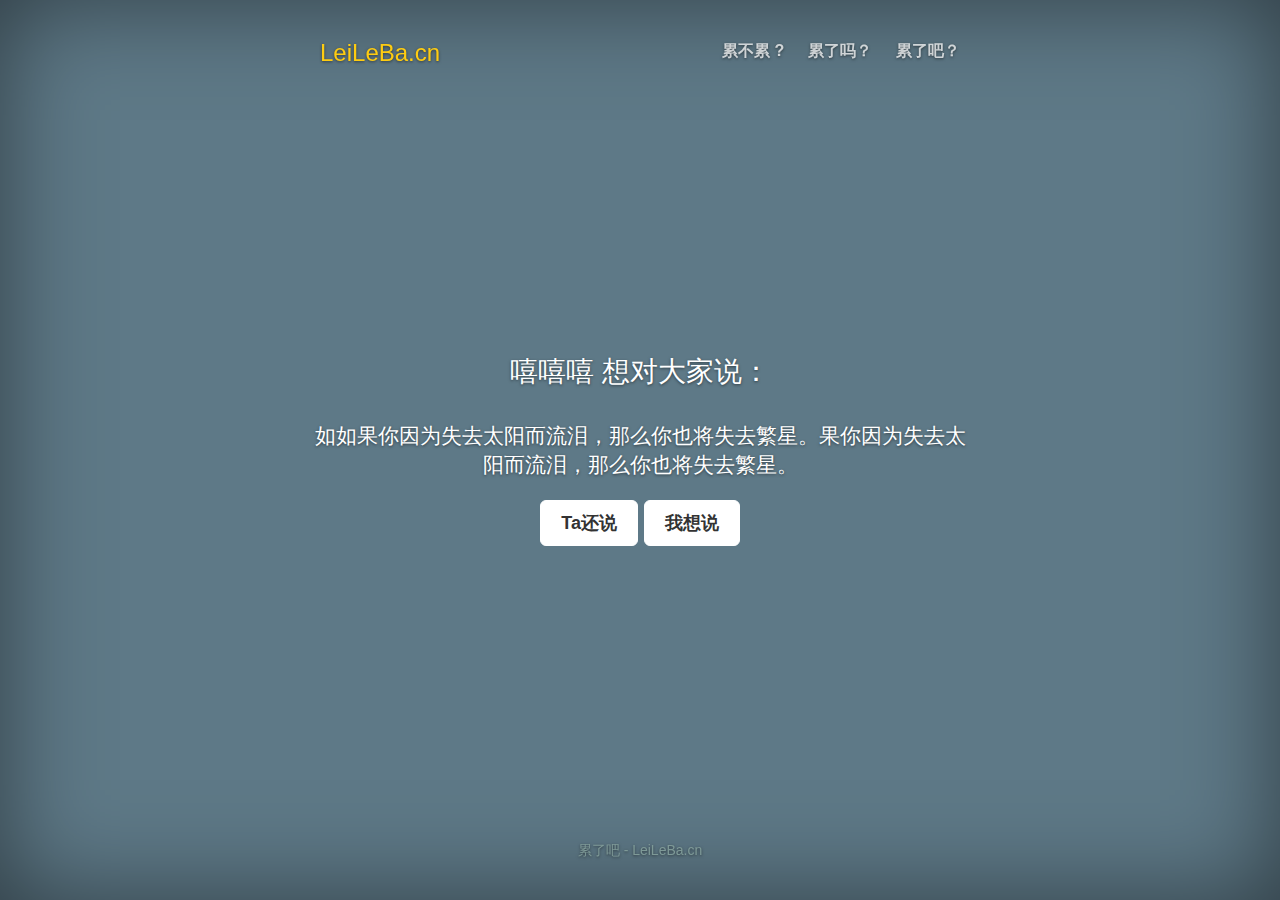
==== index.html @ f42c7fb3 "up" ====
<!doctype html>
<html lang="en">
  <head>
    <meta charset="utf-8">
    <meta http-equiv="X-UA-Compatible" content="IE=edge">
    <meta name="viewport" content="width=device-width, initial-scale=1">
    <!-- The above 3 meta tags *must* come first in the head; any other head content must come *after* these tags -->
    <meta name="description" content="">
    <meta name="author" content="">
    <link rel="icon" href="./favicon.png">

    <title>LeiLeBa.cn - 累不累？累了吗？累了吧？</title>

    <!-- Bootstrap core CSS -->
    <link href="./assets/css/bootstrap.min.css" rel="stylesheet">

    <!-- IE10 viewport hack for Surface/desktop Windows 8 bug -->
    <link href="./assets/css/ie10-viewport-bug-workaround.css" rel="stylesheet">

    <!-- Custom styles for this template -->
    <link href="./assets/css/cover.css" rel="stylesheet">

    <!-- HTML5 shim and Respond.js for IE8 support of HTML5 elements and media queries -->
    <!--[if lt IE 9]>
      <script src="https://oss.maxcdn.com/html5shiv/3.7.3/html5shiv.min.js"></script>
      <script src="https://oss.maxcdn.com/respond/1.4.2/respond.min.js"></script>
    <![endif]-->
  </head>

  <body>

    <div class="site-wrapper">

      <div class="site-wrapper-inner">

        <div class="cover-container">

          <div class="masthead clearfix">
            <div class="inner">
              <h3 class="masthead-brand">LeiLeBa.cn</h3>
              <nav>
                <ul class="nav masthead-nav">
                  <li><a href="#">累不累 ?</a></li>
                  <li><a href="#">累了吗？</a></li>
                  <li><a href="#">累了吧？</a></li>
                </ul>
              </nav>
            </div>
          </div>

          <div class="inner cover">
            <h1 class="cover-heading">嘻嘻嘻&nbsp;想对大家说：</h1>
            <p class="lead">如如果你因为失去太阳而流泪，那么你也将失去繁星。果你因为失去太阳而流泪，那么你也将失去繁星。</p>
			<p class="lead">
              <a href="#" class="btn btn-lg btn-default">Ta还说</a>
              <a href="#" class="btn btn-lg btn-default">我想说</a>
            </p>

			<!--
            <p class="lead">
              <a href="#" class="btn btn-lg btn-default">Learn more</a>
            </p>
			-->
          </div>

          <div class="mastfoot">
            <div class="inner">
              <p><a href="https://leileba.cn/">累了吧 - LeiLeBa.cn</a></p>
            </div>
          </div>

        </div>

      </div>

    </div>

    <!-- Bootstrap core JavaScript
    ================================================== -->
    <!-- Placed at the end of the document so the pages load faster -->
    <script src="https://code.jquery.com/jquery-1.12.4.min.js" integrity="sha384-nvAa0+6Qg9clwYCGGPpDQLVpLNn0fRaROjHqs13t4Ggj3Ez50XnGQqc/r8MhnRDZ" crossorigin="anonymous"></script>
    <script>window.jQuery || document.write('<script src="./assets/js/jquery.min.js"><\/script>')</script>
    <script src="./assets/js/bootstrap.min.js"></script>
    <!-- IE10 viewport hack for Surface/desktop Windows 8 bug -->
    <script src="./assets/js/ie10-viewport-bug-workaround.js"></script>
  </body>
</html>
---- assets/css/ie10-viewport-bug-workaround.css ----
/*!
 * IE10 viewport hack for Surface/desktop Windows 8 bug
 * Copyright 2014-2019 Twitter, Inc.
 * Licensed under MIT (https://github.com/twbs/bootstrap/blob/master/LICENSE)
 */
@-ms-viewport {
  width: device-width;
}
@-o-viewport {
  width: device-width;
}
@viewport {
  width: device-width;
}
---- assets/css/cover.css ----
/* stylelint-disable property-no-vendor-prefix */

/*
 * Globals
 */

/* Links */
a,
a:focus,
a:hover {
  color: #fff;
}

/* Custom default button */
.btn-default,
.btn-default:hover,
.btn-default:focus {
  color: #333;
  text-shadow: none; /* Prevent inheritance from `body` */
  background-color: #fff;
  border: 1px solid #fff;
}


/*
 * Base structure
 */

html,
body {
  height: 100%;
  background-color: #5e7987;
}
body {
  color: #fff;
  text-align: center;
  text-shadow: 0 1px 3px rgba(0, 0, 0, .5);
}

/* Extra markup and styles for table-esque vertical and horizontal centering */
.site-wrapper {
  display: table;
  width: 100%;
  height: 100%; /* For at least Firefox */
  min-height: 100%;
  -webkit-box-shadow: inset 0 0 100px rgba(0, 0, 0, .5);
  box-shadow: inset 0 0 100px rgba(0, 0, 0, .5);
}
.site-wrapper-inner {
  display: table-cell;
  vertical-align: top;
}
.cover-container {
  margin-right: auto;
  margin-left: auto;
}

/* Padding for spacing */
.inner {
  padding: 30px;
}


/*
 * Header
 */
.masthead-brand {
  margin-top: 10px;
  margin-bottom: 10px;
  color: #fecc11;
}

.masthead-nav > li {
  display: inline-block;
}
.masthead-nav > li + li {
  margin-left: 20px;
}
.masthead-nav > li > a {
  padding-right: 0;
  padding-left: 0;
  font-size: 16px;
  font-weight: 700;
  color: #fff; /* IE8 proofing */
  color: rgba(255, 255, 255, .75);
  border-bottom: 2px solid transparent;
}
.masthead-nav > li > a:hover,
.masthead-nav > li > a:focus {
  background-color: transparent;
  border-bottom-color: #a9a9a9;
  border-bottom-color: rgba(255, 255, 255, .25);
}
.masthead-nav > .active > a,
.masthead-nav > .active > a:hover,
.masthead-nav > .active > a:focus {
  color: #fff;
  border-bottom-color: #fff;
}

@media (min-width: 768px) {
  .masthead-brand {
    float: left;
  }
  .masthead-nav {
    float: right;
  }
}


/*
 * Cover
 */

.cover {
  padding: 0 20px;
}
.cover .btn-lg {
  padding: 10px 20px;
  font-weight: 700;
}


/*
 * Footer
 */

.mastfoot {
  color: #999; /* IE8 proofing */
  color: rgba(255, 255, 255, .5);
}


/*
 * Affix and center
 */

@media (min-width: 768px) {
  /* Pull out the header and footer */
  .masthead {
    position: fixed;
    top: 0;
  }
  .mastfoot {
    position: fixed;
    bottom: 0;
  }
  .site-wrapper-inner {
    vertical-align: middle; /* Start the vertical centering */
  }
  .masthead,
  .mastfoot,
  .cover-container {
    width: 100%; /* Must be percentage or pixels for horizontal alignment */
  }
}

@media (min-width: 992px) {
  .masthead,
  .mastfoot,
  .cover-container {
    width: 700px;
  }
}


/*
 * custom
 */
.cover-heading{
	line-height: 1.3;
	margin-bottom: 30px;
}

.cover .lead{
	font-align: left;
}

.mastfoot>.inner a{
	color:#7e9997;
}

h1{
	font-size:28px;
}
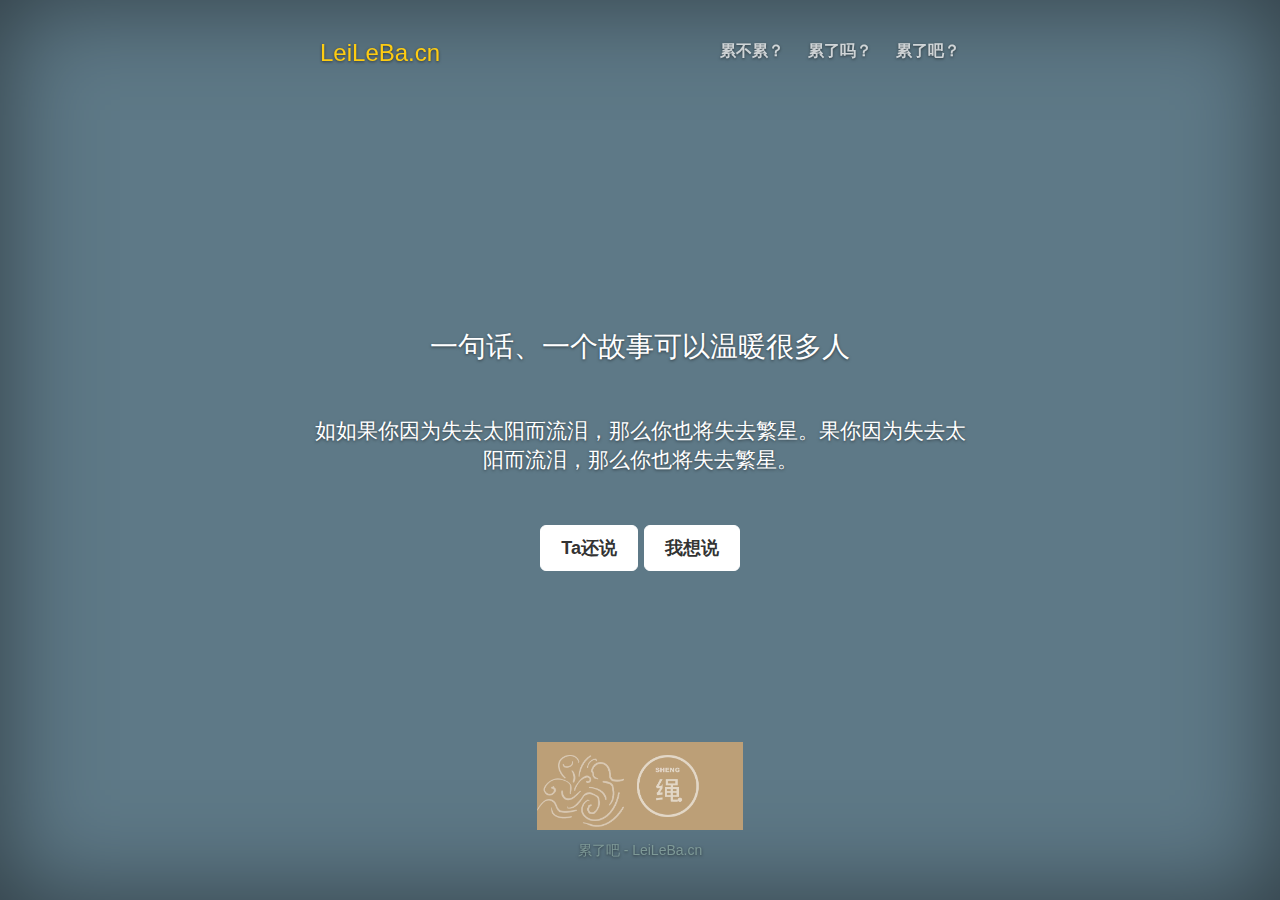
==== commit 7e2edd4c: "up" ====
--- a/index.html
+++ b/index.html
@@ -40,7 +40,7 @@
               <h3 class="masthead-brand">LeiLeBa.cn</h3>
               <nav>
                 <ul class="nav masthead-nav">
-                  <li><a href="#">累不累 ?</a></li>
+                  <li><a href="#">累不累？</a></li>
                   <li><a href="#">累了吗？</a></li>
                   <li><a href="#">累了吧？</a></li>
                 </ul>
@@ -49,8 +49,8 @@
           </div>
 
           <div class="inner cover">
-            <h1 class="cover-heading">嘻嘻嘻&nbsp;想对大家说：</h1>
-            <p class="lead">如如果你因为失去太阳而流泪，那么你也将失去繁星。果你因为失去太阳而流泪，那么你也将失去繁星。</p>
+            <h1 class="cover-heading">一句话、一个故事可以温暖很多人</h1>
+            <p class="lead soup">如如果你因为失去太阳而流泪，那么你也将失去繁星。果你因为失去太阳而流泪，那么你也将失去繁星。</p>
 			<p class="lead">
               <a href="#" class="btn btn-lg btn-default">Ta还说</a>
               <a href="#" class="btn btn-lg btn-default">我想说</a>
@@ -65,6 +65,7 @@
 
           <div class="mastfoot">
             <div class="inner">
+			  <p><a href="#"><img height=88 src="./assets/images/banner.png"/></a></p>
               <p><a href="https://leileba.cn/">累了吧 - LeiLeBa.cn</a></p>
             </div>
           </div>
--- a/assets/css/cover.css
+++ b/assets/css/cover.css
@@ -172,10 +172,6 @@
 	margin-bottom: 30px;
 }
 
-.cover .lead{
-	font-align: left;
-}
-
 .mastfoot>.inner a{
 	color:#7e9997;
 }
@@ -183,3 +179,8 @@
 h1{
 	font-size:28px;
 }
+
+.soup{
+	margin-top:50px;
+	margin-bottom:50px;
+}
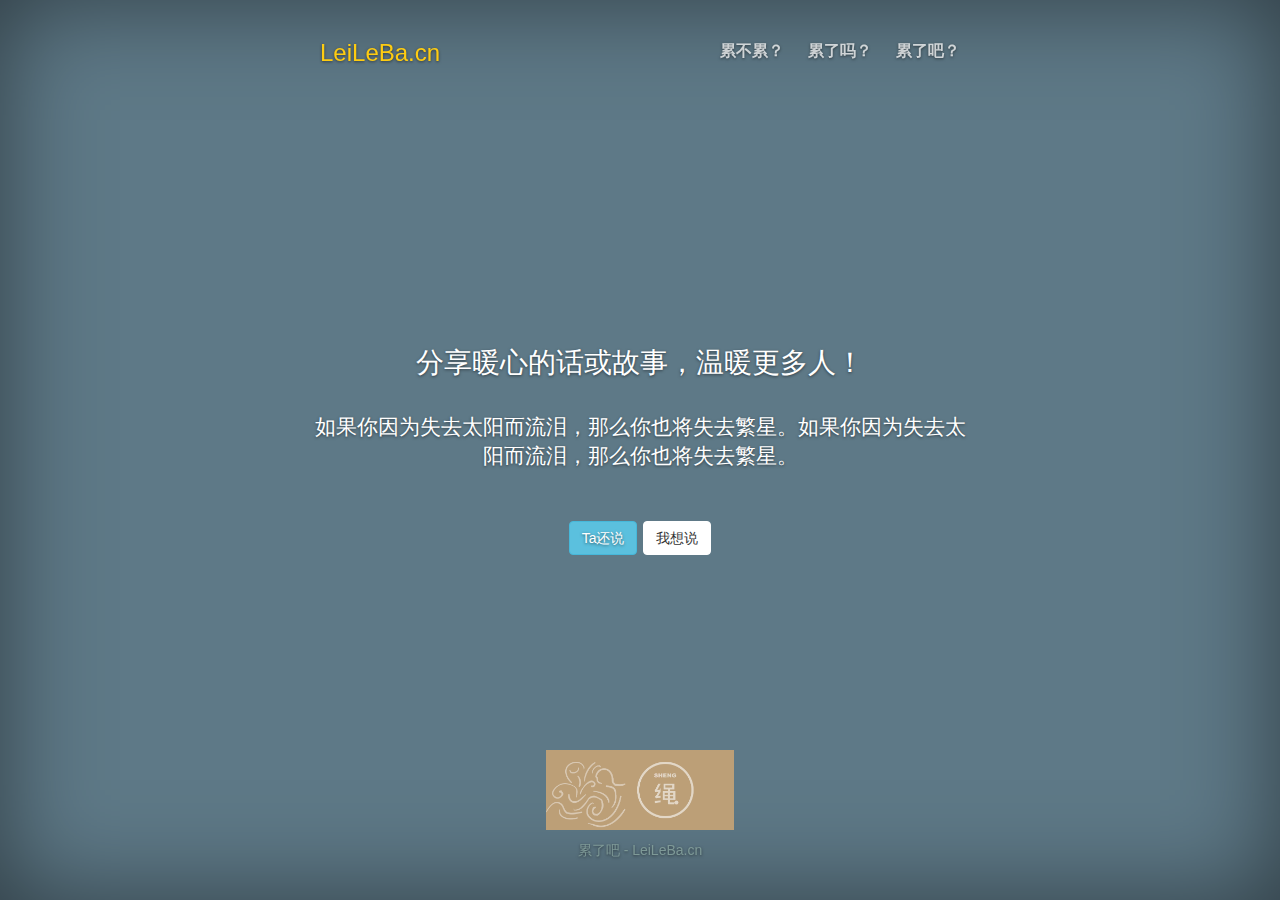
==== commit f8ca9940: "up" ====
--- a/index.html
+++ b/index.html
@@ -49,23 +49,17 @@
           </div>
 
           <div class="inner cover">
-            <h1 class="cover-heading">一句话、一个故事可以温暖很多人</h1>
-            <p class="lead soup">如如果你因为失去太阳而流泪，那么你也将失去繁星。果你因为失去太阳而流泪，那么你也将失去繁星。</p>
+            <h1 class="cover-heading">分享暖心的话或故事，温暖更多人！</h1>
+            <p class="lead soup">如果你因为失去太阳而流泪，那么你也将失去繁星。如果你因为失去太阳而流泪，那么你也将失去繁星。</p>
 			<p class="lead">
-              <a href="#" class="btn btn-lg btn-default">Ta还说</a>
-              <a href="#" class="btn btn-lg btn-default">我想说</a>
+              <a href="#" class="btn btn-info">Ta还说</a>
+              <a href="#" class="btn btn-default">我想说</a>
             </p>
-
-			<!--
-            <p class="lead">
-              <a href="#" class="btn btn-lg btn-default">Learn more</a>
-            </p>
-			-->
           </div>
 
           <div class="mastfoot">
             <div class="inner">
-			  <p><a href="#"><img height=88 src="./assets/images/banner.png"/></a></p>
+			  <p><a href="#"><img height=80 src="./assets/images/banner.png"/></a></p>
               <p><a href="https://leileba.cn/">累了吧 - LeiLeBa.cn</a></p>
             </div>
           </div>
--- a/assets/css/cover.css
+++ b/assets/css/cover.css
@@ -181,6 +181,5 @@
 }
 
 .soup{
-	margin-top:50px;
 	margin-bottom:50px;
 }
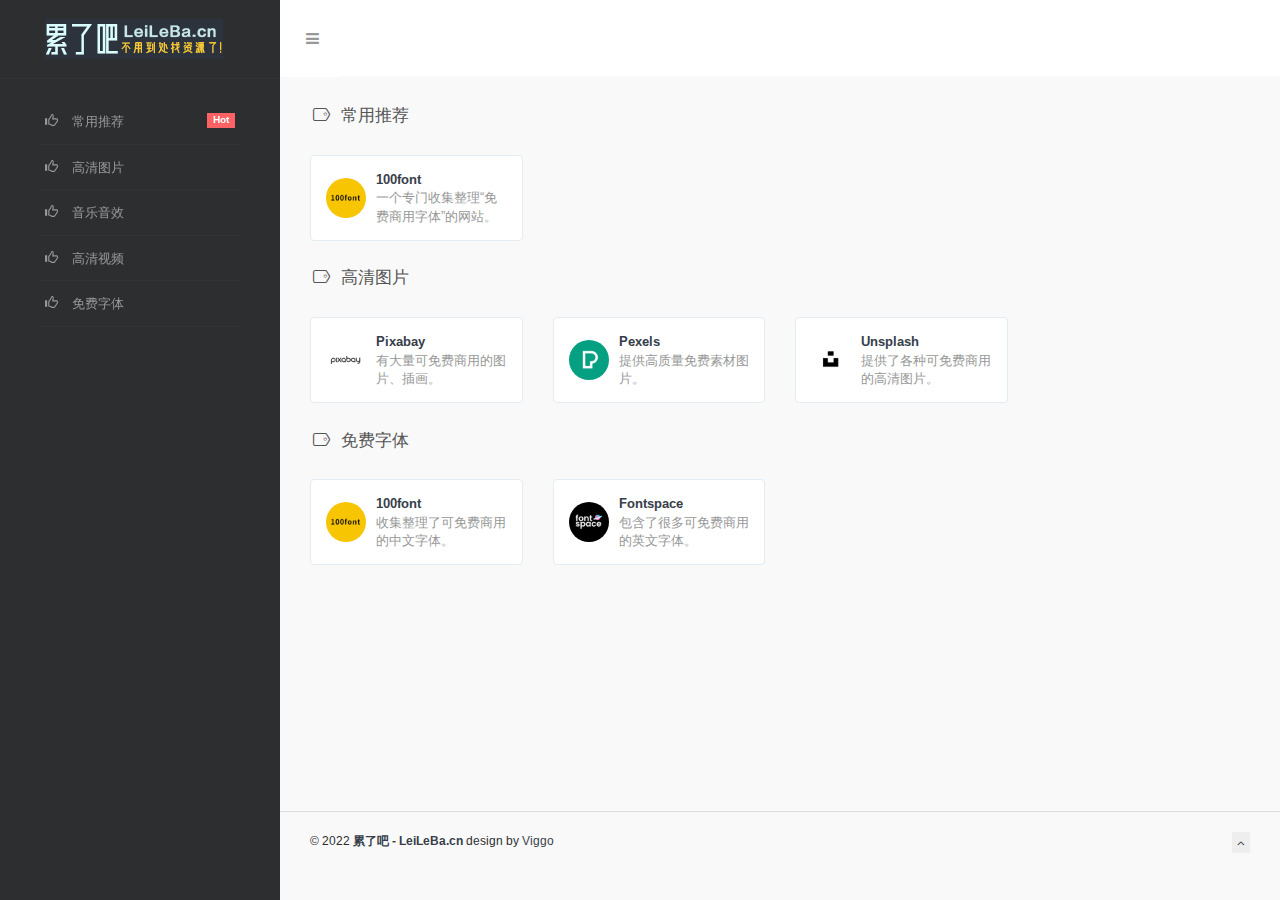
==== commit 998951a1: "init" ====
--- a/index.html
+++ b/index.html
@@ -1,82 +1,358 @@
-<!doctype html>
-<html lang="en">
-  <head>
+<!DOCTYPE html>
+<html lang="zh">
+
+<head>
     <meta charset="utf-8">
     <meta http-equiv="X-UA-Compatible" content="IE=edge">
-    <meta name="viewport" content="width=device-width, initial-scale=1">
-    <!-- The above 3 meta tags *must* come first in the head; any other head content must come *after* these tags -->
-    <meta name="description" content="">
-    <meta name="author" content="">
-    <link rel="icon" href="./favicon.png">
-
-    <title>LeiLeBa.cn - 累不累？累了吗？累了吧？</title>
-
-    <!-- Bootstrap core CSS -->
-    <link href="./assets/css/bootstrap.min.css" rel="stylesheet">
-
-    <!-- IE10 viewport hack for Surface/desktop Windows 8 bug -->
-    <link href="./assets/css/ie10-viewport-bug-workaround.css" rel="stylesheet">
-
-    <!-- Custom styles for this template -->
-    <link href="./assets/css/cover.css" rel="stylesheet">
-
-    <!-- HTML5 shim and Respond.js for IE8 support of HTML5 elements and media queries -->
+    <meta name="viewport" content="width=device-width, initial-scale=1.0" />
+    <meta name="author" content="viggo" />
+    <title>LeiLeBa.cn - 累了吧，不用到处找资源了！</title>
+    <meta name="keywords" content="网址导航,自媒体资源,免费商用图片,免费商用视频,免费商用音乐,免费商用音效,免费商用字体,leileba.cn">
+    <meta name="description" content="累了吧 - 收集可以免费商用的图片、视频、音乐、音效、以及免费字体等资源的网站。leileba.cn">
+    <link rel="shortcut icon" href="./assets/images/favicon.png">
+    <link rel="stylesheet" href="https://fonts.font.im/css?family=Arimo:400,700,400italic">
+    <link rel="stylesheet" href="./assets/css/fonts/linecons/css/linecons.css">
+    <link rel="stylesheet" href="./assets/css/fonts/fontawesome/css/font-awesome.min.css">
+    <link rel="stylesheet" href="./assets/css/bootstrap.css">
+    <link rel="stylesheet" href="./assets/css/xenon-core.css">
+    <link rel="stylesheet" href="./assets/css/xenon-components.css">
+    <link rel="stylesheet" href="./assets/css/xenon-skins.css">
+    <link rel="stylesheet" href="./assets/css/nav.css">
+    <script src="./assets/js/jquery-1.11.1.min.js"></script>
+    <!-- HTML5 shim and Respond.js IE8 support of HTML5 elements and media queries -->
     <!--[if lt IE 9]>
-      <script src="https://oss.maxcdn.com/html5shiv/3.7.3/html5shiv.min.js"></script>
-      <script src="https://oss.maxcdn.com/respond/1.4.2/respond.min.js"></script>
+        <script src="https://oss.maxcdn.com/html5shiv/3.7.2/html5shiv.min.js"></script>
+        <script src="https://oss.maxcdn.com/respond/1.4.2/respond.min.js"></script>
     <![endif]-->
-  </head>
-
-  <body>
-
-    <div class="site-wrapper">
-
-      <div class="site-wrapper-inner">
-
-        <div class="cover-container">
-
-          <div class="masthead clearfix">
-            <div class="inner">
-              <h3 class="masthead-brand">LeiLeBa.cn</h3>
-              <nav>
-                <ul class="nav masthead-nav">
-                  <li><a href="#">累不累？</a></li>
-                  <li><a href="#">累了吗？</a></li>
-                  <li><a href="#">累了吧？</a></li>
+</head>
+
+<body class="page-body">
+    <!-- skin-white -->
+    <div class="page-container">
+        <div class="sidebar-menu toggle-others fixed">
+            <div class="sidebar-menu-inner">
+                <header class="logo-env">
+                    <!-- logo -->
+                    <div class="logo">
+                        <a href="index.html" class="logo-expanded">
+                            <img src="./assets/images/logo@2x.png" width="100%" alt="" />
+                        </a>
+                        <a href="index.html" class="logo-collapsed">
+                            <img src="./assets/images/logo-collapsed@2x.png" width="40" alt="" />
+                        </a>
+                    </div>
+                    <div class="mobile-menu-toggle visible-xs">
+						<!--
+                        <a href="#" data-toggle="user-info-menu">
+                            <i class="linecons-cog"></i>
+                        </a>
+						-->
+                        <a href="#" data-toggle="mobile-menu">
+                            <i class="fa-bars"></i>
+                        </a>
+                    </div>
+                </header>
+                <ul id="main-menu" class="main-menu">
+                    <li>
+                        <a href="#常用推荐" class="smooth">
+                            <i class="glyphicon glyphicon-thumbs-up"></i>
+                            <span class="title">常用推荐</span>
+                            <span class="label label-pink pull-right hidden-collapsed">Hot</span>
+                        </a>
+                    </li>
+                    <li>
+                        <a href="#图片" class="smooth">
+                            <i class="glyphicon glyphicon-thumbs-up"></i>
+                            <span class="title">高清图片</span>
+                        </a>
+                    </li>
+                    <li>
+                        <a href="#音频" class="smooth">
+                            <i class="glyphicon glyphicon-thumbs-up"></i>
+                            <span class="title">音乐音效</span>
+                        </a>
+                    </li>
+                    <li>
+                        <a href="#视频" class="smooth">
+                            <i class="glyphicon glyphicon-thumbs-up"></i>
+                            <span class="title">高清视频</span>
+                        </a>
+                    </li>
+                    <li>
+                        <a href="#字体" class="smooth">
+                            <i class="glyphicon glyphicon-thumbs-up"></i>
+                            <span class="title">免费字体</span>
+                        </a>
+                    </li>
+					<!--
+                    <li>
+                        <a href="#微信公众号" class="smooth">
+                            <i class="glyphicon glyphicon-qrcode"></i>
+                            <span class="title">微信公众号</span>
+                            <span class="label label-pink pull-right hidden-collapsed">Hot</span>
+                        </a>
+                    </li>
+					-->
                 </ul>
-              </nav>
-            </div>
-          </div>
-
-          <div class="inner cover">
-            <h1 class="cover-heading">分享暖心的话或故事，温暖更多人！</h1>
-            <p class="lead soup">如果你因为失去太阳而流泪，那么你也将失去繁星。如果你因为失去太阳而流泪，那么你也将失去繁星。</p>
-			<p class="lead">
-              <a href="#" class="btn btn-info">Ta还说</a>
-              <a href="#" class="btn btn-default">我想说</a>
-            </p>
-          </div>
-
-          <div class="mastfoot">
-            <div class="inner">
-			  <p><a href="#"><img height=80 src="./assets/images/banner.png"/></a></p>
-              <p><a href="https://leileba.cn/">累了吧 - LeiLeBa.cn</a></p>
-            </div>
-          </div>
-
+            </div>
         </div>
-
-      </div>
-
+        <div class="main-content">
+            <nav class="navbar user-info-navbar" role="navigation">
+                <!-- User Info, Notifications and Menu Bar -->
+                <!-- Left links for user info navbar -->
+                <ul class="user-info-menu left-links list-inline list-unstyled">
+                    <li class="hidden-sm hidden-xs">
+                        <a href="#" data-toggle="sidebar">
+                            <i class="fa-bars"></i>
+                        </a>
+                    </li>
+					<!--
+                    <li class="dropdown hover-line language-switcher">
+                        <a href="./cn/index.html" class="dropdown-toggle" data-toggle="dropdown">
+                            <img src="./assets/images/flags/flag-cn.png" alt="flag-cn" /> 公众号
+                        </a>
+                        <ul class="dropdown-menu languages">
+                            <li>
+                                <a href="#">
+                                </a>
+                            </li>
+                            <li class="active">
+                                <a href="#">
+                                </a>
+                            </li>
+                        </ul>
+                    </li>
+					-->
+                </ul>
+				<!--
+                <ul class="user-info-menu right-links list-inline list-unstyled">
+                    <li class="hidden-sm hidden-xs">
+                        <a href="#" target="_blank"></a>
+                    </li>
+                </ul>
+				-->
+
+            </nav>
+            <!-- 常用推荐 -->
+            <h4 class="text-gray"><i class="linecons-tag" style="margin-right: 7px;" id="常用推荐"></i>常用推荐</h4>
+            <div class="row">
+                <div class="col-sm-3">
+                    <div class="xe-widget xe-conversations box2 label-info" onclick="window.open('https://www.100font.com', '_blank')" data-toggle="tooltip" data-placement="bottom" title="" data-original-title="https://www.100font.com">
+                        <div class="xe-comment-entry">
+                            <a class="xe-user-img">
+                                <img data-src="./assets/images/logos/100font.png" class="lozad img-circle" width="40">
+                            </a>
+                            <div class="xe-comment">
+                                <a href="#" class="xe-user-name overflowClip_1">
+                                    <strong>100font</strong>
+                                </a>
+                                <p class="overflowClip_2">一个专门收集整理“免费商用字体”的网站。</p>
+                            </div>
+                        </div>
+                    </div>
+                </div>
+            </div>
+            <br />
+            <!-- END 常用推荐 -->
+
+            <!-- 高清图片 -->
+            <h4 class="text-gray"><i class="linecons-tag" style="margin-right: 7px;" id="图片"></i>高清图片</h4>
+            <div class="row">
+                <div class="col-sm-3">
+                    <div class="xe-widget xe-conversations box2 label-info" onclick="window.open('https://pixabay.com/zh/', '_blank')" data-toggle="tooltip" data-placement="bottom" title="" data-original-title="https://pixabay.com/zh/">
+                        <div class="xe-comment-entry">
+                            <a class="xe-user-img">
+                                <img data-src="./assets/images/logos/pixabay.png" class="lozad img-circle" width="40">
+                            </a>
+                            <div class="xe-comment">
+                                <a href="#" class="xe-user-name overflowClip_1">
+                                    <strong>Pixabay</strong>
+                                </a>
+                                <p class="overflowClip_2">有大量可免费商用的图片、插画。</p>
+                            </div>
+                        </div>
+                    </div>
+                </div>
+                <div class="col-sm-3">
+                    <div class="xe-widget xe-conversations box2 label-info" onclick="window.open('https://www.pexels.com/zh-cn/', '_blank')" data-toggle="tooltip" data-placement="bottom" title="" data-original-title="https://www.pexels.com/zh-cn/">
+                        <div class="xe-comment-entry">
+                            <a class="xe-user-img">
+                                <img data-src="./assets/images/logos/pexels.png" class="lozad img-circle" width="40">
+                            </a>
+                            <div class="xe-comment">
+                                <a href="#" class="xe-user-name overflowClip_1">
+                                    <strong>Pexels</strong>
+                                </a>
+                                <p class="overflowClip_2">提供高质量免费素材图片。</p>
+                            </div>
+                        </div>
+                    </div>
+                </div>
+                <div class="col-sm-3">
+                    <div class="xe-widget xe-conversations box2 label-info" onclick="window.open('https://unsplash.com/', '_blank')" data-toggle="tooltip" data-placement="bottom" title="" data-original-title="https://unsplash.com/">
+                        <div class="xe-comment-entry">
+                            <a class="xe-user-img">
+                                <img data-src="./assets/images/logos/unsplash.png" class="lozad img-circle" width="40">
+                            </a>
+                            <div class="xe-comment">
+                                <a href="#" class="xe-user-name overflowClip_1">
+                                    <strong>Unsplash</strong>
+                                </a>
+                                <p class="overflowClip_2">提供了各种可免费商用的高清图片。</p>
+                            </div>
+                        </div>
+                    </div>
+                </div>
+            </div>
+            <br />
+            <!-- END 高清图片 -->
+
+			<!-- 免费字体 -->
+            <h4 class="text-gray"><i class="linecons-tag" style="margin-right: 7px;" id="字体"></i>免费字体</h4>
+            <div class="row">
+                <div class="col-sm-3">
+                    <div class="xe-widget xe-conversations box2 label-info" onclick="window.open('https://www.100font.com', '_blank')" data-toggle="tooltip" data-placement="bottom" title="" data-original-title="https://www.100font.com">
+                        <div class="xe-comment-entry">
+                            <a class="xe-user-img">
+                                <img data-src="./assets/images/logos/100font.png" class="lozad img-circle" width="40">
+                            </a>
+                            <div class="xe-comment">
+                                <a href="#" class="xe-user-name overflowClip_1">
+                                    <strong>100font</strong>
+                                </a>
+                                <p class="overflowClip_2">收集整理了可免费商用的中文字体。</p>
+                            </div>
+                        </div>
+                    </div>
+                </div>
+                <div class="col-sm-3">
+                    <div class="xe-widget xe-conversations box2 label-info" onclick="window.open('https://www.fontspace.com', '_blank')" data-toggle="tooltip" data-placement="bottom" title="" data-original-title="https://www.fontspace.com">
+                        <div class="xe-comment-entry">
+                            <a class="xe-user-img">
+                                <img data-src="./assets/images/logos/fontspace.png" class="lozad img-circle" width="40">
+                            </a>
+                            <div class="xe-comment">
+                                <a href="#" class="xe-user-name overflowClip_1">
+                                    <strong>Fontspace</strong>
+                                </a>
+                                <p class="overflowClip_2">包含了很多可免费商用的英文字体。</p>
+                            </div>
+                        </div>
+                    </div>
+                </div>
+            </div>
+            <br />
+			<!-- END 免费字体 -->
+
+            <!-- 微信公众号 -->
+			<!--
+            <h4 class="text-gray"><i class="linecons-tag" style="margin-right: 7px;" id="微信公众号"></i>微信公众号（leilebacn）</h4>
+            <div class="row">
+                <div class="col-sm-3">
+					<br/>
+					<img class="img-responsive" src="./assets/images/wx_qrcode.jpg"/>
+                </div>
+            </div>
+            <br />
+			-->
+            <!--END 微信公众号 -->
+
+
+            <!-- Main Footer -->
+            <!-- Choose between footer styles: "footer-type-1" or "footer-type-2" -->
+            <!-- Add class "sticky" to  always stick the footer to the end of page (if page contents is small) -->
+            <!-- Or class "fixed" to  always fix the footer to the end of page -->
+            <footer class="main-footer sticky footer-type-1">
+                <div class="footer-inner">
+                    <!-- Add your copyright text here -->
+                    <div class="footer-text">
+                        &copy; 2022
+                        <a href="https://leileba.cn"><strong>累了吧 - LeiLeBa.cn</strong></a> design by <a href="http://viggoz.com" target="_blank">Viggo</a>
+                        <!--  - Purchase for only <strong>23$</strong> -->
+                    </div>
+                    <!-- Go to Top Link, just add rel="go-top" to any link to add this functionality -->
+                    <div class="go-up">
+                        <a href="#" rel="go-top">
+                            <i class="fa-angle-up"></i>
+                        </a>
+                    </div>
+                </div>
+            </footer>
+        </div>
     </div>
-
-    <!-- Bootstrap core JavaScript
-    ================================================== -->
-    <!-- Placed at the end of the document so the pages load faster -->
-    <script src="https://code.jquery.com/jquery-1.12.4.min.js" integrity="sha384-nvAa0+6Qg9clwYCGGPpDQLVpLNn0fRaROjHqs13t4Ggj3Ez50XnGQqc/r8MhnRDZ" crossorigin="anonymous"></script>
-    <script>window.jQuery || document.write('<script src="./assets/js/jquery.min.js"><\/script>')</script>
+    <!-- 锚点平滑移动 -->
+    <script type="text/javascript">
+    $(document).ready(function() {
+         //img lazy loaded
+         const observer = lozad();
+         observer.observe();
+
+        $(document).on('click', '.has-sub', function(){
+            var _this = $(this)
+            if(!$(this).hasClass('expanded')) {
+               setTimeout(function(){
+                    _this.find('ul').attr("style","")
+               }, 300);
+              
+            } else {
+                $('.has-sub ul').each(function(id,ele){
+                    var _that = $(this)
+                    if(_this.find('ul')[0] != ele) {
+                        setTimeout(function(){
+                            _that.attr("style","")
+                        }, 300);
+                    }
+                })
+            }
+        })
+        $('.user-info-menu .hidden-sm').click(function(){
+            if($('.sidebar-menu').hasClass('collapsed')) {
+                $('.has-sub.expanded > ul').attr("style","")
+            } else {
+                $('.has-sub.expanded > ul').show()
+            }
+        })
+        $("#main-menu li ul li").click(function() {
+            $(this).siblings('li').removeClass('active'); // 删除其他兄弟元素的样式
+            $(this).addClass('active'); // 添加当前元素的样式
+        });
+        $("a.smooth").click(function(ev) {
+            ev.preventDefault();
+
+            public_vars.$mainMenu.add(public_vars.$sidebarProfile).toggleClass('mobile-is-visible');
+            ps_destroy();
+            $("html, body").animate({
+                scrollTop: $($(this).attr("href")).offset().top - 30
+            }, {
+                duration: 500,
+                easing: "swing"
+            });
+        });
+        return false;
+    });
+
+    var href = "";
+    var pos = 0;
+    $("a.smooth").click(function(e) {
+        $("#main-menu li").each(function() {
+            $(this).removeClass("active");
+        });
+        $(this).parent("li").addClass("active");
+        e.preventDefault();
+        href = $(this).attr("href");
+        pos = $(href).position().top - 30;
+    });
+    </script>
+    <!-- Bottom Scripts -->
     <script src="./assets/js/bootstrap.min.js"></script>
-    <!-- IE10 viewport hack for Surface/desktop Windows 8 bug -->
-    <script src="./assets/js/ie10-viewport-bug-workaround.js"></script>
-  </body>
+    <script src="./assets/js/TweenMax.min.js"></script>
+    <script src="./assets/js/resizeable.js"></script>
+    <script src="./assets/js/joinable.js"></script>
+    <script src="./assets/js/xenon-api.js"></script>
+    <script src="./assets/js/xenon-toggles.js"></script>
+    <!-- JavaScripts initializations and stuff -->
+    <script src="./assets/js/xenon-custom.js"></script>
+    <script src="./assets/js/lozad.js"></script>
+</body>
+
 </html>
--- a/assets/css/fonts/linecons/css/linecons.css
+++ b/assets/css/fonts/linecons/css/linecons.css
@@ -0,0 +1,100 @@
+@font-face {
+  font-family: 'linecons';
+  src: url('../font/linecons.eot?24293614');
+  src: url('../font/linecons.eot?24293614#iefix') format('embedded-opentype'),
+       url('../font/linecons.woff?24293614') format('woff'),
+       url('../font/linecons.ttf?24293614') format('truetype'),
+       url('../font/linecons.svg?24293614#linecons') format('svg');
+  font-weight: normal;
+  font-style: normal;
+}
+/* Chrome hack: SVG is rendered more smooth in Windozze. 100% magic, uncomment if you need it. */
+/* Note, that will break hinting! In other OS-es font will be not as sharp as it could be */
+/*
+@media screen and (-webkit-min-device-pixel-ratio:0) {
+  @font-face {
+    font-family: 'linecons';
+    src: url('../font/linecons.svg?24293614#linecons') format('svg');
+  }
+}
+*/
+ 
+ [class^="linecons-"]:before, [class*=" linecons-"]:before {
+  font-family: "linecons";
+  font-style: normal;
+  font-weight: normal;
+  speak: none;
+ 
+  display: inline-block;
+  text-decoration: inherit;
+  width: 1em;
+  margin-right: .2em;
+  text-align: center;
+  /* opacity: .8; */
+ 
+  /* For safety - reset parent styles, that can break glyph codes*/
+  font-variant: normal;
+  text-transform: none;
+     
+  /* fix buttons height, for twitter bootstrap */
+  line-height: 1em;
+ 
+  /* Animation center compensation - margins should be symmetric */
+  /* remove if not needed */
+  margin-left: .2em;
+ 
+  /* you can be more comfortable with increased icons size */
+  /* font-size: 120%; */
+ 
+  /* Uncomment for 3D effect */
+  /* text-shadow: 1px 1px 1px rgba(127, 127, 127, 0.3); */
+}
+ 
+.linecons-music:before { content: '\e800'; } /* '' */
+.linecons-search:before { content: '\e801'; } /* '' */
+.linecons-mail:before { content: '\e802'; } /* '' */
+.linecons-heart:before { content: '\e803'; } /* '' */
+.linecons-star:before { content: '\e804'; } /* '' */
+.linecons-user:before { content: '\e805'; } /* '' */
+.linecons-videocam:before { content: '\e806'; } /* '' */
+.linecons-camera:before { content: '\e807'; } /* '' */
+.linecons-photo:before { content: '\e808'; } /* '' */
+.linecons-attach:before { content: '\e809'; } /* '' */
+.linecons-lock:before { content: '\e80a'; } /* '' */
+.linecons-eye:before { content: '\e80b'; } /* '' */
+.linecons-tag:before { content: '\e80c'; } /* '' */
+.linecons-thumbs-up:before { content: '\e80d'; } /* '' */
+.linecons-pencil:before { content: '\e80e'; } /* '' */
+.linecons-comment:before { content: '\e80f'; } /* '' */
+.linecons-location:before { content: '\e810'; } /* '' */
+.linecons-cup:before { content: '\e811'; } /* '' */
+.linecons-trash:before { content: '\e812'; } /* '' */
+.linecons-doc:before { content: '\e813'; } /* '' */
+.linecons-note:before { content: '\e814'; } /* '' */
+.linecons-cog:before { content: '\e815'; } /* '' */
+.linecons-params:before { content: '\e816'; } /* '' */
+.linecons-calendar:before { content: '\e817'; } /* '' */
+.linecons-sound:before { content: '\e818'; } /* '' */
+.linecons-clock:before { content: '\e819'; } /* '' */
+.linecons-lightbulb:before { content: '\e81a'; } /* '' */
+.linecons-tv:before { content: '\e81b'; } /* '' */
+.linecons-desktop:before { content: '\e81c'; } /* '' */
+.linecons-mobile:before { content: '\e81d'; } /* '' */
+.linecons-cd:before { content: '\e81e'; } /* '' */
+.linecons-inbox:before { content: '\e81f'; } /* '' */
+.linecons-globe:before { content: '\e820'; } /* '' */
+.linecons-cloud:before { content: '\e821'; } /* '' */
+.linecons-paper-plane:before { content: '\e822'; } /* '' */
+.linecons-fire:before { content: '\e823'; } /* '' */
+.linecons-graduation-cap:before { content: '\e824'; } /* '' */
+.linecons-megaphone:before { content: '\e825'; } /* '' */
+.linecons-database:before { content: '\e826'; } /* '' */
+.linecons-key:before { content: '\e827'; } /* '' */
+.linecons-beaker:before { content: '\e828'; } /* '' */
+.linecons-truck:before { content: '\e829'; } /* '' */
+.linecons-money:before { content: '\e82a'; } /* '' */
+.linecons-food:before { content: '\e82b'; } /* '' */
+.linecons-shop:before { content: '\e82c'; } /* '' */
+.linecons-diamond:before { content: '\e82d'; } /* '' */
+.linecons-t-shirt:before { content: '\e82e'; } /* '' */
+.linecons-wallet:before { content: '\e82f'; } /* '' */--- a/assets/css/xenon-core.css
+++ b/assets/css/xenon-core.css
@@ -0,0 +1,9059 @@
+.ps-container .ps-scrollbar-x-rail {
+    position: absolute;
+    bottom: 3px;
+    height: 5px;
+    zoom: 1;
+    filter: alpha(opacity=0);
+    -webkit-opacity: 0;
+    -moz-opacity: 0;
+    opacity: 0;
+    -webkit-transition: background-color .2s linear, opacity .2s linear;
+    -moz-transition: background-color .2s linear, opacity .2s linear;
+    -o-transition: background-color .2s linear, opacity .2s linear;
+    transition: background-color .2s linear, opacity .2s linear
+}
+
+.ps-container:hover .ps-scrollbar-x-rail,
+.ps-container.hover .ps-scrollbar-x-rail {
+    zoom: 1;
+    filter: alpha(opacity=60);
+    -webkit-opacity: .6;
+    -moz-opacity: .6;
+    opacity: .6
+}
+
+.ps-container .ps-scrollbar-x-rail:hover,
+.ps-container .ps-scrollbar-x-rail.hover {
+    background-color: rgba(255, 255, 255, .5)
+}
+
+.ps-container .ps-scrollbar-x-rail.in-scrolling {
+    background-color: rgba(255, 255, 255, .9)
+}
+
+.ps-container .ps-scrollbar-y-rail {
+    position: absolute;
+    right: 2px;
+    width: 5px;
+    zoom: 1;
+    filter: alpha(opacity=0);
+    -webkit-opacity: 0;
+    -moz-opacity: 0;
+    opacity: 0;
+    -webkit-transition: background-color .2s linear, opacity .2s linear;
+    -moz-transition: background-color .2s linear, opacity .2s linear;
+    -o-transition: background-color .2s linear, opacity .2s linear;
+    transition: background-color .2s linear, opacity .2s linear
+}
+
+.ps-container:hover .ps-scrollbar-y-rail,
+.ps-container.hover .ps-scrollbar-y-rail {
+    zoom: 1;
+    filter: alpha(opacity=60);
+    -webkit-opacity: .6;
+    -moz-opacity: .6;
+    opacity: .6
+}
+
+.ps-container .ps-scrollbar-y-rail:hover,
+.ps-container .ps-scrollbar-y-rail.hover {
+    background-color: rgba(255, 255, 255, .5)
+}
+
+.ps-container .ps-scrollbar-y-rail.in-scrolling {
+    background-color: #eee;
+    zoom: 1;
+    filter: alpha(opacity=90);
+    -webkit-opacity: .9;
+    -moz-opacity: .9;
+    opacity: .9
+}
+
+.ps-container .ps-scrollbar-x {
+    position: absolute;
+    bottom: 0;
+    height: 5px;
+    background-color: #aaa;
+    -o-transition: background-color .2s linear;
+    -webkit-transition: background-color .2s linear;
+    -moz-transition: background-color .2s linear;
+    transition: background-color .2s linear
+}
+
+.ps-container.ie6 .ps-scrollbar-x {
+    font-size: 0
+}
+
+.ps-container .ps-scrollbar-x-rail:hover .ps-scrollbar-x,
+.ps-container .ps-scrollbar-x-rail.hover .ps-scrollbar-x {
+    background-color: #999
+}
+
+.ps-container .ps-scrollbar-y {
+    position: absolute;
+    right: 0;
+    width: 5px;
+    background-color: #aaa;
+    -webkit-transition: background-color .2s linear;
+    -moz-transition: background-color .2s linear;
+    -o-transition: background-color .2s linear;
+    transition: background-color .2s linear
+}
+
+.ps-container.ie6 .ps-scrollbar-y {
+    font-size: 0
+}
+
+.ps-container .ps-scrollbar-y-rail:hover .ps-scrollbar-y,
+.ps-container .ps-scrollbar-y-rail.hover .ps-scrollbar-y {
+    background-color: #FAFAFA
+}
+
+.ps-container.ie .ps-scrollbar-x,
+.ps-container.ie .ps-scrollbar-y {
+    visibility: hidden
+}
+
+.ps-container.ie:hover .ps-scrollbar-x,
+.ps-container.ie:hover .ps-scrollbar-y,
+.ps-container.ie.hover .ps-scrollbar-x,
+.ps-container.ie.hover .ps-scrollbar-y {
+    visibility: visible
+}
+
+.cbp_tmtimeline {
+    margin: 30px 0 0 0;
+    padding: 0;
+    list-style: none;
+    position: relative
+}
+
+.cbp_tmtimeline:before {
+    content: '';
+    position: absolute;
+    top: 0;
+    bottom: 0;
+    width: 10px;
+    background: #afdcf8;
+    left: 20%;
+    margin-left: -10px
+}
+
+.cbp_tmtimeline>li {
+    position: relative
+}
+
+.cbp_tmtimeline>li .cbp_tmtime {
+    display: block;
+    width: 25%;
+    padding-right: 100px;
+    position: absolute
+}
+
+.cbp_tmtimeline>li .cbp_tmtime span {
+    display: block;
+    text-align: right
+}
+
+.cbp_tmtimeline>li .cbp_tmtime span:first-child {
+    font-size: .9em;
+    color: #bdd0db
+}
+
+.cbp_tmtimeline>li .cbp_tmtime span:last-child {
+    font-size: 2.9em;
+    color: #3594cb
+}
+
+.cbp_tmtimeline>li:nth-child(odd) .cbp_tmtime span:last-child {
+    color: #6cbfee
+}
+
+.cbp_tmtimeline>li .cbp_tmlabel {
+    margin: 0 0 15px 25%;
+    background: #3594cb;
+    color: #fff;
+    padding: 2em;
+    font-size: 1.2em;
+    font-weight: 300;
+    line-height: 1.4;
+    position: relative;
+    border-radius: 5px
+}
+
+.cbp_tmtimeline>li:nth-child(odd) .cbp_tmlabel {
+    background: #6cbfee
+}
+
+.cbp_tmtimeline>li .cbp_tmlabel h2 {
+    margin-top: 0;
+    padding: 0 0 10px 0;
+    border-bottom: 1px solid rgba(255, 255, 255, .4)
+}
+
+.cbp_tmtimeline>li .cbp_tmlabel:after {
+    right: 100%;
+    border: solid transparent;
+    content: " ";
+    height: 0;
+    width: 0;
+    position: absolute;
+    pointer-events: none;
+    border-right-color: #3594cb;
+    border-width: 10px;
+    top: 10px
+}
+
+.cbp_tmtimeline>li:nth-child(odd) .cbp_tmlabel:after {
+    border-right-color: #6cbfee
+}
+
+.cbp_tmtimeline>li .cbp_tmicon {
+    width: 40px;
+    height: 40px;
+    speak: none;
+    font-style: normal;
+    font-weight: 400;
+    font-variant: normal;
+    text-transform: none;
+    font-size: 1.4em;
+    line-height: 40px;
+    -webkit-font-smoothing: antialiased;
+    position: absolute;
+    color: #fff;
+    background: #46a4da;
+    border-radius: 50%;
+    box-shadow: 0 0 0 8px #afdcf8;
+    text-align: center;
+    left: 20%;
+    top: 0;
+    margin: 0 0 0 -25px
+}
+
+@media screen and (max-width:65.375em) {
+    .cbp_tmtimeline>li .cbp_tmtime span:last-child {
+        font-size: 1.5em
+    }
+}
+
+@media screen and (max-width:47.2em) {
+    .cbp_tmtimeline:before {
+        display: none
+    }
+    .cbp_tmtimeline>li .cbp_tmtime {
+        width: 100%;
+        position: relative;
+        padding: 0 0 20px 0
+    }
+    .cbp_tmtimeline>li .cbp_tmtime span {
+        text-align: left
+    }
+    .cbp_tmtimeline>li .cbp_tmlabel {
+        margin: 0 0 30px 0;
+        padding: 1em;
+        font-weight: 400;
+        font-size: 95%
+    }
+    .cbp_tmtimeline>li .cbp_tmlabel:after {
+        right: auto;
+        left: 20px;
+        border-right-color: transparent;
+        border-bottom-color: #3594cb;
+        top: -20px
+    }
+    .cbp_tmtimeline>li:nth-child(odd) .cbp_tmlabel:after {
+        border-right-color: transparent;
+        border-bottom-color: #6cbfee
+    }
+    .cbp_tmtimeline>li .cbp_tmicon {
+        position: relative;
+        float: right;
+        left: auto;
+        margin: -55px 5px 0 0
+    }
+}
+
+.dropdown-menu>li.checkbox-row {
+    padding: 5px 20px
+}
+
+.dropdown-menu li.checkbox-row {
+    display: block;
+    clear: both;
+    font-weight: 400;
+    line-height: 18px;
+    color: #333;
+    white-space: nowrap
+}
+
+.dropdown-menu li.checkbox-row label {
+    font-weight: 400
+}
+
+.dropdown-menu li.checkbox-row:hover,
+.dropdown-menu li.checkbox-row input:hover,
+.dropdown-menu li.checkbox-row label:hover {
+    cursor: pointer
+}
+
+.no-touch .dropdown-menu>.checkbox-row:hover,
+.no-touch .dropdown-menu>.checkbox-row:active {
+    text-decoration: none;
+    color: #262626;
+    background-color: #f5f5f5
+}
+
+.btn-toolbar {
+    margin-bottom: 5px
+}
+
+.btn-toolbar .btn-default {
+    background-color: #68b828;
+    color: #fff;
+    border: 1px solid transparent
+}
+
+.btn-toolbar .btn-default.dropdown-toggle {
+    -webkit-box-shadow: none;
+    -moz-box-shadow: none;
+    box-shadow: none;
+    border-color: transparent
+}
+
+.btn-toolbar .btn-primary {
+    background-color: #508e1f
+}
+
+.btn-toolbar .btn-group.open .dropdown-toggle {
+    background-color: #508e1f;
+    color: #fff
+}
+
+.btn-toolbar .dropdown-menu {
+    margin-top: 0
+}
+
+.btn-toolbar .dropdown-menu .checkbox-row {
+    -webkit-user-select: none;
+    -moz-user-select: none;
+    -ms-user-select: none;
+    user-select: none
+}
+
+.btn-toolbar .dropdown-menu .checkbox-row .cbr-replaced {
+    margin: 0;
+    margin-right: 5px
+}
+
+.btn-toolbar .dropdown-menu .checkbox-row label {
+    color: #979898;
+    font-size: 12px;
+    margin: 0
+}
+
+.lt-ie8 .btn-toolbar {
+    display: none
+}
+
+.table-responsive {
+    border-radius: 0;
+    border: 1px solid #eee;
+    margin-bottom: 18px
+}
+
+.table-responsive>.table {
+    margin-bottom: 0
+}
+
+.table-responsive>.table-bordered {
+    border: 0
+}
+
+.table-responsive>.table-bordered>thead>tr>th:first-child,
+.table-responsive>.table-bordered>tbody>tr>th:first-child,
+.table-responsive>.table-bordered>tfoot>tr>th:first-child,
+.table-responsive>.table-bordered>thead>tr>td:first-child,
+.table-responsive>.table-bordered>tbody>tr>td:first-child,
+.table-responsive>.table-bordered>tfoot>tr>td:first-child {
+    border-left: 0
+}
+
+.table-responsive>.table-bordered>thead>tr>th:last-child,
+.table-responsive>.table-bordered>tbody>tr>th:last-child,
+.table-responsive>.table-bordered>tfoot>tr>th:last-child,
+.table-responsive>.table-bordered>thead>tr>td:last-child,
+.table-responsive>.table-bordered>tbody>tr>td:last-child,
+.table-responsive>.table-bordered>tfoot>tr>td:last-child {
+    border-right: 0
+}
+
+.table-responsive>.table-bordered>tbody>tr:last-child>th,
+.table-responsive>.table-bordered>tfoot>tr:last-child>th,
+.table-responsive>.table-bordered>tbody>tr:last-child>td,
+.table-responsive>.table-bordered>tfoot>tr:last-child>td {
+    border-bottom: 0
+}
+
+.table-responsive[data-pattern=priority-columns] {
+    position: relative;
+    width: 100%;
+    margin-bottom: 18px;
+    overflow-y: hidden;
+    overflow-x: auto;
+    -ms-overflow-style: -ms-autohiding-scrollbar;
+    border-radius: 0;
+    border: 1px solid #eee;
+    -webkit-overflow-scrolling: touch
+}
+
+.table-responsive[data-pattern=priority-columns]>.table {
+    margin-bottom: 0
+}
+
+.table-responsive[data-pattern=priority-columns]>.table>thead>tr>th,
+.table-responsive[data-pattern=priority-columns]>.table>tbody>tr>th,
+.table-responsive[data-pattern=priority-columns]>.table>tfoot>tr>th,
+.table-responsive[data-pattern=priority-columns]>.table>thead>tr>td,
+.table-responsive[data-pattern=priority-columns]>.table>tbody>tr>td,
+.table-responsive[data-pattern=priority-columns]>.table>tfoot>tr>td {
+    white-space: nowrap
+}
+
+.table-responsive[data-pattern=priority-columns]>.table-bordered {
+    border: 0
+}
+
+.table-responsive[data-pattern=priority-columns]>.table-bordered>thead>tr>th:first-child,
+.table-responsive[data-pattern=priority-columns]>.table-bordered>tbody>tr>th:first-child,
+.table-responsive[data-pattern=priority-columns]>.table-bordered>tfoot>tr>th:first-child,
+.table-responsive[data-pattern=priority-columns]>.table-bordered>thead>tr>td:first-child,
+.table-responsive[data-pattern=priority-columns]>.table-bordered>tbody>tr>td:first-child,
+.table-responsive[data-pattern=priority-columns]>.table-bordered>tfoot>tr>td:first-child {
+    border-left: 0
+}
+
+.table-responsive[data-pattern=priority-columns]>.table-bordered>thead>tr>th:last-child,
+.table-responsive[data-pattern=priority-columns]>.table-bordered>tbody>tr>th:last-child,
+.table-responsive[data-pattern=priority-columns]>.table-bordered>tfoot>tr>th:last-child,
+.table-responsive[data-pattern=priority-columns]>.table-bordered>thead>tr>td:last-child,
+.table-responsive[data-pattern=priority-columns]>.table-bordered>tbody>tr>td:last-child,
+.table-responsive[data-pattern=priority-columns]>.table-bordered>tfoot>tr>td:last-child {
+    border-right: 0
+}
+
+.table-responsive[data-pattern=priority-columns]>.table-bordered>tbody>tr:last-child>th,
+.table-responsive[data-pattern=priority-columns]>.table-bordered>tfoot>tr:last-child>th,
+.table-responsive[data-pattern=priority-columns]>.table-bordered>tbody>tr:last-child>td,
+.table-responsive[data-pattern=priority-columns]>.table-bordered>tfoot>tr:last-child>td {
+    border-bottom: 0
+}
+
+.mq.js .table-responsive[data-pattern=priority-columns] th[data-priority],
+.mq.js.lt-ie10 .sticky-table-header th[data-priority],
+.mq.js .table-responsive[data-pattern=priority-columns] td[data-priority],
+.mq.js.lt-ie10 .sticky-table-header td[data-priority] {
+    display: none
+}
+
+.lt-ie9.mq.js .table-responsive[data-pattern=priority-columns] th[data-priority="1"],
+.lt-ie9.mq.js.lt-ie10 .sticky-table-header th[data-priority="1"],
+.lt-ie9.mq.js .table-responsive[data-pattern=priority-columns] td[data-priority="1"],
+.lt-ie9.mq.js.lt-ie10 .sticky-table-header td[data-priority="1"] {
+    display: inline
+}
+
+.mq.js .table-responsive[data-pattern=priority-columns] th[data-priority="1"],
+.mq.js.lt-ie10 .sticky-table-header th[data-priority="1"],
+.mq.js .table-responsive[data-pattern=priority-columns] td[data-priority="1"],
+.mq.js.lt-ie10 .sticky-table-header td[data-priority="1"] {
+    display: table-cell
+}
+
+@media screen and (min-width:480px) {
+    .lt-ie9.mq.js .table-responsive[data-pattern=priority-columns] th[data-priority="2"],
+    .lt-ie9.mq.js.lt-ie10 .sticky-table-header th[data-priority="2"],
+    .lt-ie9.mq.js .table-responsive[data-pattern=priority-columns] td[data-priority="2"],
+    .lt-ie9.mq.js.lt-ie10 .sticky-table-header td[data-priority="2"] {
+        display: inline
+    }
+    .mq.js .table-responsive[data-pattern=priority-columns] th[data-priority="2"],
+    .mq.js.lt-ie10 .sticky-table-header th[data-priority="2"],
+    .mq.js .table-responsive[data-pattern=priority-columns] td[data-priority="2"],
+    .mq.js.lt-ie10 .sticky-table-header td[data-priority="2"] {
+        display: table-cell
+    }
+}
+
+@media screen and (min-width:640px) {
+    .lt-ie9.mq.js .table-responsive[data-pattern=priority-columns] th[data-priority="3"],
+    .lt-ie9.mq.js.lt-ie10 .sticky-table-header th[data-priority="3"],
+    .lt-ie9.mq.js .table-responsive[data-pattern=priority-columns] td[data-priority="3"],
+    .lt-ie9.mq.js.lt-ie10 .sticky-table-header td[data-priority="3"] {
+        display: inline
+    }
+    .mq.js .table-responsive[data-pattern=priority-columns] th[data-priority="3"],
+    .mq.js.lt-ie10 .sticky-table-header th[data-priority="3"],
+    .mq.js .table-responsive[data-pattern=priority-columns] td[data-priority="3"],
+    .mq.js.lt-ie10 .sticky-table-header td[data-priority="3"] {
+        display: table-cell
+    }
+}
+
+@media screen and (min-width:800px) {
+    .lt-ie9.mq.js .table-responsive[data-pattern=priority-columns] th[data-priority="4"],
+    .lt-ie9.mq.js.lt-ie10 .sticky-table-header th[data-priority="4"],
+    .lt-ie9.mq.js .table-responsive[data-pattern=priority-columns] td[data-priority="4"],
+    .lt-ie9.mq.js.lt-ie10 .sticky-table-header td[data-priority="4"] {
+        display: inline
+    }
+    .mq.js .table-responsive[data-pattern=priority-columns] th[data-priority="4"],
+    .mq.js.lt-ie10 .sticky-table-header th[data-priority="4"],
+    .mq.js .table-responsive[data-pattern=priority-columns] td[data-priority="4"],
+    .mq.js.lt-ie10 .sticky-table-header td[data-priority="4"] {
+        display: table-cell
+    }
+}
+
+@media screen and (min-width:960px) {
+    .lt-ie9.mq.js .table-responsive[data-pattern=priority-columns] th[data-priority="5"],
+    .lt-ie9.mq.js.lt-ie10 .sticky-table-header th[data-priority="5"],
+    .lt-ie9.mq.js .table-responsive[data-pattern=priority-columns] td[data-priority="5"],
+    .lt-ie9.mq.js.lt-ie10 .sticky-table-header td[data-priority="5"] {
+        display: inline
+    }
+    .mq.js .table-responsive[data-pattern=priority-columns] th[data-priority="5"],
+    .mq.js.lt-ie10 .sticky-table-header th[data-priority="5"],
+    .mq.js .table-responsive[data-pattern=priority-columns] td[data-priority="5"],
+    .mq.js.lt-ie10 .sticky-table-header td[data-priority="5"] {
+        display: table-cell
+    }
+}
+
+@media screen and (min-width:1120px) {
+    .lt-ie9.mq.js .table-responsive[data-pattern=priority-columns] th[data-priority="6"],
+    .lt-ie9.mq.js.lt-ie10 .sticky-table-header th[data-priority="6"],
+    .lt-ie9.mq.js .table-responsive[data-pattern=priority-columns] td[data-priority="6"],
+    .lt-ie9.mq.js.lt-ie10 .sticky-table-header td[data-priority="6"] {
+        display: inline
+    }
+    .mq.js .table-responsive[data-pattern=priority-columns] th[data-priority="6"],
+    .mq.js.lt-ie10 .sticky-table-header th[data-priority="6"],
+    .mq.js .table-responsive[data-pattern=priority-columns] td[data-priority="6"],
+    .mq.js.lt-ie10 .sticky-table-header td[data-priority="6"] {
+        display: table-cell
+    }
+}
+
+table.table-small-font {
+    font-size: 12px;
+    -webkit-text-size-adjust: none;
+    line-height: 1.5em
+}
+
+table.focus-on tbody tr:hover {
+    cursor: pointer
+}
+
+table.focus-on tbody tr.unfocused th,
+table.focus-on tbody tr.unfocused td {
+    color: #777;
+    color: rgba(0, 0, 0, .4)
+}
+
+table.focus-on tbody tr.focused th,
+table.focus-on tbody tr.focused td {
+    background-color: #68b828;
+    color: #fff;
+    border-color: #63b026
+}
+
+table th.col-hide,
+table td.col-hide {
+    display: none
+}
+
+table th.col-show,
+table td.col-show {
+    display: inline
+}
+
+.lt-ie9 table th.col-show,
+.lt-ie9 table td.col-show {
+    display: table-cell
+}
+
+.lt-ie9 table.display-all th,
+.lt-ie9 table.display-all td {
+    display: inline!important
+}
+
+table.display-all th,
+table.display-all td {
+    display: table-cell!important
+}
+
+.sticky-table-header {
+    background-color: #fff;
+    border: none;
+    border-radius: 0;
+    border-top: 1px solid #eee;
+    border-bottom: 1px solid #eee;
+    position: absolute;
+    top: 0;
+    visibility: hidden;
+    z-index: 990;
+    overflow: hidden;
+    min-width: 100%
+}
+
+.sticky-table-header.fixed-solution {
+    min-width: 0;
+    position: fixed
+}
+
+.lt-ie10 .sticky-table-header.fixed-solution {
+    border-left: 1px solid #eee;
+    border-right: 1px solid #eee;
+    box-sizing: content-box;
+    border-bottom: none
+}
+
+.sticky-table-header.border-radius-fix {
+    border-bottom-left-radius: 3px;
+    border-bottom-right-radius: 3px
+}
+
+.sticky-table-header>.table {
+    margin-bottom: 0
+}
+
+.sticky-table-header>.table>thead>tr>th,
+.sticky-table-header>.table>tbody>tr>th,
+.sticky-table-header>.table>tfoot>tr>th,
+.sticky-table-header>.table>thead>tr>td,
+.sticky-table-header>.table>tbody>tr>td,
+.sticky-table-header>.table>tfoot>tr>td {
+    white-space: nowrap
+}
+
+.sticky-table-header>.table-bordered {
+    border: 0
+}
+
+.sticky-table-header>.table-bordered>thead>tr>th:first-child,
+.sticky-table-header>.table-bordered>tbody>tr>th:first-child,
+.sticky-table-header>.table-bordered>tfoot>tr>th:first-child,
+.sticky-table-header>.table-bordered>thead>tr>td:first-child,
+.sticky-table-header>.table-bordered>tbody>tr>td:first-child,
+.sticky-table-header>.table-bordered>tfoot>tr>td:first-child {
+    border-left: 0
+}
+
+.sticky-table-header>.table-bordered>thead>tr>th:last-child,
+.sticky-table-header>.table-bordered>tbody>tr>th:last-child,
+.sticky-table-header>.table-bordered>tfoot>tr>th:last-child,
+.sticky-table-header>.table-bordered>thead>tr>td:last-child,
+.sticky-table-header>.table-bordered>tbody>tr>td:last-child,
+.sticky-table-header>.table-bordered>tfoot>tr>td:last-child {
+    border-right: 0
+}
+
+.sticky-table-header>.table-bordered>tbody>tr:last-child>th,
+.sticky-table-header>.table-bordered>tfoot>tr:last-child>th,
+.sticky-table-header>.table-bordered>tbody>tr:last-child>td,
+.sticky-table-header>.table-bordered>tfoot>tr:last-child>td {
+    border-bottom: 0
+}
+
+.transall,
+.sidebar-menu .main-menu a,
+.navbar.horizontal-menu .navbar-inner .navbar-brand a[data-toggle=settings-pane],
+.navbar.horizontal-menu .navbar-inner .navbar-brand a[data-toggle=settings-pane] i,
+footer.main-footer .go-up a,
+.user-info-navbar .user-info-menu>li>a,
+.footer-sticked-chat .chat-conversations>li .chat-user,
+.footer-sticked-chat .chat-conversations>li.open .conversation-window,
+.footer-sticked-chat .chat-conversations>li.browse-more .other-conversations-list li a span,
+.breadcrumb.auto-hidden li a,
+.icon-collection .fontawesome-icon-list .fa-hover .icon-str>i,
+.icon-collection .fontawesome-icon-list .fa-hover .icon-str>span {
+    -webkit-transition: all 220ms ease-in-out;
+    -moz-transition: all 220ms ease-in-out;
+    -o-transition: all 220ms ease-in-out;
+    transition: all 220ms ease-in-out
+}
+
+.clearfix:before,
+.clearfix:after,
+.page-container .main-content .page-title:before,
+.page-container .main-content .page-title:after,
+.sidebar-menu .logo-env:before,
+.sidebar-menu .logo-env:after,
+.navbar.horizontal-menu .navbar-inner:before,
+.navbar.horizontal-menu .navbar-inner:after,
+footer.main-footer .footer-inner:before,
+footer.main-footer .footer-inner:after,
+.user-info-navbar .user-info-menu>li .dropdown-menu>.external a:before,
+.user-info-navbar .user-info-menu>li .dropdown-menu>.external a:after,
+#chat .chat-conversation .conversation-body>li:before,
+#chat .chat-conversation .conversation-body>li:after,
+.panel .panel-heading:before,
+.panel .panel-heading:after,
+.breadcrumb.auto-hidden:before,
+.breadcrumb.auto-hidden:after,
+.dataTables_wrapper .dataTables_length:before,
+.dataTables_wrapper .dataTables_length:after,
+.dataTables_wrapper .dataTables_filter:before,
+.dataTables_wrapper .dataTables_filter:after,
+.dataTables_wrapper .DTTT_container:before,
+.dataTables_wrapper .DTTT_container:after,
+.skin-color-palette:before,
+.skin-color-palette:after,
+.icon-collection .fontawesome-icon-list:before,
+.icon-collection .fontawesome-icon-list:after,
+.icon-collection .fontawesome-icon-list .fa-hover .icon-str:before,
+.icon-collection .fontawesome-icon-list .fa-hover .icon-str:after,
+.highlights li:before,
+.highlights li:after,
+.navbar.horizontal-menu .navbar-inner>.nav>li .dropdown-menu>.external a:before,
+.navbar.horizontal-menu .navbar-inner>.nav>li .dropdown-menu>.external a:after {
+    content: " ";
+    display: table
+}
+
+.clearfix:after,
+.page-container .main-content .page-title:after,
+.sidebar-menu .logo-env:after,
+.navbar.horizontal-menu .navbar-inner:after,
+footer.main-footer .footer-inner:after,
+.user-info-navbar .user-info-menu>li .dropdown-menu>.external a:after,
+#chat .chat-conversation .conversation-body>li:after,
+.panel .panel-heading:after,
+.breadcrumb.auto-hidden:after,
+.dataTables_wrapper .dataTables_length:after,
+.dataTables_wrapper .dataTables_filter:after,
+.dataTables_wrapper .DTTT_container:after,
+.skin-color-palette:after,
+.icon-collection .fontawesome-icon-list:after,
+.icon-collection .fontawesome-icon-list .fa-hover .icon-str:after,
+.highlights li:after,
+.navbar.horizontal-menu .navbar-inner>.nav>li .dropdown-menu>.external a:after {
+    clear: both
+}
+
+body {
+    background-color: #f9f9f9;
+}
+
+a {
+    outline: 0!important
+}
+
+p {
+    color: #979898
+}
+
+html,
+body {
+    height: 100%;
+    margin: 0;
+    padding: 0;
+    border: none
+}
+
+.boxed-container {
+    background: #f9f9f9
+}
+
+.boxed-container #chat .chat-inner {
+    position: absolute!important
+}
+
+.page-container {
+    display: table;
+    width: 100%;
+    height: 100%;
+    vertical-align: top;
+    border-collapse: collapse;
+    border-spacing: 0;
+    table-layout: fixed
+}
+
+.boxed-container .page-container {
+    max-width: 1140px;
+    margin: 20px auto
+}
+
+@media screen and (max-width:768px) {
+    .boxed-container .page-container {
+        margin: 0
+    }
+}
+
+.page-container.container {
+    max-width: 1140px;
+    table-layout: auto
+}
+
+.page-container .main-content {
+    display: table-cell;
+    position: relative;
+    z-index: 1;
+    padding: 30px;
+    padding-bottom: 0;
+    vertical-align: top;
+    word-break: break-word;
+    width: 100%;
+    -webkit-transition: opacity 100ms ease-in-out;
+    -moz-transition: opacity 100ms ease-in-out;
+    -o-transition: opacity 100ms ease-in-out;
+    transition: opacity 100ms ease-in-out
+}
+
+.page-container .main-content.is-loading {
+    zoom: 1;
+    filter: alpha(opacity=50);
+    -webkit-opacity: .5;
+    -moz-opacity: .5;
+    opacity: .5;
+    -webkit-transition: opacity 300ms ease-in-out;
+    -moz-transition: opacity 300ms ease-in-out;
+    -o-transition: opacity 300ms ease-in-out;
+    transition: opacity 300ms ease-in-out
+}
+
+.boxed-container .page-container .main-content {
+    background-color: #f9f9f9
+}
+
+.page-container .main-content:hover {
+    z-index: 15
+}
+
+.page-container .main-content .page-title {
+    background: #f8f8f8;
+    margin: -30px;
+    margin-bottom: 30px;
+    padding: 20px 0;
+    -webkit-box-shadow: 0 1px 0 rgba(0, 1, 1, .08), inset 0 1px 0 #ededed;
+    -moz-box-shadow: 0 1px 0 rgba(0, 1, 1, .08), inset 0 1px 0 #ededed;
+    box-shadow: 0 1px 0 rgba(0, 1, 1, .08), inset 0 1px 0 #ededed
+}
+
+@media screen and (max-width:768px) {
+    .page-container .main-content .page-title {
+        padding: 15px 0
+    }
+}
+
+.page-container .main-content .page-title.full-width .title-env {
+    width: 100%;
+    padding-right: 30px
+}
+
+.page-container .main-content .page-title .title-env,
+.page-container .main-content .page-title .breadcrumb-env {
+    display: block
+}
+
+.page-container .main-content .page-title .title-env {
+    float: left;
+    padding-left: 30px
+}
+
+.page-container .main-content .page-title .title-env .title {
+    margin: 0;
+    font-size: 27px
+}
+
+@media screen and (max-width:768px) {
+    .page-container .main-content .page-title .title-env .title {
+        font-size: 23px
+    }
+    .page-container .main-content .page-title .title-env .title+p {
+        font-size: 12px
+    }
+}
+
+@media screen and (max-width:480px) {
+    .page-container .main-content .page-title .title-env .title {
+        font-size: 19px
+    }
+}
+
+.page-container .main-content .page-title .title-env .title+p {
+    margin: 0;
+    margin-top: 5px;
+    color: #979898
+}
+
+.page-container .main-content .page-title .breadcrumb-env {
+    float: right;
+    padding-right: 30px
+}
+
+@media screen and (max-width:480px) {
+    .page-container .main-content .page-title .breadcrumb-env {
+        clear: both;
+        float: none;
+        padding: 0 10px
+    }
+}
+
+.page-container .main-content .page-title .breadcrumb-env .breadcrumb {
+    margin-bottom: 0;
+    margin-top: 8px
+}
+
+@media screen and (max-width:768px) {
+    .page-container .main-content .page-title .breadcrumb-env .breadcrumb {
+        margin-top: 4px
+    }
+    .page-container .main-content .page-title .breadcrumb-env .breadcrumb li a {
+        font-size: 12px
+    }
+}
+
+.sidebar-menu {
+    display: table-cell;
+    position: relative;
+    width: 280px;
+    background: #2c2e2f;
+    z-index: 1
+}
+
+.sidebar-menu .logo-env {
+    padding: 19px 45px;
+    border-bottom: 1px solid #313437
+}
+
+.sidebar-menu .logo-env .logo {
+    float: left
+}
+
+.sidebar-menu .logo-env .logo .logo-collapsed {
+    display: none
+}
+
+.sidebar-menu .logo-env .settings-icon {
+    float: right;
+    position: relative;
+    top: 1px
+}
+
+.sidebar-menu .logo-env .settings-icon a {
+    color: #979898;
+    line-height: 1
+}
+
+.sidebar-menu .logo-env .settings-icon a i {
+    line-height: 1;
+    font-size: 18px
+}
+
+.sidebar-menu .logo-env .settings-icon a:hover {
+    color: #fff
+}
+
+.sidebar-menu .main-menu {
+    padding-left: 40px;
+    padding-right: 40px;
+    margin-top: 20px;
+    margin-bottom: 20px;
+    list-style: none
+}
+
+@media screen and (max-width:768px) {
+    .sidebar-menu .main-menu {
+        margin-top: 10px;
+        margin-bottom: 10px
+    }
+}
+
+.sidebar-menu .main-menu a {
+    color: #979898;
+    text-decoration: none;
+    display: block;
+    padding: 13px 5px;
+    border-bottom: 1px solid #313437
+}
+
+.sidebar-menu .main-menu a>i {
+    display: inline-block;
+    margin-right: 10px
+}
+
+.sidebar-menu .main-menu a>i+span {
+    padding-right: 10px
+}
+
+.sidebar-menu .main-menu a>span {
+    display: inline-block
+}
+
+.sidebar-menu .main-menu a>.label {
+    margin-top: 1px
+}
+
+.sidebar-menu .main-menu a>.badge {
+    font-size: 75%;
+    line-height: 1.2
+}
+
+.sidebar-menu .main-menu a:hover {
+    color: #fff
+}
+
+.sidebar-menu .main-menu li.active>a {
+    color: #fff
+}
+
+.sidebar-menu .main-menu li.has-sub>a:before {
+    position: relative;
+    display: inline-block;
+    font-family: FontAwesome;
+    content: '\f107';
+    float: right;
+    color: #6d747a;
+    margin-left: 10px;
+    -webkit-transform: rotate(-90deg);
+    -moz-transform: rotate(-90deg);
+    -o-transform: rotate(-90deg);
+    -ms-transform: rotate(-90deg);
+    transform: rotate(-90deg);
+    -webkit-transition: all 150ms ease-in-out;
+    -moz-transition: all 150ms ease-in-out;
+    -o-transition: all 150ms ease-in-out;
+    transition: all 150ms ease-in-out
+}
+
+.sidebar-menu .main-menu li.has-sub.opened>a:before,
+.sidebar-menu .main-menu li.has-sub.expanded>a:before {
+    -webkit-transform: rotate(0deg);
+    -moz-transform: rotate(0deg);
+    -o-transform: rotate(0deg);
+    -ms-transform: rotate(0deg);
+    transform: rotate(0deg)
+}
+
+.sidebar-menu .main-menu>li.opened>ul {
+    display: block
+}
+
+.sidebar-menu .main-menu>li.opened .opened>ul {
+    display: block
+}
+
+.sidebar-menu .main-menu ul {
+    display: none;
+    margin: 0;
+    padding: 0;
+    overflow: hidden;
+    list-style: none
+}
+
+.sidebar-menu .main-menu ul li {
+    position: relative
+}
+
+@media screen and (min-width:768px) {
+    .sidebar-menu .main-menu ul li.is-hidden {
+        left: -20px;
+        zoom: 1;
+        filter: alpha(opacity=0);
+        -webkit-opacity: 0;
+        -moz-opacity: 0;
+        opacity: 0
+    }
+}
+
+.sidebar-menu .main-menu ul li.is-shown {
+    left: 0;
+    zoom: 1;
+    filter: alpha(opacity=100);
+    -webkit-opacity: 1;
+    -moz-opacity: 1;
+    opacity: 1;
+    -webkit-transition: all 200ms ease-in-out;
+    -moz-transition: all 200ms ease-in-out;
+    -o-transition: all 200ms ease-in-out;
+    transition: all 200ms ease-in-out
+}
+
+.sidebar-menu .main-menu ul li.is-shown+.is-shown {
+    -webkit-transition-delay: 80ms;
+    -moz-transition-delay: 80ms;
+    -o-transition-delay: 80ms;
+    transition-delay: 80ms
+}
+
+.sidebar-menu .main-menu ul li.is-shown+.is-shown+.is-shown {
+    -webkit-transition-delay: 120ms;
+    -moz-transition-delay: 120ms;
+    -o-transition-delay: 120ms;
+    transition-delay: 120ms
+}
+
+.sidebar-menu .main-menu ul li.is-shown+.is-shown+.is-shown+.is-shown {
+    -webkit-transition-delay: 160ms;
+    -moz-transition-delay: 160ms;
+    -o-transition-delay: 160ms;
+    transition-delay: 160ms
+}
+
+.sidebar-menu .main-menu ul li.is-shown+.is-shown+.is-shown+.is-shown+.is-shown {
+    -webkit-transition-delay: 200ms;
+    -moz-transition-delay: 200ms;
+    -o-transition-delay: 200ms;
+    transition-delay: 200ms
+}
+
+.sidebar-menu .main-menu ul li.is-shown+.is-shown+.is-shown+.is-shown+.is-shown+.is-shown {
+    -webkit-transition-delay: 240ms;
+    -moz-transition-delay: 240ms;
+    -o-transition-delay: 240ms;
+    transition-delay: 240ms
+}
+
+.sidebar-menu .main-menu ul li.is-shown+.is-shown+.is-shown+.is-shown+.is-shown+.is-shown+.is-shown {
+    -webkit-transition-delay: 280ms;
+    -moz-transition-delay: 280ms;
+    -o-transition-delay: 280ms;
+    transition-delay: 280ms
+}
+
+.sidebar-menu .main-menu ul li.is-shown+.is-shown+.is-shown+.is-shown+.is-shown+.is-shown+.is-shown+.is-shown {
+    -webkit-transition-delay: 320ms;
+    -moz-transition-delay: 320ms;
+    -o-transition-delay: 320ms;
+    transition-delay: 320ms
+}
+
+.sidebar-menu .main-menu ul li.is-shown+.is-shown+.is-shown+.is-shown+.is-shown+.is-shown+.is-shown+.is-shown+.is-shown {
+    -webkit-transition-delay: 360ms;
+    -moz-transition-delay: 360ms;
+    -o-transition-delay: 360ms;
+    transition-delay: 360ms
+}
+
+.sidebar-menu .main-menu ul li.is-shown+.is-shown+.is-shown+.is-shown+.is-shown+.is-shown+.is-shown+.is-shown+.is-shown+.is-shown {
+    -webkit-transition-delay: 400ms;
+    -moz-transition-delay: 400ms;
+    -o-transition-delay: 400ms;
+    transition-delay: 400ms
+}
+
+.sidebar-menu .main-menu ul li.is-shown+.is-shown+.is-shown+.is-shown+.is-shown+.is-shown+.is-shown+.is-shown+.is-shown+.is-shown+.is-shown {
+    -webkit-transition-delay: 440ms;
+    -moz-transition-delay: 440ms;
+    -o-transition-delay: 440ms;
+    transition-delay: 440ms
+}
+
+.sidebar-menu .main-menu ul li.hidden-item {
+    visibility: hidden;
+    zoom: 1;
+    filter: alpha(opacity=0);
+    -webkit-opacity: 0;
+    -moz-opacity: 0;
+    opacity: 0;
+    -webkit-transition: all 250ms ease-in-out;
+    -moz-transition: all 250ms ease-in-out;
+    -o-transition: all 250ms ease-in-out;
+    transition: all 250ms ease-in-out
+}
+
+.sidebar-menu .main-menu ul li a {
+    padding-left: 35px
+}
+
+.sidebar-menu .main-menu ul li ul li a {
+    padding-left: 60px
+}
+
+.sidebar-menu .main-menu ul li ul li ul li a {
+    padding-left: 85px
+}
+
+.sidebar-menu .main-menu ul li ul li ul li ul li a {
+    padding-left: 110px
+}
+
+.sidebar-menu .ps-scrollbar-x-rail .ps-scrollbar-x,
+.sidebar-menu .ps-scrollbar-y-rail .ps-scrollbar-y {
+    background-color: rgba(255, 255, 255, .6)
+}
+
+.sidebar-menu.fixed {
+    height: 100%
+}
+
+.sidebar-menu.fixed .sidebar-menu-inner {
+    position: fixed;
+    left: 0;
+    top: 0;
+    bottom: 0;
+    width: inherit;
+    overflow: hidden
+}
+
+.page-body.right-sidebar .sidebar-menu.fixed .sidebar-menu-inner {
+    left: auto;
+    right: 0
+}
+
+@media screen and (min-width:768px) {
+    .sidebar-menu.collapsed {
+        width: 80px;
+        z-index: 10;
+        overflow: visible
+    }
+    .sidebar-menu.collapsed .hidden-collapsed {
+        display: none!important
+    }
+    .sidebar-menu.collapsed+.main-content .user-info-navbar .user-info-menu a[data-toggle=sidebar] {
+        color: #606161
+    }
+    .sidebar-menu.collapsed+.main-content .main-footer {
+        left: 80px
+    }
+    .sidebar-menu.collapsed .sidebar-menu-inner {
+        overflow: visible;
+        position: relative
+    }
+    .sidebar-menu.collapsed .logo-env {
+        padding: 18px 0
+    }
+    .sidebar-menu.collapsed .logo-env .logo-collapsed {
+        display: block;
+        text-align: center
+    }
+    .sidebar-menu.collapsed .logo-env .logo-collapsed img {
+        display: inline-block
+    }
+    .sidebar-menu.collapsed .logo-env .logo-expanded,
+    .sidebar-menu.collapsed .logo-env .settings-icon {
+        display: none
+    }
+    .sidebar-menu.collapsed .logo-env .logo {
+        float: none
+    }
+    .sidebar-menu.collapsed .main-menu {
+        padding-left: 0;
+        padding-right: 0
+    }
+    .sidebar-menu.collapsed .main-menu>li {
+        text-align: center;
+        position: relative
+    }
+    .sidebar-menu.collapsed .main-menu>li.active,
+    .sidebar-menu.collapsed .main-menu>li li.active {
+        background-color: #252627
+    }
+    .sidebar-menu.collapsed .main-menu>li>a>i {
+        margin-right: 0;
+        font-size: 16px
+    }
+    .sidebar-menu.collapsed .main-menu>li>a>span {
+        display: none
+    }
+    .sidebar-menu.collapsed .main-menu>li>a>span.label {
+        display: block;
+        position: absolute;
+        right: 0;
+        top: 0
+    }
+    .sidebar-menu.collapsed .main-menu>li.has-sub>a:before {
+        display: none
+    }
+    .sidebar-menu.collapsed .main-menu>li.opened>ul {
+        display: none
+    }
+    .sidebar-menu.collapsed .main-menu>li>ul {
+        position: absolute;
+        background: #2c2e2f;
+        width: 250px;
+        top: 0;
+        left: 100%;
+        text-align: left
+    }
+    .page-body.right-sidebar .sidebar-menu.collapsed .main-menu>li>ul {
+        left: auto;
+        right: 100%
+    }
+    .sidebar-menu.collapsed .main-menu>li>ul>li>a {
+        padding-left: 20px
+    }
+    .sidebar-menu.collapsed .main-menu>li>ul>li>ul>li>a {
+        padding-left: 35px
+    }
+    .sidebar-menu.collapsed .main-menu>li>ul>li>ul>li>ul>li>a {
+        padding-left: 50px
+    }
+    .sidebar-menu.collapsed .main-menu>li>ul>li>ul>li>ul>li>ul>li>a {
+        padding-left: 65px
+    }
+    .sidebar-menu.collapsed .main-menu>li>ul>li>ul>li>ul>li>ul>li>ul>li>a {
+        padding-left: 80px
+    }
+    .sidebar-menu.collapsed .main-menu>li>ul li.has-sub>a:before {
+        margin-right: 10px
+    }
+    .sidebar-menu.collapsed .main-menu>li:hover>ul {
+        display: block
+    }
+}
+
+.page-body.right-sidebar .page-container {
+    direction: rtl
+}
+
+.page-body.right-sidebar .page-container>* {
+    direction: ltr
+}
+
+.navbar.horizontal-menu {
+    position: relative;
+    height: 85px;
+    background: #fff;
+    margin: 0;
+    padding: 0;
+    z-index: 101;
+    min-height: 0;
+    -webkit-box-shadow: 0 0 1px rgba(0, 0, 0, .15);
+    -moz-box-shadow: 0 0 1px rgba(0, 0, 0, .15);
+    box-shadow: 0 0 1px rgba(0, 0, 0, .15)
+}
+
+.navbar.horizontal-menu.navbar-fixed-top {
+    position: fixed;
+    left: 0;
+    right: 0;
+    top: 0
+}
+
+.navbar.horizontal-menu.navbar-fixed-top+.page-container {
+    margin-top: 85px
+}
+
+.navbar.horizontal-menu.navbar-fixed-top+.page-container>.sidebar-menu.fixed .sidebar-menu-inner {
+    top: 85px
+}
+
+.settings-pane-open .navbar.horizontal-menu.navbar-fixed-top {
+    position: relative
+}
+
+.settings-pane-open .navbar.horizontal-menu.navbar-fixed-top+.page-container {
+    margin-top: 0
+}
+
+.settings-pane-open .navbar.horizontal-menu.navbar-fixed-top+.page-container>.sidebar-menu.fixed .sidebar-menu-inner {
+    top: 0
+}
+
+.settings-pane-open .navbar.horizontal-menu.navbar-minimal+.page-container {
+    margin-top: 0!important
+}
+
+.navbar.horizontal-menu+.page-container>.sidebar-menu.fixed .sidebar-menu-inner {
+    top: 85px
+}
+
+.navbar.horizontal-menu .navbar-inner .navbar-brand {
+    padding: 0 30px;
+    margin: 0;
+    float: left;
+    height: 85px;
+    display: table
+}
+
+.navbar.horizontal-menu .navbar-inner .navbar-brand:hover a[data-toggle=settings-pane] {
+    zoom: 1;
+    filter: alpha(opacity=100);
+    -webkit-opacity: 1;
+    -moz-opacity: 1;
+    opacity: 1
+}
+
+.settings-pane-open .navbar.horizontal-menu .navbar-inner .navbar-brand a[data-toggle=settings-pane] {
+    zoom: 1;
+    filter: alpha(opacity=100);
+    -webkit-opacity: 1;
+    -moz-opacity: 1;
+    opacity: 1
+}
+
+.settings-pane-open .navbar.horizontal-menu .navbar-inner .navbar-brand a[data-toggle=settings-pane] i {
+    color: #2c2e2f
+}
+
+.navbar.horizontal-menu .navbar-inner .navbar-brand a {
+    display: table-cell;
+    vertical-align: middle
+}
+
+.navbar.horizontal-menu .navbar-inner .navbar-brand a.logo img {
+    margin: 0
+}
+
+.navbar.horizontal-menu .navbar-inner .navbar-brand a[data-toggle=settings-pane] {
+    padding-left: 10px;
+    zoom: 1;
+    filter: alpha(opacity=0);
+    -webkit-opacity: 0;
+    -moz-opacity: 0;
+    opacity: 0
+}
+
+.navbar.horizontal-menu .navbar-inner .navbar-brand a[data-toggle=settings-pane] i {
+    display: block;
+    line-height: 1;
+    font-size: 12px;
+    color: #979898;
+    margin-top: 1px
+}
+
+.navbar.horizontal-menu .navbar-inner .navbar-brand a[data-toggle=settings-pane]:hover i {
+    color: #2c2e2f
+}
+
+@media screen and (min-width:768px) {
+    .navbar.horizontal-menu .navbar-inner .navbar-nav {
+        list-style: none;
+        padding: 0;
+        margin: 0
+    }
+    .navbar.horizontal-menu .navbar-inner .navbar-nav.click-to-expand .has-sub:hover>a:before {
+        -webkit-transform: rotate(0deg);
+        -moz-transform: rotate(0deg);
+        -o-transform: rotate(0deg);
+        -ms-transform: rotate(0deg);
+        transform: rotate(0deg)
+    }
+    .navbar.horizontal-menu .navbar-inner .navbar-nav.click-to-expand .has-sub.expanded>a:before {
+        -webkit-transform: rotate(90deg);
+        -moz-transform: rotate(90deg);
+        -o-transform: rotate(90deg);
+        -ms-transform: rotate(90deg);
+        transform: rotate(90deg)
+    }
+    .navbar.horizontal-menu .navbar-inner .navbar-nav a {
+        position: relative;
+        display: inline-block;
+        line-height: 1;
+        color: #7d7f7f;
+        z-index: 1
+    }
+    .navbar.horizontal-menu .navbar-inner .navbar-nav a>i {
+        display: inline-block;
+        margin-right: 5px
+    }
+    .navbar.horizontal-menu .navbar-inner .navbar-nav a>.label.pull-right {
+        margin-top: 0
+    }
+    .navbar.horizontal-menu .navbar-inner .navbar-nav a>.title {
+        display: inline-block
+    }
+    .navbar.horizontal-menu .navbar-inner .navbar-nav a>.title+.badge {
+        margin-left: 7px
+    }
+    .navbar.horizontal-menu .navbar-inner .navbar-nav li:hover>a,
+    .navbar.horizontal-menu .navbar-inner .navbar-nav li.active>a {
+        color: #313232
+    }
+    .navbar.horizontal-menu .navbar-inner .navbar-nav>li {
+        position: relative;
+        z-index: 1;
+        line-height: 85px;
+        border: 1px solid transparent;
+        border-top: 0;
+        border-bottom: 0
+    }
+    .navbar.horizontal-menu .navbar-inner .navbar-nav>li:hover {
+        z-index: 2
+    }
+    .navbar.horizontal-menu .navbar-inner .navbar-nav>li.active,
+    .navbar.horizontal-menu .navbar-inner .navbar-nav>li:hover {
+        border-color: #f3f3f3;
+        background-color: #fafafa
+    }
+    .navbar.horizontal-menu .navbar-inner .navbar-nav>li.active {
+        margin-left: -1px
+    }
+    .navbar.horizontal-menu .navbar-inner .navbar-nav>li.active+li:hover {
+        border-left-color: transparent
+    }
+    .navbar.horizontal-menu .navbar-inner .navbar-nav>li>a {
+        padding: 0 15px;
+        line-height: 85px
+    }
+    .navbar.horizontal-menu .navbar-inner .navbar-nav>li>ul {
+        position: absolute;
+        min-width: 270px;
+        border: 1px solid #eee;
+        visibility: hidden;
+        display: block;
+        left: -1px;
+        -webkit-border-radius: 0;
+        -webkit-background-clip: padding-box;
+        -moz-border-radius: 0;
+        -moz-background-clip: padding;
+        border-radius: 0;
+        background-clip: padding-box;
+        -webkit-box-shadow: 0 2px 8px rgba(0, 1, 1, .05);
+        -moz-box-shadow: 0 2px 8px rgba(0, 1, 1, .05);
+        box-shadow: 0 2px 8px rgba(0, 1, 1, .05);
+        -webkit-transition: opacity 180ms linear, visibility 180ms linear;
+        -moz-transition: opacity 180ms linear, visibility 180ms linear;
+        -o-transition: opacity 180ms linear, visibility 180ms linear;
+        transition: opacity 180ms linear, visibility 180ms linear;
+        zoom: 1;
+        filter: alpha(opacity=0);
+        -webkit-opacity: 0;
+        -moz-opacity: 0;
+        opacity: 0
+    }
+    .navbar.horizontal-menu .navbar-inner .navbar-nav>li.hover>ul {
+        visibility: visible;
+        zoom: 1;
+        filter: alpha(opacity=100);
+        -webkit-opacity: 1;
+        -moz-opacity: 1;
+        opacity: 1
+    }
+    .navbar.horizontal-menu .navbar-inner .navbar-nav ul {
+        position: relative;
+        display: none;
+        list-style: none;
+        padding: 0;
+        margin: 0;
+        top: 100%;
+        min-width: 100%;
+        background: #fff;
+        z-index: 2
+    }
+    .navbar.horizontal-menu .navbar-inner .navbar-nav ul ul {
+        display: block;
+        height: 0;
+        overflow: hidden;
+        visibility: hidden;
+        zoom: 1;
+        filter: alpha(opacity=0);
+        -webkit-opacity: 0;
+        -moz-opacity: 0;
+        opacity: 0;
+        -webkit-transition: opacity 350ms linear;
+        -moz-transition: opacity 350ms linear;
+        -o-transition: opacity 350ms linear;
+        transition: opacity 350ms linear
+    }
+    .navbar.horizontal-menu .navbar-inner .navbar-nav ul ul.is-visible {
+        height: auto;
+        visibility: visible;
+        zoom: 1;
+        filter: alpha(opacity=100);
+        -webkit-opacity: 1;
+        -moz-opacity: 1;
+        opacity: 1
+    }
+    .navbar.horizontal-menu .navbar-inner .navbar-nav ul>li:last-child>a:after {
+        display: none
+    }
+    .navbar.horizontal-menu .navbar-inner .navbar-nav ul>li {
+        line-height: 1;
+        margin: 0
+    }
+    .navbar.horizontal-menu .navbar-inner .navbar-nav ul>li>a {
+        position: relative;
+        display: block;
+        white-space: nowrap;
+        padding: 15px 25px;
+        color: #979898
+    }
+    .navbar.horizontal-menu .navbar-inner .navbar-nav ul>li>a:after {
+        content: '';
+        position: absolute;
+        left: 25px;
+        right: 25px;
+        bottom: 0;
+        background: #eee;
+        height: 1px
+    }
+    .navbar.horizontal-menu .navbar-inner .navbar-nav ul>li.active>a {
+        color: #313232;
+        background: #fafafa;
+        border-top: 1px solid #eee;
+        margin-top: -2px
+    }
+    .navbar.horizontal-menu .navbar-inner .navbar-nav ul>li.active>a:after {
+        left: 0;
+        right: 0
+    }
+    .navbar.horizontal-menu .navbar-inner .navbar-nav ul>li.has-sub>a:before {
+        content: '\f105';
+        font-family: FontAwesome;
+        display: block;
+        float: right;
+        color: #979898;
+        position: relative;
+        margin-left: 10px;
+        line-height: 1.3;
+        -webkit-transform-origin: center center;
+        -moz-transform-origin: center center;
+        -o-transform-origin: center center;
+        -ms-transform-origin: center center;
+        transform-origin: center center
+    }
+    .navbar.horizontal-menu .navbar-inner .navbar-nav ul>li.has-sub:hover>a:before,
+    .navbar.horizontal-menu .navbar-inner .navbar-nav ul>li.has-sub.expanded>a:before {
+        -webkit-transform: rotate(90deg);
+        -moz-transform: rotate(90deg);
+        -o-transform: rotate(90deg);
+        -ms-transform: rotate(90deg);
+        transform: rotate(90deg)
+    }
+    .navbar.horizontal-menu .navbar-inner .navbar-nav ul>li ul {
+        background: #f6f6f6;
+        border-top: 1px solid #eee;
+        border-bottom: 1px solid #eee;
+        margin-top: -1px
+    }
+    .navbar.horizontal-menu .navbar-inner .navbar-nav ul>li ul ul {
+        background: #f1f1f1;
+        border-top-color: #e7e7e7;
+        border-bottom-color: #e7e7e7
+    }
+    .navbar.horizontal-menu .navbar-inner .navbar-nav ul>li ul ul a:after {
+        background-color: #e7e7e7
+    }
+    .navbar.horizontal-menu .navbar-inner .navbar-nav ul>li ul ul ul {
+        background: #ececec;
+        border-top-color: #e2e2e2;
+        border-bottom-color: #e2e2e2
+    }
+    .navbar.horizontal-menu .navbar-inner .navbar-nav ul>li ul ul ul a:after {
+        background-color: #e2e2e2
+    }
+}
+
+.navbar.horizontal-menu .navbar-inner .navbar-mobile-clear {
+    display: block
+}
+
+.navbar.horizontal-menu .navbar-inner>.nav {
+    list-style: none;
+    margin: 0;
+    padding: 0
+}
+
+.navbar.horizontal-menu .navbar-inner>.nav.navbar-mobile {
+    display: none
+}
+
+.navbar.horizontal-menu .navbar-inner>.nav>li {
+    line-height: 85px;
+    display: inline-block
+}
+
+.navbar.horizontal-menu .navbar-inner>.nav>li i {
+    font-size: 15px;
+    color: #979898;
+    line-height: 1
+}
+
+.navbar.horizontal-menu .navbar-inner>.nav>li>a {
+    position: relative;
+    padding: 0 15px;
+    margin: 0;
+    border: 1px solid transparent;
+    border-top: 0;
+    border-bottom: 0;
+    z-index: 2
+}
+
+.navbar.horizontal-menu .navbar-inner>.nav>li>a:hover {
+    background: #fafafa
+}
+
+.navbar.horizontal-menu .navbar-inner>.nav>li>a:hover i {
+    color: #717272
+}
+
+.navbar.horizontal-menu .navbar-inner>.nav>li>a.notification-icon {
+    padding: 0 20px
+}
+
+.navbar.horizontal-menu .navbar-inner>.nav>li>a.notification-icon:before {
+    content: '';
+    position: absolute;
+    height: 2px;
+    top: 0;
+    left: 0;
+    right: 0;
+    background: #68b828;
+    display: none
+}
+
+.navbar.horizontal-menu .navbar-inner>.nav>li>a.notification-icon:hover:before {
+    display: block
+}
+
+.navbar.horizontal-menu .navbar-inner>.nav>li>a.notification-icon i {
+    margin-right: 2px
+}
+
+.navbar.horizontal-menu .navbar-inner>.nav>li>a.notification-icon .badge {
+    font-size: 9px;
+    position: absolute;
+    top: 50%;
+    right: 10px;
+    padding: 4px;
+    min-width: 18px;
+    font-weight: 400;
+    line-height: 1;
+    margin-top: -20px
+}
+
+.navbar.horizontal-menu .navbar-inner>.nav>li>a.notification-icon.notification-icon-messages:before {
+    background-color: #7c38bc
+}
+
+.navbar.horizontal-menu .navbar-inner>.nav>li>a[data-toggle=chat] {
+    padding: 0 20px
+}
+
+.chat-open .navbar.horizontal-menu .navbar-inner>.nav>li>a[data-toggle=chat] i {
+    color: #717272
+}
+
+.navbar.horizontal-menu .navbar-inner>.nav>li.open>a.notification-icon {
+    background-color: #fff;
+    border-color: #f3f3f3;
+    color: #717272
+}
+
+.navbar.horizontal-menu .navbar-inner>.nav>li.open>a.notification-icon i {
+    color: #717272
+}
+
+.navbar.horizontal-menu .navbar-inner>.nav>li.open>a.notification-icon:before {
+    display: block
+}
+
+.navbar.horizontal-menu .navbar-inner>.nav>li>ul {
+    z-index: 1;
+    border-color: #f3f3f3
+}
+
+.navbar.horizontal-menu .navbar-inner>.nav>li.search-form {
+    padding: 0 20px
+}
+
+.navbar.horizontal-menu .navbar-inner>.nav>li.user-profile>a {
+    border: 1px solid transparent;
+    border-top: 0;
+    border-bottom: 0
+}
+
+.navbar.horizontal-menu .navbar-inner>.nav>li.user-profile>a:focus {
+    background-color: #fff
+}
+
+.navbar.horizontal-menu .navbar-inner>.nav>li.user-profile.open>a {
+    background-color: #fff;
+    border-color: #f3f3f3
+}
+
+.navbar.horizontal-menu .navbar-inner>.nav>li.user-profile.open>.dropdown-menu {
+    margin-left: -1px
+}
+
+.navbar.horizontal-menu .navbar-inner>.nav>li .dropdown-menu {
+    line-height: 1.42857143
+}
+
+.navbar.horizontal-menu .navbar-inner>.nav>li .dropdown-menu.messages,
+.navbar.horizontal-menu .navbar-inner>.nav>li .dropdown-menu.notifications,
+.navbar.horizontal-menu .navbar-inner>.nav>li .dropdown-menu.user-profile-menu {
+    z-index: 1;
+    margin-top: -1px
+}
+
+.navbar.horizontal-menu .navbar-inner>.nav>li .dropdown-menu.user-profile-menu {
+    right: 0!important
+}
+
+@media screen and (min-width:767px) and (max-width:992px) {
+    .navbar.horizontal-menu .navbar-inner .navbar-brand {
+        padding: 0 15px
+    }
+    .navbar.horizontal-menu .navbar-inner .navbar-nav>li {
+        line-height: 84px
+    }
+    .navbar.horizontal-menu .navbar-inner .navbar-nav>li>a {
+        padding: 0 10px;
+        font-size: 12px
+    }
+    .navbar.horizontal-menu .navbar-inner .navbar-nav>li>a>.badge {
+        display: none
+    }
+    .navbar.horizontal-menu .navbar-inner>.nav>li i {
+        font-size: 13px
+    }
+    .navbar.horizontal-menu .navbar-inner>.nav>li>a.notification-icon {
+        padding-left: 15px;
+        padding-right: 15px
+    }
+    .navbar.horizontal-menu .navbar-inner>.nav>li.user-profile>a>span {
+        display: none!important
+    }
+}
+
+.navbar.horizontal-menu.click-to-expand .has-sub:hover>a:before {
+    -webkit-transform: rotate(0deg)!important;
+    -moz-transform: rotate(0deg)!important;
+    -o-transform: rotate(0deg)!important;
+    -ms-transform: rotate(0deg)!important;
+    transform: rotate(0deg)!important
+}
+
+.navbar.horizontal-menu.click-to-expand .has-sub.expanded>a:before {
+    -webkit-transform: rotate(90deg)!important;
+    -moz-transform: rotate(90deg)!important;
+    -o-transform: rotate(90deg)!important;
+    -ms-transform: rotate(90deg)!important;
+    transform: rotate(90deg)!important
+}
+
+@media screen and (min-width:768px) {
+    .navbar.horizontal-menu.navbar-minimal {
+        height: 55px
+    }
+}
+
+.navbar.horizontal-menu.navbar-minimal.navbar-fixed-top+.page-container {
+    margin-top: 55px
+}
+
+@media screen and (max-width:768px) {
+    .navbar.horizontal-menu.navbar-minimal.navbar-fixed-top+.page-container {
+        margin-top: 0
+    }
+}
+
+.navbar.horizontal-menu.navbar-minimal.navbar-fixed-top+.page-container>.sidebar-menu.fixed .sidebar-menu-inner {
+    top: 55px
+}
+
+.navbar.horizontal-menu.navbar-minimal+.page-container>.sidebar-menu.fixed .sidebar-menu-inner {
+    top: 55px
+}
+
+@media screen and (min-width:768px) {
+    .navbar.horizontal-menu.navbar-minimal .navbar-inner .navbar-brand {
+        height: 55px
+    }
+    .navbar.horizontal-menu.navbar-minimal .navbar-inner .navbar-nav>li {
+        line-height: 55px
+    }
+    .navbar.horizontal-menu.navbar-minimal .navbar-inner .navbar-nav>li>a {
+        line-height: 55px
+    }
+}
+
+.navbar.horizontal-menu.navbar-minimal .navbar-inner>.nav>li {
+    line-height: 55px
+}
+
+@media screen and (min-width:767px) and (max-width:992px) {
+    .navbar.horizontal-menu.navbar-minimal .navbar-inner .navbar-nav>li {
+        line-height: 54px
+    }
+}
+
+@media screen and (max-width:768px) {
+    .navbar.horizontal-menu {
+        background: #2c2e2f;
+        color: #fff;
+        height: auto
+    }
+    .chat-open .navbar.horizontal-menu {
+        left: -340px
+    }
+    .navbar.horizontal-menu.navbar-fixed-top {
+        position: relative
+    }
+    .navbar.horizontal-menu.navbar-fixed-top+.page-container {
+        margin-top: 0
+    }
+    .navbar.horizontal-menu.navbar-fixed-top+.page-container>.sidebar-menu.fixed .sidebar-menu-inner {
+        top: 0
+    }
+    .settings-pane-open .navbar.horizontal-menu.navbar-fixed-top {
+        position: relative
+    }
+    .settings-pane-open .navbar.horizontal-menu.navbar-fixed-top+.page-container {
+        margin-top: 0
+    }
+    .settings-pane-open .navbar.horizontal-menu.navbar-fixed-top+.page-container>.sidebar-menu.fixed .sidebar-menu-inner {
+        top: 0
+    }
+    .navbar.horizontal-menu+.page-container>.sidebar-menu.fixed .sidebar-menu-inner {
+        top: 85px
+    }
+    .navbar.horizontal-menu .navbar-inner {
+        padding: 20px 0
+    }
+    .navbar.horizontal-menu .navbar-inner .navbar-brand {
+        height: auto;
+        padding-left: 20px
+    }
+    .navbar.horizontal-menu .navbar-inner .navbar-brand a[data-toggle=settings-pane] {
+        display: none
+    }
+    .navbar.horizontal-menu .navbar-inner .navbar-mobile-clear {
+        display: block;
+        clear: both
+    }
+    .navbar.horizontal-menu .navbar-inner .navbar-nav {
+        display: none;
+        padding-left: 40px;
+        padding-right: 40px;
+        margin-top: 20px;
+        margin-bottom: 20px;
+        list-style: none;
+        margin-bottom: 0
+    }
+    .navbar.horizontal-menu .navbar-inner .navbar-nav a {
+        color: #979898;
+        text-decoration: none;
+        display: block;
+        padding: 13px 5px;
+        border-bottom: 1px solid #313437
+    }
+    .navbar.horizontal-menu .navbar-inner .navbar-nav a>i {
+        display: inline-block;
+        margin-right: 10px
+    }
+    .navbar.horizontal-menu .navbar-inner .navbar-nav a>i+span {
+        padding-right: 10px
+    }
+    .navbar.horizontal-menu .navbar-inner .navbar-nav a>span {
+        display: inline-block
+    }
+    .navbar.horizontal-menu .navbar-inner .navbar-nav a>.label {
+        margin-top: 1px
+    }
+    .navbar.horizontal-menu .navbar-inner .navbar-nav a>.badge {
+        font-size: 75%;
+        line-height: 1.2
+    }
+    .navbar.horizontal-menu .navbar-inner .navbar-nav a:hover {
+        color: #fff
+    }
+    .navbar.horizontal-menu .navbar-inner .navbar-nav li.active>a {
+        color: #fff
+    }
+    .navbar.horizontal-menu .navbar-inner .navbar-nav li.has-sub>a:before {
+        position: relative;
+        display: inline-block;
+        font-family: FontAwesome;
+        content: '\f107';
+        float: right;
+        color: #6d747a;
+        margin-left: 10px;
+        -webkit-transform: rotate(-90deg);
+        -moz-transform: rotate(-90deg);
+        -o-transform: rotate(-90deg);
+        -ms-transform: rotate(-90deg);
+        transform: rotate(-90deg);
+        -webkit-transition: all 150ms ease-in-out;
+        -moz-transition: all 150ms ease-in-out;
+        -o-transition: all 150ms ease-in-out;
+        transition: all 150ms ease-in-out
+    }
+    .navbar.horizontal-menu .navbar-inner .navbar-nav li.has-sub.opened>a:before,
+    .navbar.horizontal-menu .navbar-inner .navbar-nav li.has-sub.expanded>a:before {
+        -webkit-transform: rotate(0deg);
+        -moz-transform: rotate(0deg);
+        -o-transform: rotate(0deg);
+        -ms-transform: rotate(0deg);
+        transform: rotate(0deg)
+    }
+    .navbar.horizontal-menu .navbar-inner .navbar-nav>li.opened>ul {
+        display: block
+    }
+    .navbar.horizontal-menu .navbar-inner .navbar-nav>li.opened .opened>ul {
+        display: block
+    }
+    .navbar.horizontal-menu .navbar-inner .navbar-nav ul {
+        display: none;
+        margin: 0;
+        padding: 0;
+        overflow: hidden;
+        list-style: none
+    }
+    .navbar.horizontal-menu .navbar-inner .navbar-nav ul li {
+        position: relative
+    }
+    .navbar.horizontal-menu .navbar-inner .navbar-nav ul li.is-shown {
+        left: 0;
+        zoom: 1;
+        filter: alpha(opacity=100);
+        -webkit-opacity: 1;
+        -moz-opacity: 1;
+        opacity: 1;
+        -webkit-transition: all 200ms ease-in-out;
+        -moz-transition: all 200ms ease-in-out;
+        -o-transition: all 200ms ease-in-out;
+        transition: all 200ms ease-in-out
+    }
+    .navbar.horizontal-menu .navbar-inner .navbar-nav ul li.is-shown+.is-shown {
+        -webkit-transition-delay: 80ms;
+        -moz-transition-delay: 80ms;
+        -o-transition-delay: 80ms;
+        transition-delay: 80ms
+    }
+    .navbar.horizontal-menu .navbar-inner .navbar-nav ul li.is-shown+.is-shown+.is-shown {
+        -webkit-transition-delay: 120ms;
+        -moz-transition-delay: 120ms;
+        -o-transition-delay: 120ms;
+        transition-delay: 120ms
+    }
+    .navbar.horizontal-menu .navbar-inner .navbar-nav ul li.is-shown+.is-shown+.is-shown+.is-shown {
+        -webkit-transition-delay: 160ms;
+        -moz-transition-delay: 160ms;
+        -o-transition-delay: 160ms;
+        transition-delay: 160ms
+    }
+    .navbar.horizontal-menu .navbar-inner .navbar-nav ul li.is-shown+.is-shown+.is-shown+.is-shown+.is-shown {
+        -webkit-transition-delay: 200ms;
+        -moz-transition-delay: 200ms;
+        -o-transition-delay: 200ms;
+        transition-delay: 200ms
+    }
+    .navbar.horizontal-menu .navbar-inner .navbar-nav ul li.is-shown+.is-shown+.is-shown+.is-shown+.is-shown+.is-shown {
+        -webkit-transition-delay: 240ms;
+        -moz-transition-delay: 240ms;
+        -o-transition-delay: 240ms;
+        transition-delay: 240ms
+    }
+    .navbar.horizontal-menu .navbar-inner .navbar-nav ul li.is-shown+.is-shown+.is-shown+.is-shown+.is-shown+.is-shown+.is-shown {
+        -webkit-transition-delay: 280ms;
+        -moz-transition-delay: 280ms;
+        -o-transition-delay: 280ms;
+        transition-delay: 280ms
+    }
+    .navbar.horizontal-menu .navbar-inner .navbar-nav ul li.is-shown+.is-shown+.is-shown+.is-shown+.is-shown+.is-shown+.is-shown+.is-shown {
+        -webkit-transition-delay: 320ms;
+        -moz-transition-delay: 320ms;
+        -o-transition-delay: 320ms;
+        transition-delay: 320ms
+    }
+    .navbar.horizontal-menu .navbar-inner .navbar-nav ul li.is-shown+.is-shown+.is-shown+.is-shown+.is-shown+.is-shown+.is-shown+.is-shown+.is-shown {
+        -webkit-transition-delay: 360ms;
+        -moz-transition-delay: 360ms;
+        -o-transition-delay: 360ms;
+        transition-delay: 360ms
+    }
+    .navbar.horizontal-menu .navbar-inner .navbar-nav ul li.is-shown+.is-shown+.is-shown+.is-shown+.is-shown+.is-shown+.is-shown+.is-shown+.is-shown+.is-shown {
+        -webkit-transition-delay: 400ms;
+        -moz-transition-delay: 400ms;
+        -o-transition-delay: 400ms;
+        transition-delay: 400ms
+    }
+    .navbar.horizontal-menu .navbar-inner .navbar-nav ul li.is-shown+.is-shown+.is-shown+.is-shown+.is-shown+.is-shown+.is-shown+.is-shown+.is-shown+.is-shown+.is-shown {
+        -webkit-transition-delay: 440ms;
+        -moz-transition-delay: 440ms;
+        -o-transition-delay: 440ms;
+        transition-delay: 440ms
+    }
+    .navbar.horizontal-menu .navbar-inner .navbar-nav ul li.hidden-item {
+        visibility: hidden;
+        zoom: 1;
+        filter: alpha(opacity=0);
+        -webkit-opacity: 0;
+        -moz-opacity: 0;
+        opacity: 0;
+        -webkit-transition: all 250ms ease-in-out;
+        -moz-transition: all 250ms ease-in-out;
+        -o-transition: all 250ms ease-in-out;
+        transition: all 250ms ease-in-out
+    }
+    .navbar.horizontal-menu .navbar-inner .navbar-nav ul li a {
+        padding-left: 35px
+    }
+    .navbar.horizontal-menu .navbar-inner .navbar-nav ul li ul li a {
+        padding-left: 60px
+    }
+    .navbar.horizontal-menu .navbar-inner .navbar-nav ul li ul li ul li a {
+        padding-left: 85px
+    }
+    .navbar.horizontal-menu .navbar-inner .navbar-nav ul li ul li ul li ul li a {
+        padding-left: 110px
+    }
+    .navbar.horizontal-menu .navbar-inner .navbar-nav.mobile-is-visible {
+        display: block
+    }
+    .navbar.horizontal-menu .navbar-inner>.nav {
+        display: none
+    }
+    .navbar.horizontal-menu .navbar-inner>.nav>li {
+        line-height: 65px
+    }
+    .navbar.horizontal-menu .navbar-inner>.nav.nav-userinfo {
+        float: none;
+        width: 100%;
+        display: none;
+        background: #fff;
+        position: relative;
+        top: 20px;
+        text-align: right
+    }
+    .navbar.horizontal-menu .navbar-inner>.nav.nav-userinfo.mobile-is-visible {
+        display: block
+    }
+    .navbar.horizontal-menu .navbar-inner>.nav.nav-userinfo>.xs-left {
+        float: left
+    }
+    .navbar.horizontal-menu .navbar-inner>.nav.nav-userinfo>.xs-left.open>.dropdown-menu {
+        left: 1px
+    }
+    .navbar.horizontal-menu .navbar-inner>.nav.nav-userinfo .notification-icon .badge {
+        top: 50%
+    }
+    .navbar.horizontal-menu .navbar-inner>.nav.nav-userinfo .user-profile>a span {
+        display: none
+    }
+    .navbar.horizontal-menu .navbar-inner>.nav.nav-userinfo .user-profile.open>a {
+        background-color: #fafafa
+    }
+    .navbar.horizontal-menu .navbar-inner>.nav.navbar-mobile {
+        display: block;
+        float: right;
+        padding-right: 20px
+    }
+    .navbar.horizontal-menu .navbar-inner>.nav.navbar-mobile a {
+        position: relative;
+        display: inline-block;
+        color: #979898;
+        line-height: 1;
+        margin-left: 20px
+    }
+    .navbar.horizontal-menu .navbar-inner>.nav.navbar-mobile a i {
+        line-height: 1;
+        font-size: 18px;
+        position: relative;
+        top: 1px
+    }
+    .navbar.horizontal-menu .navbar-inner>.nav.navbar-mobile a:hover,
+    .navbar.horizontal-menu .navbar-inner>.nav.navbar-mobile a:active,
+    .navbar.horizontal-menu .navbar-inner>.nav.navbar-mobile a:focus {
+        color: #fff
+    }
+    .navbar.horizontal-menu .navbar-inner>.nav.navbar-mobile a .badge {
+        position: absolute;
+        right: -3px;
+        top: -8px;
+        font-size: 8px;
+        padding: 1px 2px;
+        min-width: 14px
+    }
+}
+
+@media screen and (max-width:768px) and screen and (max-width:768px) {
+    .navbar.horizontal-menu .navbar-inner .navbar-nav {
+        margin-top: 10px;
+        margin-bottom: 10px
+    }
+}
+
+@media screen and (max-width:768px) and screen and (min-width:768px) {
+    .navbar.horizontal-menu .navbar-inner .navbar-nav ul li.is-hidden {
+        left: -20px;
+        zoom: 1;
+        filter: alpha(opacity=0);
+        -webkit-opacity: 0;
+        -moz-opacity: 0;
+        opacity: 0
+    }
+}
+
+footer.main-footer {
+    padding: 20px 30px;
+    border-top: 1px solid #ddd;
+    font-size: 12px;
+    margin-left: -30px;
+    margin-right: -30px;
+    margin-top: 10px;
+    background-color: #f9f9f9;
+}
+
+footer.main-footer:before,
+footer.main-footer:after {
+    content: " ";
+    display: table
+}
+
+footer.main-footer:after {
+    clear: both
+}
+
+footer.main-footer:before,
+footer.main-footer:after {
+    content: " ";
+    display: table
+}
+
+footer.main-footer:after {
+    clear: both
+}
+
+.page-container+footer.main-footer {
+    margin-left: 0;
+    margin-right: 0
+}
+
+.page-container+footer.main-footer .footer-inner {
+    max-width: 1080px;
+    margin-left: auto;
+    margin-right: auto
+}
+
+footer.main-footer .footer-text {
+    float: left
+}
+
+footer.main-footer .go-up {
+    float: right;
+    margin-bottom: 20px
+}
+
+footer.main-footer .go-up a {
+    display: inline-block;
+    background-color: rgba(44, 46, 47, .05);
+    padding: 2px 5px
+}
+
+footer.main-footer .go-up a:hover {
+    background-color: rgba(44, 46, 47, .1)
+}
+
+footer.main-footer.footer-type-2 {
+    background-color: #252729;
+    border-top: 0;
+    color: #fff
+}
+
+footer.main-footer.footer-type-2 a {
+    color: #fff
+}
+
+footer.main-footer.footer-type-2 .go-up a {
+    background-color: rgba(255, 255, 255, .05)
+}
+
+footer.main-footer.footer-type-2 .go-up a:hover {
+    background-color: rgba(255, 255, 255, .1)
+}
+
+footer.main-footer.fixed {
+    position: fixed;
+    left: 0px;
+    right: 0;
+    bottom: 0;
+    margin-left: 0;
+    margin-right: 0;
+    margin-top: 10px!important
+}
+
+body.chat-open .user-info-navbar a[data-toggle=chat] {
+    color: #606161
+}
+
+.user-info-navbar {
+    background-color: #fff;
+    min-height: 0;
+    border: 0;
+    padding: 0;
+    margin: -30px;
+    margin-bottom: 30px
+}
+
+.user-info-navbar .user-info-menu {
+    margin: 0
+}
+
+.user-info-navbar .user-info-menu.left-links {
+    float: left
+}
+
+.user-info-navbar .user-info-menu.right-links {
+    float: right
+}
+
+.user-info-navbar .user-info-menu li {
+    line-height: 1
+}
+
+.user-info-navbar .user-info-menu li a {
+    line-height: 1
+}
+
+.user-info-navbar .user-info-menu li a img {
+    line-height: 1
+}
+
+.user-info-navbar .user-info-menu>li {
+    position: relative;
+    margin: 0;
+    padding: 0;
+    border: 1px solid #fff;
+    border-top: 0;
+    border-bottom: 0;
+    display: block;
+    float: left
+}
+
+.user-info-navbar .user-info-menu>li.hover-line:before {
+    content: '';
+    position: absolute;
+    display: block;
+    height: 2px;
+    top: 0;
+    left: 0;
+    right: 0;
+    background: #68b828;
+    display: none
+}
+
+.user-info-navbar .user-info-menu>li.hover-line:hover:before,
+.user-info-navbar .user-info-menu>li.hover-line.open:before {
+    display: block
+}
+
+.user-info-navbar .user-info-menu>li>a {
+    position: relative;
+    display: block;
+    padding: 30px 20px;
+    color: #979898;
+    border-bottom: 1px solid #fff;
+    top: 1px;
+    z-index: 5;
+    text-decoration: none
+}
+
+.user-info-navbar .user-info-menu>li>a i {
+    font-size: 15px;
+    line-height: 1
+}
+
+.user-info-navbar .user-info-menu>li>a:hover {
+    color: #606161
+}
+
+.user-info-navbar .user-info-menu>li>a .badge {
+    font-size: 9px;
+    position: absolute;
+    top: 20px;
+    right: 10px;
+    padding: 4px;
+    min-width: 18px;
+    font-weight: 400;
+    line-height: 1
+}
+
+.user-info-navbar .user-info-menu>li>form {
+    position: relative;
+    display: block;
+    padding: 30px 20px;
+    padding-bottom: 26px;
+    margin: 0;
+    border-bottom: 1px solid #fff
+}
+
+.user-info-navbar .user-info-menu>li a[data-toggle=sidebar] {
+    padding-left: 25px
+}
+
+.user-info-navbar .user-info-menu>li.fullscreen {
+    position: relative;
+    z-index: 1
+}
+
+.user-info-navbar .user-info-menu>li.fullscreen:hover a {
+    background-color: #fafafa;
+    color: #2c2e2f
+}
+
+.user-info-navbar .user-info-menu>li.search-form,
+.navbar.horizontal-menu .navbar-inner>.nav>li.search-form {
+    position: relative;
+    z-index: 5
+}
+
+.user-info-navbar .user-info-menu>li.search-form .btn,
+.navbar.horizontal-menu .navbar-inner>.nav>li.search-form .btn {
+    position: relative;
+    padding: 0;
+    margin: 0;
+    height: auto;
+    color: #979898;
+    z-index: 2
+}
+
+.user-info-navbar .user-info-menu>li.search-form .btn:hover,
+.navbar.horizontal-menu .navbar-inner>.nav>li.search-form .btn:hover {
+    color: #606161
+}
+
+.user-info-navbar .user-info-menu>li.search-form .btn:active,
+.user-info-navbar .user-info-menu>li.search-form .btn:focus,
+.navbar.horizontal-menu .navbar-inner>.nav>li.search-form .btn:active,
+.navbar.horizontal-menu .navbar-inner>.nav>li.search-form .btn:focus {
+    -webkit-box-shadow: none;
+    -moz-box-shadow: none;
+    box-shadow: none
+}
+
+.user-info-navbar .user-info-menu>li.search-form .search-field,
+.navbar.horizontal-menu .navbar-inner>.nav>li.search-form .search-field {
+    position: absolute;
+    top: 50%;
+    right: 15px;
+    margin-top: -15.5px;
+    line-height: 1;
+    height: 31px;
+    border: 1px solid #ddd;
+    border: 0;
+    padding: 0 10px;
+    width: 170px;
+    padding-right: 30px;
+    font-size: 12px;
+    z-index: 1;
+    visibility: hidden;
+    background: #f3f3f3;
+    zoom: 1;
+    filter: alpha(opacity=0);
+    -webkit-opacity: 0;
+    -moz-opacity: 0;
+    opacity: 0
+}
+
+.user-info-navbar .user-info-menu>li.search-form .search-field::-moz-placeholder,
+.navbar.horizontal-menu .navbar-inner>.nav>li.search-form .search-field::-moz-placeholder {
+    color: #979898;
+    opacity: 1
+}
+
+.user-info-navbar .user-info-menu>li.search-form .search-field:-ms-input-placeholder,
+.navbar.horizontal-menu .navbar-inner>.nav>li.search-form .search-field:-ms-input-placeholder {
+    color: #979898
+}
+
+.user-info-navbar .user-info-menu>li.search-form .search-field::-webkit-input-placeholder,
+.navbar.horizontal-menu .navbar-inner>.nav>li.search-form .search-field::-webkit-input-placeholder {
+    color: #979898
+}
+
+.user-info-navbar .user-info-menu>li.search-form .search-field::-webkit-input-placeholder,
+.navbar.horizontal-menu .navbar-inner>.nav>li.search-form .search-field::-webkit-input-placeholder {
+    color: #979898
+}
+
+.user-info-navbar .user-info-menu>li.search-form .search-field:-moz-placeholder,
+.navbar.horizontal-menu .navbar-inner>.nav>li.search-form .search-field:-moz-placeholder {
+    color: #979898
+}
+
+.user-info-navbar .user-info-menu>li.search-form .search-field::-moz-placeholder,
+.navbar.horizontal-menu .navbar-inner>.nav>li.search-form .search-field::-moz-placeholder {
+    color: #979898
+}
+
+.user-info-navbar .user-info-menu>li.search-form .search-field:-ms-input-placeholder,
+.navbar.horizontal-menu .navbar-inner>.nav>li.search-form .search-field:-ms-input-placeholder {
+    color: #979898
+}
+
+.user-info-navbar .user-info-menu>li.search-form .search-field:focus+.btn,
+.navbar.horizontal-menu .navbar-inner>.nav>li.search-form .search-field:focus+.btn {
+    color: #606161
+}
+
+.user-info-navbar .user-info-menu>li.search-form.focused .search-field,
+.navbar.horizontal-menu .navbar-inner>.nav>li.search-form.focused .search-field {
+    visibility: visible;
+    zoom: 1;
+    filter: alpha(opacity=100);
+    -webkit-opacity: 1;
+    -moz-opacity: 1;
+    opacity: 1;
+    -webkit-transition: all 100ms ease-in-out;
+    -moz-transition: all 100ms ease-in-out;
+    -o-transition: all 100ms ease-in-out;
+    transition: all 100ms ease-in-out
+}
+
+.user-info-navbar .user-info-menu>li.search-form.always-visible .search-field,
+.navbar.horizontal-menu .navbar-inner>.nav>li.search-form.always-visible .search-field {
+    visibility: visible;
+    zoom: 1;
+    filter: alpha(opacity=100);
+    -webkit-opacity: 1;
+    -moz-opacity: 1;
+    opacity: 1
+}
+
+.user-info-navbar .user-info-menu>li.user-profile>a,
+.navbar.horizontal-menu .navbar-inner>.nav>li.user-profile>a {
+    text-decoration: none
+}
+
+.user-info-navbar .user-info-menu>li.user-profile>a>img,
+.navbar.horizontal-menu .navbar-inner>.nav>li.user-profile>a>img {
+    position: relative
+}
+
+.user-info-navbar .user-info-menu>li.user-profile>a>img+span,
+.navbar.horizontal-menu .navbar-inner>.nav>li.user-profile>a>img+span {
+    margin-left: 5px
+}
+
+.user-info-navbar .user-info-menu>li.user-profile>a span,
+.navbar.horizontal-menu .navbar-inner>.nav>li.user-profile>a span {
+    display: inline-block
+}
+
+.user-info-navbar .user-info-menu>li.user-profile .userpic-32,
+.navbar.horizontal-menu .navbar-inner>.nav>li.user-profile .userpic-32 {
+    margin-top: -17px;
+    top: 8px
+}
+
+.user-info-navbar .user-info-menu>li.language-switcher a>img {
+    display: inline-block;
+    margin-right: 5px;
+    position: relative;
+    top: -2px
+}
+
+.user-info-navbar .user-info-menu>li.open {
+    border-left-color: #ddd;
+    border-right-color: #ddd;
+    z-index: 15
+}
+
+.user-info-navbar .user-info-menu>li.open>a {
+    color: #606161
+}
+
+.user-info-navbar .user-info-menu>li .dropdown-menu,
+.navbar.horizontal-menu .navbar-inner>.nav>li .dropdown-menu {
+    margin: 0;
+    padding: 0;
+    margin-top: 0;
+    margin-left: -1px;
+    z-index: 3;
+    -webkit-box-shadow: 0 2px 8px rgba(0, 1, 1, .05);
+    -moz-box-shadow: 0 2px 8px rgba(0, 1, 1, .05);
+    box-shadow: 0 2px 8px rgba(0, 1, 1, .05)
+}
+
+.user-info-navbar .user-info-menu>li .dropdown-menu .dropdown-menu-list,
+.navbar.horizontal-menu .navbar-inner>.nav>li .dropdown-menu .dropdown-menu-list {
+    position: relative;
+    max-height: 300px;
+    overflow: auto
+}
+
+.user-info-navbar .user-info-menu>li .dropdown-menu .dropdown-menu-list.ps-scrollbar,
+.navbar.horizontal-menu .navbar-inner>.nav>li .dropdown-menu .dropdown-menu-list.ps-scrollbar {
+    overflow: hidden
+}
+
+.user-info-navbar .user-info-menu>li .dropdown-menu .dropdown-menu-list li,
+.navbar.horizontal-menu .navbar-inner>.nav>li .dropdown-menu .dropdown-menu-list li {
+    position: relative
+}
+
+.user-info-navbar .user-info-menu>li .dropdown-menu .dropdown-menu-list li a,
+.navbar.horizontal-menu .navbar-inner>.nav>li .dropdown-menu .dropdown-menu-list li a {
+    position: relative;
+    display: block;
+    padding: 20px 30px;
+    color: #979898
+}
+
+.user-info-navbar .user-info-menu>li .dropdown-menu .dropdown-menu-list li a .line,
+.navbar.horizontal-menu .navbar-inner>.nav>li .dropdown-menu .dropdown-menu-list li a .line {
+    display: block
+}
+
+.user-info-navbar .user-info-menu>li .dropdown-menu .dropdown-menu-list li a .line.desc,
+.navbar.horizontal-menu .navbar-inner>.nav>li .dropdown-menu .dropdown-menu-list li a .line.desc {
+    margin-top: 10px;
+    overflow: hidden;
+    text-overflow: ellipsis;
+    white-space: nowrap;
+    max-width: 100%;
+    margin-right: 10px
+}
+
+.user-info-navbar .user-info-menu>li .dropdown-menu .dropdown-menu-list li a .line .light,
+.navbar.horizontal-menu .navbar-inner>.nav>li .dropdown-menu .dropdown-menu-list li a .line .light {
+    zoom: 1;
+    filter: alpha(opacity=60);
+    -webkit-opacity: .6;
+    -moz-opacity: .6;
+    opacity: .6
+}
+
+.user-info-navbar .user-info-menu>li .dropdown-menu .dropdown-menu-list li a .line.small,
+.user-info-navbar .user-info-menu>li .dropdown-menu .dropdown-menu-list li a .line .small,
+.navbar.horizontal-menu .navbar-inner>.nav>li .dropdown-menu .dropdown-menu-list li a .line.small,
+.navbar.horizontal-menu .navbar-inner>.nav>li .dropdown-menu .dropdown-menu-list li a .line .small {
+    font-size: 12px
+}
+
+.user-info-navbar .user-info-menu>li .dropdown-menu .dropdown-menu-list li a .line.time,
+.navbar.horizontal-menu .navbar-inner>.nav>li .dropdown-menu .dropdown-menu-list li a .line.time {
+    font-size: 11px;
+    margin-top: 5px
+}
+
+.user-info-navbar .user-info-menu>li .dropdown-menu .dropdown-menu-list li a:after,
+.navbar.horizontal-menu .navbar-inner>.nav>li .dropdown-menu .dropdown-menu-list li a:after {
+    content: '';
+    display: block;
+    position: absolute;
+    height: 1px;
+    background: #ededed;
+    bottom: 0;
+    left: 30px;
+    right: 30px
+}
+
+.user-info-navbar .user-info-menu>li .dropdown-menu .dropdown-menu-list li a:hover,
+.navbar.horizontal-menu .navbar-inner>.nav>li .dropdown-menu .dropdown-menu-list li a:hover {
+    color: #606161
+}
+
+.user-info-navbar .user-info-menu>li .dropdown-menu .dropdown-menu-list li.active a,
+.navbar.horizontal-menu .navbar-inner>.nav>li .dropdown-menu .dropdown-menu-list li.active a {
+    color: #606161
+}
+
+.user-info-navbar .user-info-menu>li .dropdown-menu>.top,
+.navbar.horizontal-menu .navbar-inner>.nav>li .dropdown-menu>.top {
+    padding: 20px 30px;
+    padding-bottom: 0
+}
+
+.user-info-navbar .user-info-menu>li .dropdown-menu>.top a,
+.navbar.horizontal-menu .navbar-inner>.nav>li .dropdown-menu>.top a {
+    color: #979898
+}
+
+.user-info-navbar .user-info-menu>li .dropdown-menu>.top a:hover,
+.navbar.horizontal-menu .navbar-inner>.nav>li .dropdown-menu>.top a:hover {
+    color: #606161
+}
+
+.user-info-navbar .user-info-menu>li .dropdown-menu>.top p,
+.navbar.horizontal-menu .navbar-inner>.nav>li .dropdown-menu>.top p {
+    margin: 0;
+    color: #979898;
+    padding-bottom: 15px;
+    border-bottom: 1px solid #ededed
+}
+
+.user-info-navbar .user-info-menu>li .dropdown-menu>.external,
+.navbar.horizontal-menu .navbar-inner>.nav>li .dropdown-menu>.external {
+    position: relative
+}
+
+.user-info-navbar .user-info-menu>li .dropdown-menu>.external:after,
+.navbar.horizontal-menu .navbar-inner>.nav>li .dropdown-menu>.external:after {
+    content: '';
+    display: block;
+    position: absolute;
+    left: 0;
+    right: 0;
+    top: -1px;
+    background-color: none;
+    height: 1px;
+    background-color: #ededed
+}
+
+.user-info-navbar .user-info-menu>li .dropdown-menu>.external a,
+.navbar.horizontal-menu .navbar-inner>.nav>li .dropdown-menu>.external a {
+    display: block;
+    padding: 20px 30px;
+    color: #979898;
+    background-color: #f5f5f5
+}
+
+.user-info-navbar .user-info-menu>li .dropdown-menu>.external a span,
+.navbar.horizontal-menu .navbar-inner>.nav>li .dropdown-menu>.external a span {
+    float: left
+}
+
+.user-info-navbar .user-info-menu>li .dropdown-menu>.external a i,
+.navbar.horizontal-menu .navbar-inner>.nav>li .dropdown-menu>.external a i {
+    float: right
+}
+
+.user-info-navbar .user-info-menu>li .dropdown-menu>.external a:hover,
+.navbar.horizontal-menu .navbar-inner>.nav>li .dropdown-menu>.external a:hover {
+    color: #6a6b6c
+}
+
+.user-info-navbar .user-info-menu>li .dropdown-menu.messages,
+.navbar.horizontal-menu .navbar-inner>.nav>li .dropdown-menu.messages {
+    width: 370px
+}
+
+.user-info-navbar .user-info-menu>li .dropdown-menu.messages .dropdown-menu-list li:after,
+.navbar.horizontal-menu .navbar-inner>.nav>li .dropdown-menu.messages .dropdown-menu-list li:after {
+    content: '';
+    display: block;
+    position: absolute;
+    background-color: #ccc;
+    top: 50%;
+    margin-top: -2.5px;
+    right: 30px;
+    width: 5px;
+    height: 5px;
+    -webkit-border-radius: 50%;
+    -webkit-background-clip: padding-box;
+    -moz-border-radius: 50%;
+    -moz-background-clip: padding;
+    border-radius: 50%;
+    background-clip: padding-box
+}
+
+.user-info-navbar .user-info-menu>li .dropdown-menu.messages .dropdown-menu-list li.active:after,
+.navbar.horizontal-menu .navbar-inner>.nav>li .dropdown-menu.messages .dropdown-menu-list li.active:after {
+    background-color: #8dc63f
+}
+
+.user-info-navbar .user-info-menu>li .dropdown-menu.notifications,
+.navbar.horizontal-menu .navbar-inner>.nav>li .dropdown-menu.notifications {
+    width: 370px
+}
+
+.user-info-navbar .user-info-menu>li .dropdown-menu.notifications .dropdown-menu-list,
+.navbar.horizontal-menu .navbar-inner>.nav>li .dropdown-menu.notifications .dropdown-menu-list {
+    max-height: 276px
+}
+
+.user-info-navbar .user-info-menu>li .dropdown-menu.notifications .dropdown-menu-list>li>a>i,
+.navbar.horizontal-menu .navbar-inner>.nav>li .dropdown-menu.notifications .dropdown-menu-list>li>a>i {
+    float: left;
+    background: #ddd;
+    color: #FFF;
+    padding: 5px;
+    line-height: 17px;
+    width: 27px;
+    text-align: center;
+    -webkit-border-radius: 50%;
+    -webkit-background-clip: padding-box;
+    -moz-border-radius: 50%;
+    -moz-background-clip: padding;
+    border-radius: 50%;
+    background-clip: padding-box
+}
+
+.user-info-navbar .user-info-menu>li .dropdown-menu.notifications .dropdown-menu-list>li>a .line,
+.navbar.horizontal-menu .navbar-inner>.nav>li .dropdown-menu.notifications .dropdown-menu-list>li>a .line {
+    padding-left: 45px
+}
+
+.user-info-navbar .user-info-menu>li .dropdown-menu.notifications .dropdown-menu-list>li.notification-primary>a>i,
+.navbar.horizontal-menu .navbar-inner>.nav>li .dropdown-menu.notifications .dropdown-menu-list>li.notification-primary>a>i {
+    background-color: #2c2e2f
+}
+
+.user-info-navbar .user-info-menu>li .dropdown-menu.notifications .dropdown-menu-list>li.notification-success>a>i,
+.navbar.horizontal-menu .navbar-inner>.nav>li .dropdown-menu.notifications .dropdown-menu-list>li.notification-success>a>i {
+    background-color: #8dc63f
+}
+
+.user-info-navbar .user-info-menu>li .dropdown-menu.notifications .dropdown-menu-list>li.notification-danger>a>i,
+.navbar.horizontal-menu .navbar-inner>.nav>li .dropdown-menu.notifications .dropdown-menu-list>li.notification-danger>a>i {
+    background-color: #cc3f44
+}
+
+.user-info-navbar .user-info-menu>li .dropdown-menu.notifications .dropdown-menu-list>li.notification-warning>a>i,
+.navbar.horizontal-menu .navbar-inner>.nav>li .dropdown-menu.notifications .dropdown-menu-list>li.notification-warning>a>i {
+    background-color: #ffba00
+}
+
+.user-info-navbar .user-info-menu>li .dropdown-menu.notifications .dropdown-menu-list>li.notification-info>a>i,
+.navbar.horizontal-menu .navbar-inner>.nav>li .dropdown-menu.notifications .dropdown-menu-list>li.notification-info>a>i {
+    background-color: #40bbea
+}
+
+.user-info-navbar .user-info-menu>li .dropdown-menu.notifications .dropdown-menu-list>li.notification-secondary>a>i,
+.navbar.horizontal-menu .navbar-inner>.nav>li .dropdown-menu.notifications .dropdown-menu-list>li.notification-secondary>a>i {
+    background-color: #FFF;
+    color: #444;
+    -webkit-box-shadow: 0 0 0 1px #eee;
+    -moz-box-shadow: 0 0 0 1px #eee;
+    box-shadow: 0 0 0 1px #eee
+}
+
+.user-info-navbar .user-info-menu>li .dropdown-menu.user-profile-menu,
+.navbar.horizontal-menu .navbar-inner>.nav>li .dropdown-menu.user-profile-menu {
+    right: -1px;
+    left: auto;
+    width: 250px
+}
+
+.user-info-navbar .user-info-menu>li .dropdown-menu.user-profile-menu li,
+.navbar.horizontal-menu .navbar-inner>.nav>li .dropdown-menu.user-profile-menu li {
+    position: relative;
+    display: block;
+    padding: 0;
+    margin: 0;
+    padding: 15px 20px;
+    padding-bottom: 0
+}
+
+.user-info-navbar .user-info-menu>li .dropdown-menu.user-profile-menu li a,
+.navbar.horizontal-menu .navbar-inner>.nav>li .dropdown-menu.user-profile-menu li a {
+    display: block;
+    color: #979898;
+    padding: 0;
+    padding-bottom: 15px;
+    border-bottom: 1px solid #f0f0f0
+}
+
+.user-info-navbar .user-info-menu>li .dropdown-menu.user-profile-menu li a:hover,
+.navbar.horizontal-menu .navbar-inner>.nav>li .dropdown-menu.user-profile-menu li a:hover {
+    background: 0 0
+}
+
+.user-info-navbar .user-info-menu>li .dropdown-menu.user-profile-menu li a:hover,
+.navbar.horizontal-menu .navbar-inner>.nav>li .dropdown-menu.user-profile-menu li a:hover {
+    color: #606161
+}
+
+.user-info-navbar .user-info-menu>li .dropdown-menu.user-profile-menu li.last,
+.navbar.horizontal-menu .navbar-inner>.nav>li .dropdown-menu.user-profile-menu li.last {
+    background: #fafafa
+}
+
+.user-info-navbar .user-info-menu>li .dropdown-menu.user-profile-menu li.last:after,
+.navbar.horizontal-menu .navbar-inner>.nav>li .dropdown-menu.user-profile-menu li.last:after {
+    content: '';
+    display: block;
+    position: absolute;
+    height: 1px;
+    background: #f0f0f0;
+    top: -1px;
+    left: 0;
+    right: 0
+}
+
+.user-info-navbar .user-info-menu>li .dropdown-menu.user-profile-menu li.last>a,
+.navbar.horizontal-menu .navbar-inner>.nav>li .dropdown-menu.user-profile-menu li.last>a {
+    border-bottom: 0
+}
+
+.user-info-navbar .user-info-menu>li .dropdown-menu.languages,
+.navbar.horizontal-menu .navbar-inner>.nav>li .dropdown-menu.languages {
+    width: 200px
+}
+
+@media screen and (max-width:991px) {
+    .user-info-navbar .user-info-menu>li .dropdown-menu.languages,
+    .navbar.horizontal-menu .navbar-inner>.nav>li .dropdown-menu.languages {
+        width: auto
+    }
+}
+
+.user-info-navbar .user-info-menu>li .dropdown-menu.languages li a,
+.navbar.horizontal-menu .navbar-inner>.nav>li .dropdown-menu.languages li a {
+    padding-top: 10px;
+    padding-bottom: 10px;
+    color: #777879
+}
+
+.user-info-navbar .user-info-menu>li .dropdown-menu.languages li:hover a,
+.navbar.horizontal-menu .navbar-inner>.nav>li .dropdown-menu.languages li:hover a {
+    background-color: #fbfbfb
+}
+
+.user-info-navbar .user-info-menu>li .dropdown-menu.languages li.active a,
+.navbar.horizontal-menu .navbar-inner>.nav>li .dropdown-menu.languages li.active a {
+    background-color: #f6f6f6;
+    color: #2c2e2f
+}
+
+.user-info-navbar .user-info-menu>li .dropdown-menu.languages li+li,
+.navbar.horizontal-menu .navbar-inner>.nav>li .dropdown-menu.languages li+li {
+    border-top: 1px solid #eee
+}
+
+.badge {
+    position: relative;
+    font-size: 9px;
+    line-height: 12px
+}
+
+.badge.pull-right {
+    margin-top: 4px;
+    margin-left: 5px
+}
+
+.badge.pull-left {
+    margin-top: 4px;
+    margin-right: 5px
+}
+
+.badge.badge-default {
+    background-color: #777
+}
+
+.badge.badge-red,
+.badge.badge-danger {
+    background-color: #cc3f44
+}
+
+.badge.badge-blue,
+.badge.badge-info {
+    background-color: #40bbea
+}
+
+.badge.badge-yellow,
+.badge.badge-warning {
+    background-color: #ffba00
+}
+
+.badge.badge-green,
+.badge.badge-success {
+    background-color: #8dc63f
+}
+
+.badge.badge-primary {
+    background-color: #2c2e2f
+}
+
+.badge.badge-secondary {
+    background-color: #68b828
+}
+
+.badge.badge-purple {
+    background-color: #7c38bc
+}
+
+.badge.badge-pink {
+    background-color: #ff6264
+}
+
+.badge.badge-yellow {
+    background-color: #fcd036
+}
+
+.badge.badge-orange {
+    background-color: #f7aa47
+}
+
+.badge.badge-turquoise {
+    background-color: #00b19d
+}
+
+.badge.badge-red {
+    background-color: #d5080f
+}
+
+.badge.badge-blue {
+    background-color: #0e62c7
+}
+
+.badge.badge-black {
+    background-color: #222
+}
+
+.badge.badge-white {
+    background-color: #fff;
+    color: #333;
+    -webkit-box-shadow: 0 0 0 1px #ddd;
+    -moz-box-shadow: 0 0 0 1px #ddd;
+    box-shadow: 0 0 0 1px #ddd
+}
+
+#chat {
+    display: table-cell;
+    position: relative;
+    z-index: 100;
+    width: 280px;
+    background: #fff;
+    vertical-align: top;
+    display: none
+}
+
+body.chat-open #chat {
+    display: table-cell
+}
+
+#chat.fixed .chat-inner {
+    position: fixed;
+    right: 0;
+    width: inherit
+}
+
+.page-body.right-sidebar #chat.fixed .chat-inner {
+    right: auto;
+    left: 0
+}
+
+#chat .chat-inner {
+    overflow: auto;
+    height: 100%;
+    border-left: 1px solid #ddd
+}
+
+.page-body.right-sidebar #chat .chat-inner {
+    border-left: 0;
+    border-right: 1px solid #ddd
+}
+
+#chat .chat-inner.ps-container {
+    overflow: hidden
+}
+
+#chat .chat-header {
+    font-size: 16px;
+    color: #979898;
+    padding: 29px 35px;
+    padding-bottom: 0;
+    line-height: 1;
+    margin: 0;
+    position: relative
+}
+
+#chat .chat-header .badge {
+    position: relative;
+    top: -1px;
+    margin-left: 5px;
+    -webkit-transform: scale(1);
+    -moz-transform: scale(1);
+    -o-transform: scale(1);
+    -ms-transform: scale(1);
+    transform: scale(1);
+    zoom: 1;
+    filter: alpha(opacity=100);
+    -webkit-opacity: 1;
+    -moz-opacity: 1;
+    opacity: 1;
+    -webkit-transition: all 220ms ease-in-out;
+    -moz-transition: all 220ms ease-in-out;
+    -o-transition: all 220ms ease-in-out;
+    transition: all 220ms ease-in-out
+}
+
+#chat .chat-header .badge.is-hidden {
+    zoom: 1;
+    filter: alpha(opacity=0);
+    -webkit-opacity: 0;
+    -moz-opacity: 0;
+    opacity: 0;
+    -webkit-transform: scale(0);
+    -moz-transform: scale(0);
+    -o-transform: scale(0);
+    -ms-transform: scale(0);
+    transform: scale(0)
+}
+
+#chat .chat-header .chat-close {
+    position: absolute;
+    right: 0;
+    font-size: 15px;
+    right: 25px;
+    margin-top: 0;
+    color: #ddd;
+    font-weight: 400;
+    zoom: 1;
+    filter: alpha(opacity=80);
+    -webkit-opacity: .8;
+    -moz-opacity: .8;
+    opacity: .8
+}
+
+#chat .chat-header .chat-close:hover {
+    zoom: 1;
+    filter: alpha(opacity=100);
+    -webkit-opacity: 1;
+    -moz-opacity: 1;
+    opacity: 1
+}
+
+#chat .chat-group {
+    margin-top: 24px
+}
+
+#chat .chat-group>strong,
+#chat .chat-group>a {
+    display: block;
+    padding: 6px 35px;
+    font-weight: 400;
+    font-size: 12px
+}
+
+#chat .chat-group>strong {
+    text-transform: uppercase;
+    color: #979898
+}
+
+#chat .chat-group>a {
+    position: relative;
+    color: #979898;
+    -webkit-transition: background 250ms ease-in-out;
+    -moz-transition: background 250ms ease-in-out;
+    -o-transition: background 250ms ease-in-out;
+    transition: background 250ms ease-in-out
+}
+
+#chat .chat-group>a:hover,
+#chat .chat-group>a.active {
+    color: #717272
+}
+
+#chat .chat-group>a:before {
+    content: '';
+    display: block;
+    position: absolute;
+    width: 0;
+    height: 0;
+    border-style: solid;
+    border-width: 4px 0 4px 4px;
+    border-color: transparent transparent transparent #111;
+    left: 0;
+    top: 50%;
+    margin-top: -4px;
+    zoom: 1;
+    filter: alpha(opacity=0);
+    -webkit-opacity: 0;
+    -moz-opacity: 0;
+    opacity: 0;
+    -webkit-transition: all 220ms ease-in-out;
+    -moz-transition: all 220ms ease-in-out;
+    -o-transition: all 220ms ease-in-out;
+    transition: all 220ms ease-in-out
+}
+
+#chat .chat-group>a.active:before {
+    zoom: 1;
+    filter: alpha(opacity=100);
+    -webkit-opacity: 1;
+    -moz-opacity: 1;
+    opacity: 1
+}
+
+#chat .chat-group>a .badge {
+    font-size: 9px;
+    margin-left: 5px;
+    -webkit-transform: scale(1);
+    -moz-transform: scale(1);
+    -o-transform: scale(1);
+    -ms-transform: scale(1);
+    transform: scale(1);
+    zoom: 1;
+    filter: alpha(opacity=100);
+    -webkit-opacity: 1;
+    -moz-opacity: 1;
+    opacity: 1;
+    -webkit-transition: all 220ms ease-in-out;
+    -moz-transition: all 220ms ease-in-out;
+    -o-transition: all 220ms ease-in-out;
+    transition: all 220ms ease-in-out
+}
+
+#chat .chat-group>a .badge.is-hidden {
+    zoom: 1;
+    filter: alpha(opacity=0);
+    -webkit-opacity: 0;
+    -moz-opacity: 0;
+    opacity: 0;
+    -webkit-transform: scale(0);
+    -moz-transform: scale(0);
+    -o-transform: scale(0);
+    -ms-transform: scale(0);
+    transform: scale(0)
+}
+
+#chat .chat-group>a em {
+    font-style: normal
+}
+
+#chat .user-status {
+    display: inline-block;
+    background: #b7b7b7;
+    margin-right: 5px;
+    width: 8px;
+    height: 8px;
+    -webkit-border-radius: 8px;
+    -webkit-background-clip: padding-box;
+    -moz-border-radius: 8px;
+    -moz-background-clip: padding;
+    border-radius: 8px;
+    background-clip: padding-box;
+    -webkit-transition: all 220ms ease-in-out;
+    -moz-transition: all 220ms ease-in-out;
+    -o-transition: all 220ms ease-in-out;
+    transition: all 220ms ease-in-out
+}
+
+#chat .user-status.is-online {
+    background-color: #8dc63f
+}
+
+#chat .user-status.is-offline {
+    background-color: #b7b7b7
+}
+
+#chat .user-status.is-idle {
+    background-color: #ffba00
+}
+
+#chat .user-status.is-busy {
+    background-color: #cc3f44
+}
+
+#chat .chat-conversation {
+    position: absolute;
+    right: 279px;
+    width: 340px;
+    background: #fff;
+    border: 1px solid #dedede;
+    top: 166px;
+    display: none
+}
+
+.page-body.right-sidebar #chat .chat-conversation {
+    right: auto;
+    left: 279px
+}
+
+#chat .chat-conversation.is-open {
+    display: block
+}
+
+#chat .chat-conversation .conversation-header {
+    position: relative;
+    padding: 20px 24px;
+    font-size: 14px;
+    color: #979898;
+    border-bottom: 1px solid #ededed
+}
+
+#chat .chat-conversation .conversation-header small {
+    color: rgba(151, 152, 152, .6);
+    font-size: 12px;
+    padding-left: 8px
+}
+
+#chat .chat-conversation .conversation-header .conversation-close {
+    float: right;
+    color: #979898;
+    zoom: 1;
+    filter: alpha(opacity=100);
+    -webkit-opacity: 1;
+    -moz-opacity: 1;
+    opacity: 1;
+    position: relative;
+    top: -2px
+}
+
+#chat .chat-conversation .conversation-header:after {
+    position: absolute;
+    display: block;
+    content: '';
+    width: 0;
+    height: 0;
+    border-style: solid;
+    border-width: 7px 0 7px 9.1px;
+    border-color: transparent transparent transparent #dedede;
+    right: -9.1px;
+    top: 50%;
+    margin-top: -3.5px
+}
+
+.page-body.right-sidebar #chat .chat-conversation .conversation-header:after {
+    right: auto;
+    left: -8.1px;
+    border-width: 7px 7px 9.1px 0;
+    border-color: transparent #dedede transparent transparent
+}
+
+#chat .chat-conversation .conversation-body {
+    list-style: none;
+    margin: 0;
+    padding: 0;
+    overflow: auto;
+    height: 245px
+}
+
+#chat .chat-conversation .conversation-body::-webkit-scrollbar {
+    width: 5px
+}
+
+#chat .chat-conversation .conversation-body::-webkit-scrollbar-track {
+    width: 5px;
+    background-color: #fff
+}
+
+#chat .chat-conversation .conversation-body::-webkit-scrollbar-thumb {
+    background-color: #dedede
+}
+
+#chat .chat-conversation .conversation-body>li {
+    padding: 0 30px;
+    margin: 0;
+    padding-top: 15px;
+    padding-bottom: 15px;
+    border-bottom: 1px solid #f1f1f1;
+    color: #979898
+}
+
+#chat .chat-conversation .conversation-body>li.odd {
+    background: rgba(250, 250, 250, .55)
+}
+
+#chat .chat-conversation .conversation-body>li .user {
+    font-weight: 700;
+    color: #7d7f7f
+}
+
+#chat .chat-conversation .conversation-body>li .time {
+    float: right;
+    color: rgba(151, 152, 152, .8);
+    font-size: 10px;
+    position: relative;
+    top: 3px
+}
+
+#chat .chat-conversation .conversation-body>li p {
+    padding-top: 5px
+}
+
+#chat .chat-conversation .conversation-body>li:last-child {
+    border-bottom: 0
+}
+
+#chat .chat-conversation .chat-textarea {
+    padding: 20px 24px;
+    background: #fafafa;
+    position: relative;
+    border-top: 1px solid #ededed;
+    padding: 0
+}
+
+#chat .chat-conversation .chat-textarea:after {
+    content: '\f075';
+    font-family: fontawesome;
+    color: #979898;
+    right: 15px;
+    top: 10px;
+    font-size: 15px;
+    position: absolute
+}
+
+#chat .chat-conversation .chat-textarea textarea {
+    background: #fafafa;
+    border: 0;
+    max-height: 100px!important;
+    padding-right: 35px;
+    padding-top: 10px;
+    height: 32px;
+    resize: none
+}
+
+#chat .chat-conversation .chat-textarea textarea::-moz-placeholder {
+    color: rgba(151, 152, 152, .85);
+    opacity: 1
+}
+
+#chat .chat-conversation .chat-textarea textarea:-ms-input-placeholder {
+    color: rgba(151, 152, 152, .85)
+}
+
+#chat .chat-conversation .chat-textarea textarea::-webkit-input-placeholder {
+    color: rgba(151, 152, 152, .85)
+}
+
+#chat .chat-conversation .chat-textarea textarea::-webkit-input-placeholder {
+    color: rgba(151, 152, 152, .85)
+}
+
+#chat .chat-conversation .chat-textarea textarea:-moz-placeholder {
+    color: rgba(151, 152, 152, .85)
+}
+
+#chat .chat-conversation .chat-textarea textarea::-moz-placeholder {
+    color: rgba(151, 152, 152, .85)
+}
+
+#chat .chat-conversation .chat-textarea textarea:-ms-input-placeholder {
+    color: rgba(151, 152, 152, .85)
+}
+
+#chat .chat-conversation .chat-textarea textarea::-webkit-scrollbar {
+    width: 5px
+}
+
+#chat .chat-conversation .chat-textarea textarea::-webkit-scrollbar-track {
+    width: 5px;
+    background-color: #ededed
+}
+
+#chat .chat-conversation .chat-textarea textarea::-webkit-scrollbar-thumb {
+    background-color: #ccc
+}
+
+.chat-history {
+    display: none
+}
+
+@media (max-width:767px) {
+    .chat-visible #chat,
+    .chat-visible #chat.fixed {
+        display: none
+    }
+    .chat-visible.toggle-click #chat,
+    .chat-visible.toggle-click #chat.fixed {
+        display: block
+    }
+    #chat,
+    #chat.fixed {
+        position: fixed;
+        width: auto;
+        top: 0;
+        left: 0;
+        right: 0;
+        bottom: 0;
+        margin: 10px
+    }
+    #chat .chat-conversation,
+    #chat.fixed .chat-conversation {
+        position: fixed;
+        width: auto;
+        left: 0;
+        right: 0;
+        top: 0!important;
+        bottom: 0;
+        margin: 10px;
+        overflow: auto
+    }
+    #chat .chat-conversation .conversation-body,
+    #chat.fixed .chat-conversation .conversation-body {
+        height: auto;
+        max-height: 450px
+    }
+    #chat .chat-conversation::-webkit-scrollbar,
+    #chat.fixed .chat-conversation::-webkit-scrollbar {
+        width: 5px
+    }
+    #chat .chat-conversation::-webkit-scrollbar-track,
+    #chat.fixed .chat-conversation::-webkit-scrollbar-track {
+        width: 5px;
+        background-color: #343a45
+    }
+    #chat .chat-conversation::-webkit-scrollbar-thumb,
+    #chat.fixed .chat-conversation::-webkit-scrollbar-thumb {
+        background-color: #4a5262
+    }
+}
+
+.footer-sticked-chat {
+    position: fixed;
+    right: 30px;
+    bottom: 0;
+    z-index: 1000
+}
+
+.chat-open .footer-sticked-chat {
+    right: 310px
+}
+
+@media screen and (max-width:768px) {
+    .chat-open .footer-sticked-chat {
+        right: 30px
+    }
+}
+
+.right-sidebar .footer-sticked-chat {
+    left: 30px;
+    right: auto
+}
+
+@media screen and (max-width:768px) {
+    .footer-sticked-chat.mobile-is-visible .chat-conversations {
+        display: block!important
+    }
+}
+
+@media screen and (max-width:768px) {
+    .footer-sticked-chat {
+        left: 0;
+        right: 0
+    }
+}
+
+.footer-sticked-chat .chat-conversations {
+    display: block;
+    margin: 0;
+    padding: 0;
+    z-index: 5;
+    position: relative
+}
+
+@media screen and (max-width:768px) {
+    .footer-sticked-chat .chat-conversations {
+        padding: 15px 30px;
+        background: #fff;
+        border-top: 1px solid #e4e4e4;
+        display: none
+    }
+}
+
+.footer-sticked-chat .chat-conversations>li {
+    display: block;
+    position: relative;
+    float: left;
+    margin: 0
+}
+
+@media screen and (max-width:768px) {
+    .footer-sticked-chat .chat-conversations>li {
+        float: none;
+        width: 100%
+    }
+}
+
+.footer-sticked-chat .chat-conversations>li .chat-user {
+    display: block;
+    position: relative;
+    z-index: 5;
+    background-color: #fff;
+    border: 1px solid #e4e4e4;
+    color: #888;
+    font-size: 12px;
+    line-height: 1;
+    padding: 8px 10px;
+    width: 150px;
+    text-decoration: none;
+    overflow: hidden;
+    text-overflow: ellipsis;
+    white-space: nowrap;
+    max-width: 100%
+}
+
+@media screen and (max-width:768px) {
+    .footer-sticked-chat .chat-conversations>li .chat-user {
+        width: 100%
+    }
+}
+
+.footer-sticked-chat .chat-conversations>li .chat-user .user-status {
+    display: inline-block;
+    vertical-align: middle;
+    background: #b7b7b7;
+    margin-right: 5px;
+    position: relative;
+    top: -1px;
+    width: 8px;
+    height: 8px;
+    -webkit-border-radius: 8px;
+    -webkit-background-clip: padding-box;
+    -moz-border-radius: 8px;
+    -moz-background-clip: padding;
+    border-radius: 8px;
+    background-clip: padding-box;
+    -webkit-transition: all 220ms ease-in-out;
+    -moz-transition: all 220ms ease-in-out;
+    -o-transition: all 220ms ease-in-out;
+    transition: all 220ms ease-in-out
+}
+
+.footer-sticked-chat .chat-conversations>li .chat-user .user-status.is-online {
+    background-color: #8dc63f
+}
+
+.footer-sticked-chat .chat-conversations>li .chat-user .user-status.is-offline {
+    background-color: #b7b7b7
+}
+
+.footer-sticked-chat .chat-conversations>li .chat-user .user-status.is-idle {
+    background-color: #ffba00
+}
+
+.footer-sticked-chat .chat-conversations>li .chat-user .user-status.is-busy {
+    background-color: #cc3f44
+}
+
+.footer-sticked-chat .chat-conversations>li .chat-user:hover {
+    color: #2c2e2f
+}
+
+.footer-sticked-chat .chat-conversations>li .badge {
+    position: absolute;
+    top: 0;
+    right: 0;
+    z-index: 15;
+    -webkit-transform: translate(25%, -25%);
+    -moz-transform: translate(25%, -25%);
+    -o-transform: translate(25%, -25%);
+    -ms-transform: translate(25%, -25%);
+    transform: translate(25%, -25%)
+}
+
+.footer-sticked-chat .chat-conversations>li .conversation-window {
+    position: absolute;
+    bottom: 0;
+    left: 0;
+    right: 0;
+    background: #fff;
+    border: 1px solid #fff;
+    z-index: 20;
+    border: 1px solid #e4e4e4;
+    visibility: hidden;
+    zoom: 1;
+    filter: alpha(opacity=0);
+    -webkit-opacity: 0;
+    -moz-opacity: 0;
+    opacity: 0
+}
+
+.footer-sticked-chat .chat-conversations>li .conversation-window>.chat-user {
+    width: 100%;
+    border: 0;
+    background: #f5f5f5
+}
+
+.footer-sticked-chat .chat-conversations>li .conversation-window>.chat-user .close {
+    position: absolute;
+    right: 0;
+    top: 50%;
+    font-size: 15px;
+    -webkit-transform: translate(-100%, -50%);
+    -moz-transform: translate(-100%, -50%);
+    -o-transform: translate(-100%, -50%);
+    -ms-transform: translate(-100%, -50%);
+    transform: translate(-100%, -50%)
+}
+
+.footer-sticked-chat .chat-conversations>li .conversation-window .conversation-messages {
+    list-style: none;
+    margin: 0;
+    padding: 0;
+    border-top: 1px solid #e4e4e4;
+    border-bottom: 1px solid #e4e4e4;
+    max-height: 250px;
+    overflow: hidden;
+    position: relative
+}
+
+.footer-sticked-chat .chat-conversations>li .conversation-window .conversation-messages.full-height {
+    overflow: visible
+}
+
+.footer-sticked-chat .chat-conversations>li .conversation-window .conversation-messages li {
+    display: table;
+    width: 100%;
+    table-layout: auto
+}
+
+.footer-sticked-chat .chat-conversations>li .conversation-window .conversation-messages li .user-info,
+.footer-sticked-chat .chat-conversations>li .conversation-window .conversation-messages li .message-entry {
+    display: table-cell;
+    vertical-align: top;
+    padding: 10px 0
+}
+
+.footer-sticked-chat .chat-conversations>li .conversation-window .conversation-messages li .user-info {
+    padding-left: 10px;
+    padding-right: 10px
+}
+
+.footer-sticked-chat .chat-conversations>li .conversation-window .conversation-messages li .user-info+.message-entry {
+    padding-left: 0
+}
+
+.footer-sticked-chat .chat-conversations>li .conversation-window .conversation-messages li .message-entry {
+    width: 99%;
+    color: #666;
+    font-size: 11px;
+    padding-right: 10px;
+    padding-left: 10px;
+    word-break: break-all;
+    white-space: normal
+}
+
+.footer-sticked-chat .chat-conversations>li .conversation-window .conversation-messages li .message-entry>p {
+    color: #666
+}
+
+.footer-sticked-chat .chat-conversations>li .conversation-window .conversation-messages li .message-entry>p:last-child {
+    margin-bottom: 0
+}
+
+.footer-sticked-chat .chat-conversations>li .conversation-window .conversation-messages li.me {
+    background-color: #f4f4f4
+}
+
+.footer-sticked-chat .chat-conversations>li .conversation-window .conversation-messages li.time {
+    text-align: center;
+    display: block;
+    font-size: 9px;
+    background: #f0f0f0;
+    text-transform: uppercase;
+    color: #888;
+    padding: 4px 0 2px 0;
+    line-height: 1;
+    margin-bottom: 1px
+}
+
+.footer-sticked-chat .chat-conversations>li .conversation-window .chat-form .form-control {
+    border: 0;
+    font-size: 12px
+}
+
+.footer-sticked-chat .chat-conversations>li.open>a {
+    width: 250px
+}
+
+@media screen and (max-width:768px) {
+    .footer-sticked-chat .chat-conversations>li.open>a {
+        width: 100%
+    }
+}
+
+.footer-sticked-chat .chat-conversations>li.open .conversation-window {
+    bottom: 0;
+    visibility: visible;
+    zoom: 1;
+    filter: alpha(opacity=100);
+    -webkit-opacity: 1;
+    -moz-opacity: 1;
+    opacity: 1;
+    -webkit-transition-delay: 120ms;
+    -moz-transition-delay: 120ms;
+    -o-transition-delay: 120ms;
+    transition-delay: 120ms
+}
+
+.footer-sticked-chat .chat-conversations>li.open .badge {
+    display: none
+}
+
+.right-sidebar .footer-sticked-chat .chat-conversations>li.browse-more {
+    float: right;
+    margin-right: 0;
+    margin-left: 10px
+}
+
+.footer-sticked-chat .chat-conversations>li.browse-more>a {
+    width: auto;
+    -webkit-transition: none;
+    -moz-transition: none;
+    -o-transition: none;
+    transition: none
+}
+
+@media screen and (max-width:768px) {
+    .footer-sticked-chat .chat-conversations>li.browse-more>a {
+        background-color: #f4f4f4
+    }
+}
+
+.footer-sticked-chat .chat-conversations>li.browse-more .other-conversations-list {
+    position: absolute;
+    bottom: 100%;
+    right: 0;
+    margin: 0;
+    padding: 0;
+    list-style: none;
+    background-color: #fff;
+    border: 1px solid #e4e4e4;
+    margin-bottom: -2px;
+    z-index: 1;
+    display: none
+}
+
+.right-sidebar .footer-sticked-chat .chat-conversations>li.browse-more .other-conversations-list {
+    right: auto;
+    left: auto
+}
+
+@media screen and (max-width:768px) {
+    .footer-sticked-chat .chat-conversations>li.browse-more .other-conversations-list {
+        position: relative;
+        width: 100%;
+        border-top: 0
+    }
+}
+
+.footer-sticked-chat .chat-conversations>li.browse-more .other-conversations-list li {
+    display: block;
+    text-align: right
+}
+
+@media screen and (max-width:768px) {
+    .footer-sticked-chat .chat-conversations>li.browse-more .other-conversations-list li {
+        text-align: left
+    }
+}
+
+.footer-sticked-chat .chat-conversations>li.browse-more .other-conversations-list li a {
+    display: block;
+    font-size: 11px;
+    font-weight: 700;
+    padding: 5px 10px;
+    white-space: nowrap;
+    color: #888
+}
+
+.footer-sticked-chat .chat-conversations>li.browse-more .other-conversations-list li a span {
+    position: relative;
+    left: 2px;
+    zoom: 1;
+    filter: alpha(opacity=0);
+    -webkit-opacity: 0;
+    -moz-opacity: 0;
+    opacity: 0
+}
+
+@media screen and (max-width:768px) {
+    .footer-sticked-chat .chat-conversations>li.browse-more .other-conversations-list li a span {
+        float: right;
+        left: 0
+    }
+}
+
+.footer-sticked-chat .chat-conversations>li.browse-more .other-conversations-list li a:hover {
+    color: #2c2e2f
+}
+
+.footer-sticked-chat .chat-conversations>li.browse-more .other-conversations-list li a:hover span {
+    zoom: 1;
+    filter: alpha(opacity=50);
+    -webkit-opacity: .5;
+    -moz-opacity: .5;
+    opacity: .5
+}
+
+.footer-sticked-chat .chat-conversations>li.browse-more .other-conversations-list li+li {
+    border-top: 1px solid rgba(228, 228, 228, .15)
+}
+
+@media screen and (min-width:768px) {
+    .footer-sticked-chat .chat-conversations>li.browse-more:hover>a {
+        border-top: 0;
+        top: 1px
+    }
+}
+
+.footer-sticked-chat .chat-conversations>li.browse-more:hover .other-conversations-list {
+    display: block
+}
+
+.footer-sticked-chat .chat-conversations>li+li {
+    margin-left: 10px
+}
+
+@media screen and (max-width:768px) {
+    .footer-sticked-chat .chat-conversations>li+li {
+        margin-left: 0;
+        margin-top: 5px
+    }
+}
+
+.footer-sticked-chat .mobile-chat-toggle {
+    position: absolute;
+    right: 30px;
+    bottom: 100%;
+    border: 1px solid #e4e4e4;
+    background-color: #fff;
+    font-size: 12px;
+    line-height: 1;
+    padding: 10px 12px;
+    text-decoration: none;
+    z-index: 1;
+    border-bottom: 0;
+    display: none
+}
+
+.footer-sticked-chat .mobile-chat-toggle i {
+    font-size: 14px
+}
+
+@media screen and (max-width:768px) {
+    .footer-sticked-chat .mobile-chat-toggle {
+        display: block
+    }
+}
+
+.footer-sticked-chat .mobile-chat-toggle .badge {
+    position: absolute;
+    top: 0;
+    left: 0;
+    z-index: 15;
+    -webkit-transform: translate(-25%, -25%);
+    -moz-transform: translate(-25%, -25%);
+    -o-transform: translate(-25%, -25%);
+    -ms-transform: translate(-25%, -25%);
+    transform: translate(-25%, -25%)
+}
+
+@media screen and (max-width:768px) {
+    .page-container {
+        display: block
+    }
+    .page-container .sidebar-menu,
+    .page-container .main-content {
+        display: block;
+        width: 100%;
+        height: auto
+    }
+    .page-container .sidebar-menu {
+        position: relative
+    }
+    .page-container .sidebar-menu .sidebar-menu-inner {
+        position: relative
+    }
+    .page-container .sidebar-menu .sidebar-menu-inner .logo-env,
+    .page-container .sidebar-menu .sidebar-menu-inner .main-menu {
+        padding-left: 20px;
+        padding-right: 20px
+    }
+    .page-container .sidebar-menu .sidebar-menu-inner .logo-env {
+        margin-bottom: 0;
+        padding-top: 20px;
+        padding-bottom: 20px
+    }
+    .page-container .sidebar-menu .sidebar-menu-inner .logo-env .mobile-menu-toggle {
+        float: right
+    }
+    .page-container .sidebar-menu .sidebar-menu-inner .logo-env .mobile-menu-toggle a {
+        position: relative;
+        display: inline-block;
+        color: #979898;
+        line-height: 1;
+        margin-left: 20px
+    }
+    .page-container .sidebar-menu .sidebar-menu-inner .logo-env .mobile-menu-toggle a i {
+        line-height: 1;
+        font-size: 18px;
+        position: relative;
+        top: 1px
+    }
+    .page-container .sidebar-menu .sidebar-menu-inner .logo-env .mobile-menu-toggle a:hover,
+    .page-container .sidebar-menu .sidebar-menu-inner .logo-env .mobile-menu-toggle a:active,
+    .page-container .sidebar-menu .sidebar-menu-inner .logo-env .mobile-menu-toggle a:focus {
+        color: #fff
+    }
+    .page-container .sidebar-menu .sidebar-menu-inner .logo-env .mobile-menu-toggle a .badge {
+        position: absolute;
+        right: -3px;
+        top: -8px;
+        font-size: 8px;
+        padding: 1px 2px;
+        min-width: 14px
+    }
+    .page-container .sidebar-menu .sidebar-menu-inner .main-menu {
+        display: none;
+        margin-bottom: 0
+    }
+    .page-container .sidebar-menu .sidebar-menu-inner .main-menu.mobile-is-visible {
+        display: block
+    }
+    .page-container .sidebar-menu .sidebar-menu-inner .main-menu.mobile-is-visible.both-menus-visible {
+        margin-top: 0;
+        padding-top: 0
+    }
+    .page-container .sidebar-menu .sidebar-menu-inner .main-menu>li:last-child>a {
+        border-bottom: 0
+    }
+    .page-container .main-content .navbar.user-info-navbar {
+        display: none
+    }
+    .page-container .main-content .navbar.user-info-navbar.mobile-is-visible {
+        display: block
+    }
+    .page-container .main-content .navbar.user-info-navbar .user-info-menu>li {
+        min-height: 0!important
+    }
+    .page-container .main-content .navbar.user-info-navbar .user-info-menu>li>a,
+    .page-container .main-content .navbar.user-info-navbar .user-info-menu>li>form {
+        padding-top: 20px;
+        padding-bottom: 20px
+    }
+    .page-container .main-content .navbar.user-info-navbar .user-info-menu>li.user-profile>a>span,
+    .page-container .main-content .navbar.navbar.horizontal-menu .navbar-inner>.nav>li.user-profile>a>span {
+        display: none
+    }
+    .page-container .main-content .navbar.user-info-navbar .user-info-menu>li a>.badge {
+        top: 10px
+    }
+    .page-container .main-content .main-footer {
+        position: relative;
+        left: 0;
+        right: auto;
+        margin-left: -30px;
+        margin-right: -30px
+    }
+    .page-container {
+        position: relative
+    }
+    .page-container #chat {
+        left: auto;
+        margin: 0;
+        width: 340px
+    }
+    .page-container #chat .chat-conversation {
+        bottom: auto;
+        position: absolute;
+        left: 0;
+        top: 0
+    }
+    .chat-open .page-container {
+        left: -340px
+    }
+}
+
+.panel {
+    position: relative;
+    background: #fff;
+    padding: 20px 30px;
+    border: 0;
+    margin-bottom: 30px;
+    -webkit-box-shadow: none;
+    -moz-box-shadow: none;
+    box-shadow: none
+}
+
+.panel.panel-headerless .panel-body {
+    padding-top: 0
+}
+
+.panel .panel-heading {
+    position: relative;
+    padding: 0;
+    margin: 0;
+    background: 0 0;
+    font-size: 17px;
+    padding-bottom: 15px;
+    border-bottom: 2px solid #f5f5f5
+}
+
+.panel .panel-heading>.panel-title {
+    float: left;
+    font-size: 17px
+}
+
+.panel .panel-heading>.panel-title>a {
+    color: inherit
+}
+
+.panel .panel-heading>.panel-options {
+    float: right;
+    font-size: 13px
+}
+
+.panel .panel-heading>.panel-options a {
+    display: inline-block;
+    color: #979898;
+    margin-left: 7px;
+    line-height: 1
+}
+
+.panel .panel-heading>.panel-options a i {
+    line-height: 1
+}
+
+.panel .panel-heading>.panel-options a[data-toggle=panel] span {
+    display: block;
+    font-size: 16px;
+    width: 10px;
+    text-align: center
+}
+
+.panel .panel-heading>.panel-options a[data-toggle=panel] span.expand-icon {
+    display: none;
+    font-size: 18px
+}
+
+.panel .panel-heading>.panel-options a[data-toggle=remove] {
+    font-size: 18px
+}
+
+.panel .panel-heading>.panel-options a:first-child {
+    margin-left: 0
+}
+
+.panel .panel-heading>.panel-options .nav-tabs {
+    border: 0
+}
+
+.panel .panel-heading>.panel-options .nav-tabs>li {
+    border: 0
+}
+
+.panel .panel-heading>.panel-options .nav-tabs>li>a {
+    padding: 0;
+    border: 0;
+    margin-left: 15px;
+    color: #979898;
+    background: 0 0
+}
+
+.panel .panel-heading>.panel-options .nav-tabs>li>a:hover {
+    background: 0 0
+}
+
+.panel .panel-heading>.panel-options .nav-tabs>li.active>a {
+    color: #4b4b4b
+}
+
+.panel .panel-body {
+    padding: 0;
+    padding-top: 20px;
+    color: #979898
+}
+
+.panel .panel-body.no-padding {
+    padding: 0;
+    margin-top: -2px;
+    margin-left: -30px;
+    margin-right: -30px;
+    margin-bottom: -20px
+}
+
+.panel .panel-body.panel-border {
+    border-top: 1px solid #f5f5f5;
+    padding-top: 30px
+}
+
+.panel .panel-body p {
+    margin-bottom: 0
+}
+
+.panel .panel-body p+p {
+    margin-top: 15px
+}
+
+.panel .panel-disabled {
+    position: absolute;
+    left: 0;
+    right: 0;
+    top: 0;
+    bottom: 0;
+    background: rgba(255, 255, 255, .7)
+}
+
+.panel.collapsed .panel-heading .panel-options a[data-toggle=panel] .collapse-icon {
+    display: none
+}
+
+.panel.collapsed .panel-heading .panel-options a[data-toggle=panel] .expand-icon {
+    display: block
+}
+
+.panel.collapsed>.panel-body,
+.panel.collapsed>.table {
+    display: none
+}
+
+.panel.panel-border {
+    border: 1px solid #ccc
+}
+
+.panel.panel-shadow {
+    -webkit-box-shadow: 0 1px 1px rgba(0, 1, 1, .08);
+    -moz-box-shadow: 0 1px 1px rgba(0, 1, 1, .08);
+    box-shadow: 0 1px 1px rgba(0, 1, 1, .08)
+}
+
+.panel.panel-inverted {
+    background: #2c2e2f;
+    color: #FFF
+}
+
+.panel.panel-inverted>.panel-heading {
+    border-bottom-color: #393c3e
+}
+
+.panel.panel-inverted>.panel-disabled {
+    background: rgba(44, 46, 47, .5)
+}
+
+.panel.panel-tabs {
+    background: 0 0;
+    padding-left: 0;
+    padding-right: 0;
+    margin-bottom: 10px;
+    padding-top: 7px
+}
+
+.panel.panel-tabs>.panel-heading {
+    border-bottom: 0
+}
+
+.panel.panel-tabs>.panel-heading .nav-tabs {
+    position: relative;
+    margin-bottom: -21px;
+    margin-right: -2px
+}
+
+.panel.panel-tabs>.panel-heading .nav-tabs>li>a {
+    position: relative;
+    background-color: #f5f5f5;
+    padding: 15px 20px;
+    margin-left: 5px;
+    top: -6px
+}
+
+.panel.panel-tabs>.panel-heading .nav-tabs>li:hover>a,
+.panel.panel-tabs>.panel-heading .nav-tabs>li.active>a {
+    background-color: #FFF
+}
+
+.panel.panel-tabs>.panel-body {
+    background: #FFF;
+    padding: 20px 30px
+}
+
+.panel.panel-flat {
+    background: 0 0;
+    padding-top: 0;
+    padding-left: 0;
+    padding-right: 0
+}
+
+.panel.panel-flat .panel-heading {
+    border-bottom-color: #ddd
+}
+
+.panel.panel-flat .panel-disabled {
+    background: rgba(238, 238, 238, .6)
+}
+
+.panel.panel-success .panel-heading {
+    background-color: #8dc63f;
+    color: #fff
+}
+
+.panel.panel-success .panel-heading>.panel-title {
+    color: #fff
+}
+
+.panel.panel-success .panel-heading>.panel-title>a {
+    color: inherit
+}
+
+.panel.panel-success .panel-heading>.panel-options {
+    color: #fff
+}
+
+.panel.panel-success .panel-heading>.panel-options a {
+    color: rgba(255, 255, 255, .6)
+}
+
+.panel.panel-success .panel-heading>.panel-options a:hover {
+    color: #fff
+}
+
+.panel.panel-success>.panel-disabled {
+    background-color: rgba(141, 198, 63, .15)
+}
+
+.panel.panel-info .panel-heading {
+    background-color: #40bbea;
+    color: #fff
+}
+
+.panel.panel-info .panel-heading>.panel-title {
+    color: #fff
+}
+
+.panel.panel-info .panel-heading>.panel-title>a {
+    color: inherit
+}
+
+.panel.panel-info .panel-heading>.panel-options {
+    color: #fff
+}
+
+.panel.panel-info .panel-heading>.panel-options a {
+    color: rgba(255, 255, 255, .6)
+}
+
+.panel.panel-info .panel-heading>.panel-options a:hover {
+    color: #fff
+}
+
+.panel.panel-info>.panel-disabled {
+    background-color: rgba(64, 187, 234, .15)
+}
+
+.panel.panel-warning .panel-heading {
+    background-color: #ffba00;
+    color: #fff
+}
+
+.panel.panel-warning .panel-heading>.panel-title {
+    color: #fff
+}
+
+.panel.panel-warning .panel-heading>.panel-title>a {
+    color: inherit
+}
+
+.panel.panel-warning .panel-heading>.panel-options {
+    color: #fff
+}
+
+.panel.panel-warning .panel-heading>.panel-options a {
+    color: rgba(255, 255, 255, .6)
+}
+
+.panel.panel-warning .panel-heading>.panel-options a:hover {
+    color: #fff
+}
+
+.panel.panel-warning>.panel-disabled {
+    background-color: rgba(255, 186, 0, .15)
+}
+
+.panel.panel-danger .panel-heading {
+    background-color: #cc3f44;
+    color: #fff
+}
+
+.panel.panel-danger .panel-heading>.panel-title {
+    color: #fff
+}
+
+.panel.panel-danger .panel-heading>.panel-title>a {
+    color: inherit
+}
+
+.panel.panel-danger .panel-heading>.panel-options {
+    color: #fff
+}
+
+.panel.panel-danger .panel-heading>.panel-options a {
+    color: rgba(255, 255, 255, .6)
+}
+
+.panel.panel-danger .panel-heading>.panel-options a:hover {
+    color: #fff
+}
+
+.panel.panel-danger>.panel-disabled {
+    background-color: rgba(204, 63, 68, .15)
+}
+
+.panel.panel-red .panel-heading {
+    background-color: #d5080f;
+    color: #fff
+}
+
+.panel.panel-red .panel-heading>.panel-title {
+    color: #fff
+}
+
+.panel.panel-red .panel-heading>.panel-title>a {
+    color: inherit
+}
+
+.panel.panel-red .panel-heading>.panel-options {
+    color: #fff
+}
+
+.panel.panel-red .panel-heading>.panel-options a {
+    color: rgba(255, 255, 255, .6)
+}
+
+.panel.panel-red .panel-heading>.panel-options a:hover {
+    color: #fff
+}
+
+.panel.panel-red>.panel-disabled {
+    background-color: rgba(213, 8, 15, .15)
+}
+
+.panel.panel-black .panel-heading {
+    background-color: #222;
+    color: #fff
+}
+
+.panel.panel-black .panel-heading>.panel-title {
+    color: #fff
+}
+
+.panel.panel-black .panel-heading>.panel-title>a {
+    color: inherit
+}
+
+.panel.panel-black .panel-heading>.panel-options {
+    color: #fff
+}
+
+.panel.panel-black .panel-heading>.panel-options a {
+    color: rgba(255, 255, 255, .6)
+}
+
+.panel.panel-black .panel-heading>.panel-options a:hover {
+    color: #fff
+}
+
+.panel.panel-black>.panel-disabled {
+    background-color: rgba(34, 34, 34, .15)
+}
+
+.panel.panel-purple .panel-heading {
+    background-color: #7c38bc;
+    color: #fff
+}
+
+.panel.panel-purple .panel-heading>.panel-title {
+    color: #fff
+}
+
+.panel.panel-purple .panel-heading>.panel-title>a {
+    color: inherit
+}
+
+.panel.panel-purple .panel-heading>.panel-options {
+    color: #fff
+}
+
+.panel.panel-purple .panel-heading>.panel-options a {
+    color: rgba(255, 255, 255, .6)
+}
+
+.panel.panel-purple .panel-heading>.panel-options a:hover {
+    color: #fff
+}
+
+.panel.panel-purple>.panel-disabled {
+    background-color: rgba(124, 56, 188, .15)
+}
+
+.panel.panel-blue .panel-heading {
+    background-color: #0e62c7;
+    color: #fff
+}
+
+.panel.panel-blue .panel-heading>.panel-title {
+    color: #fff
+}
+
+.panel.panel-blue .panel-heading>.panel-title>a {
+    color: inherit
+}
+
+.panel.panel-blue .panel-heading>.panel-options {
+    color: #fff
+}
+
+.panel.panel-blue .panel-heading>.panel-options a {
+    color: rgba(255, 255, 255, .6)
+}
+
+.panel.panel-blue .panel-heading>.panel-options a:hover {
+    color: #fff
+}
+
+.panel.panel-blue>.panel-disabled {
+    background-color: rgba(14, 98, 199, .15)
+}
+
+.panel.panel-light-blue .panel-heading {
+    background-color: #4fcdfc;
+    color: #fff
+}
+
+.panel.panel-light-blue .panel-heading>.panel-title {
+    color: #fff
+}
+
+.panel.panel-light-blue .panel-heading>.panel-title>a {
+    color: inherit
+}
+
+.panel.panel-light-blue .panel-heading>.panel-options {
+    color: #fff
+}
+
+.panel.panel-light-blue .panel-heading>.panel-options a {
+    color: rgba(255, 255, 255, .6)
+}
+
+.panel.panel-light-blue .panel-heading>.panel-options a:hover {
+    color: #fff
+}
+
+.panel.panel-light-blue>.panel-disabled {
+    background-color: rgba(79, 205, 252, .15)
+}
+
+.panel.panel-gray .panel-heading {
+    background-color: #e1e1e1;
+    color: #717272
+}
+
+.panel.panel-gray .panel-heading>.panel-title {
+    color: #717272
+}
+
+.panel.panel-gray .panel-heading>.panel-title>a {
+    color: inherit
+}
+
+.panel.panel-gray .panel-heading>.panel-options {
+    color: #717272
+}
+
+.panel.panel-gray .panel-heading>.panel-options a {
+    color: rgba(113, 114, 114, .6)
+}
+
+.panel.panel-gray .panel-heading>.panel-options a:hover {
+    color: #717272
+}
+
+.panel.panel-gray>.panel-disabled {
+    background-color: rgba(225, 225, 225, .15)
+}
+
+.panel.panel-color .panel-heading {
+    margin-top: -20px;
+    margin-left: -30px;
+    margin-right: -30px;
+    padding: 20px 30px;
+    border-bottom: 0
+}
+
+.panel.panel-color.collapsed>.panel-heading {
+    margin-bottom: -20px
+}
+
+.breadcrumb {
+    background: 0 0
+}
+
+.breadcrumb li i {
+    margin-right: 4px
+}
+
+.breadcrumb li a {
+    color: #979898
+}
+
+.breadcrumb li.active>* {
+    color: #646565
+}
+
+.breadcrumb.bc-2 {
+    background-color: #eee
+}
+
+.breadcrumb.bc-3 {
+    border: 1px solid #ddd
+}
+
+.breadcrumb.auto-hidden li {
+    display: block;
+    float: left
+}
+
+.breadcrumb.auto-hidden li:before {
+    display: block;
+    float: left
+}
+
+.breadcrumb.auto-hidden li a {
+    display: block;
+    float: left;
+    white-space: nowrap;
+    overflow: hidden
+}
+
+.breadcrumb.auto-hidden li a.collapsed {
+    width: 45px!important;
+    overflow: hidden;
+    text-overflow: ellipsis;
+    white-space: nowrap;
+    max-width: 100%
+}
+
+@media screen and (max-width:768px) {
+    body.chat-open .settings-pane {
+        left: -340px
+    }
+}
+
+.settings-pane {
+    background: #27292a;
+    color: #fff;
+    display: none;
+    position: relative;
+    overflow: hidden;
+    -webkit-perspective: 500px;
+    -moz-perspective: 500px;
+    perspective: 500px;
+    -webkit-transform-origin: center bottom;
+    -moz-transform-origin: center bottom;
+    -o-transform-origin: center bottom;
+    -ms-transform-origin: center bottom;
+    transform-origin: center bottom
+}
+
+@media screen and (max-width:768px) {
+    .settings-pane {
+        padding: 30px
+    }
+}
+
+.settings-pane .settings-pane-inner {
+    position: relative;
+    padding: 50px
+}
+
+@media screen and (max-width:768px) {
+    .settings-pane .settings-pane-inner {
+        padding: 0
+    }
+}
+
+.settings-pane .settings-pane-inner.with-animation {
+    zoom: 1;
+    filter: alpha(opacity=0);
+    -webkit-opacity: 0;
+    -moz-opacity: 0;
+    opacity: 0;
+    -webkit-transition: all 350ms cubic-bezier(0.785, .135, .15, .86);
+    -moz-transition: all 350ms cubic-bezier(0.785, .135, .15, .86);
+    -o-transition: all 350ms cubic-bezier(0.785, .135, .15, .86);
+    transition: all 350ms cubic-bezier(0.785, .135, .15, .86)
+}
+
+.settings-pane .settings-pane-inner.with-animation.visible {
+    zoom: 1;
+    filter: alpha(opacity=100);
+    -webkit-opacity: 1;
+    -moz-opacity: 1;
+    opacity: 1;
+    -webkit-transition-delay: 200ms;
+    -moz-transition-delay: 200ms;
+    -o-transition-delay: 200ms;
+    transition-delay: 200ms
+}
+
+.settings-pane .settings-pane-inner.with-animation.closing {
+    zoom: 1;
+    filter: alpha(opacity=0);
+    -webkit-opacity: 0;
+    -moz-opacity: 0;
+    opacity: 0;
+    -webkit-transition-delay: 0ms;
+    -moz-transition-delay: 0ms;
+    -o-transition-delay: 0ms;
+    transition-delay: 0ms
+}
+
+.settings-pane>a[data-toggle=settings-pane] {
+    display: block;
+    color: #979898;
+    position: absolute;
+    right: 0;
+    top: 0;
+    padding: 10px 12px;
+    font-size: 18px;
+    line-height: 1;
+    z-index: 100
+}
+
+.settings-pane>a[data-toggle=settings-pane]:hover {
+    color: #FFF
+}
+
+.settings-pane .user-info {
+    display: table;
+    width: 100%;
+    border-spacing: 0;
+    border-collapse: collapse
+}
+
+@media screen and (min-width:768px) and (max-width:992px) {
+    .settings-pane .user-info {
+        width: auto;
+        margin: 0 auto;
+        margin-bottom: 20px
+    }
+}
+
+@media screen and (max-width:768px) {
+    .settings-pane .user-info {
+        width: auto;
+        margin: 0 auto;
+        margin-bottom: 20px
+    }
+}
+
+.settings-pane .user-info .user-image,
+.settings-pane .user-info .user-details {
+    display: table-cell;
+    vertical-align: middle
+}
+
+.settings-pane .user-info .user-image {
+    width: 130px
+}
+
+.settings-pane .user-info .user-image a {
+    display: block;
+    position: relative
+}
+
+.settings-pane .user-info .user-details {
+    padding-left: 20px
+}
+
+.settings-pane .user-info .user-details h3 {
+    margin: 0
+}
+
+.settings-pane .user-info .user-details h3 a {
+    color: #fff
+}
+
+.settings-pane .user-info .user-details h3 .user-status {
+    position: relative;
+    display: inline-block;
+    background: #FFF;
+    top: -3px;
+    margin-left: 5px;
+    width: 8px;
+    height: 8px;
+    -webkit-border-radius: 50%;
+    -webkit-background-clip: padding-box;
+    -moz-border-radius: 50%;
+    -moz-background-clip: padding;
+    border-radius: 50%;
+    background-clip: padding-box
+}
+
+.settings-pane .user-info .user-details h3 .user-status.is-online {
+    background-color: #8dc63f
+}
+
+.settings-pane .user-info .user-details h3 .user-status.is-idle {
+    background-color: #ffba00
+}
+
+.settings-pane .user-info .user-details h3 .user-status.is-busy {
+    background-color: #d5080f
+}
+
+.settings-pane .user-info .user-details h3 .user-status.is-offline {
+    background-color: #CCC
+}
+
+.settings-pane .user-info .user-details .user-title {
+    color: rgba(255, 255, 255, .65);
+    margin: 0;
+    margin-top: 5px
+}
+
+.settings-pane .user-info .user-details .user-links {
+    margin-top: 15px
+}
+
+.settings-pane .user-info .user-details .user-links a {
+    display: inline-block
+}
+
+.settings-pane .user-info .user-details .user-links a+a {
+    margin-left: 8px
+}
+
+.settings-pane .links-block {
+    display: inline-block;
+    padding-right: 85px;
+    text-align: left
+}
+
+@media screen and (max-width:991px) {
+    .settings-pane .links-block {
+        padding-right: 40px;
+        margin-top: 10px
+    }
+}
+
+.settings-pane .links-block.left-sep {
+    border-left: 1px solid #323435;
+    padding-left: 75px
+}
+
+@media screen and (max-width:991px) {
+    .settings-pane .links-block.left-sep {
+        padding-left: 40px
+    }
+    .settings-pane .links-block.left-sep:first-child {
+        border-left: 0
+    }
+}
+
+@media screen and (max-width:599px) {
+    .settings-pane .links-block.left-sep {
+        padding: 0 25px
+    }
+}
+
+.settings-pane .links-block h4 {
+    color: #fff;
+    margin: 0;
+    margin-bottom: 15px
+}
+
+.settings-pane .links-block h4 span {
+    display: inline-block;
+    border-bottom: 1px solid #323435;
+    padding-bottom: 5px
+}
+
+.settings-pane .links-block h4 a {
+    color: #fff
+}
+
+.settings-pane .links-block h4 a:hover {
+    color: #979898
+}
+
+.settings-pane .links-block ul li label {
+    display: inline-block;
+    padding-left: 5px;
+    -webkit-user-select: none;
+    -moz-user-select: none;
+    -ms-user-select: none;
+    user-select: none
+}
+
+.settings-pane .links-block ul li a {
+    color: #979898;
+    display: block
+}
+
+.settings-pane .links-block ul li a:hover {
+    color: #fff
+}
+
+.settings-pane .links-block ul li+li a {
+    margin-top: 5px
+}
+
+.settings-pane .link-blocks-env {
+    text-align: center
+}
+
+.settings-pane-open .settings-pane {
+    display: block
+}
+
+.settings-pane-open .sidebar-menu .sidebar-menu-inner {
+    position: relative!important
+}
+
+.settings-pane-open .sidebar-menu .sidebar-menu-inner .logo-env .settings-icon {
+    background: #27292a;
+    -webkit-box-shadow: 0 0 0 10px #27292a, 0 -10px 0 10px #27292a, 0 -20px 0 10px #27292a, 0 -30px 0 10px #27292a;
+    -moz-box-shadow: 0 0 0 10px #27292a, 0 -10px 0 10px #27292a, 0 -20px 0 10px #27292a, 0 -30px 0 10px #27292a;
+    box-shadow: 0 0 0 10px #27292a, 0 -10px 0 10px #27292a, 0 -20px 0 10px #27292a, 0 -30px 0 10px #27292a
+}
+
+.cbr-replaced {
+    position: relative;
+    display: inline-block;
+    vertical-align: middle;
+    top: -1px;
+    -webkit-user-select: none;
+    -moz-user-select: none;
+    -ms-user-select: none;
+    user-select: none
+}
+
+.cbr-replaced .cbr-input {
+    display: none
+}
+
+.cbr-replaced .cbr-state {
+    position: relative;
+    display: block;
+    background: #FFF;
+    border: 1px solid #ddd;
+    line-height: 1;
+    width: 15px;
+    height: 15px
+}
+
+.cbr-replaced .cbr-state span {
+    display: block;
+    background: url(../images/ok.png) no-repeat center center;
+    background-image: none;
+    position: absolute;
+    left: 0;
+    right: 0;
+    bottom: 0;
+    top: 0;
+    cursor: pointer
+}
+
+.cbr-replaced.cbr-checked span {
+    background-image: url(../images/ok.png)
+}
+
+.cbr-replaced.cbr-disabled {
+    zoom: 1;
+    filter: alpha(opacity=40);
+    -webkit-opacity: .4;
+    -moz-opacity: .4;
+    opacity: .4
+}
+
+.cbr-replaced.cbr-radio .cbr-state {
+    -webkit-border-radius: 50%;
+    -webkit-background-clip: padding-box;
+    -moz-border-radius: 50%;
+    -moz-background-clip: padding;
+    border-radius: 50%;
+    background-clip: padding-box
+}
+
+.cbr-replaced.cbr-radio .cbr-state span {
+    background: #FFF;
+    left: 2px;
+    right: 2px;
+    top: 2px;
+    bottom: 2px;
+    -webkit-border-radius: 50%;
+    -webkit-background-clip: padding-box;
+    -moz-border-radius: 50%;
+    -moz-background-clip: padding;
+    border-radius: 50%;
+    background-clip: padding-box
+}
+
+.cbr-replaced.cbr-radio.cbr-checked .cbr-state span {
+    background: #ddd
+}
+
+.cbr-replaced.cbr-primary .cbr-state {
+    background: #2c2e2f;
+    border-color: #323435
+}
+
+.cbr-replaced.cbr-primary.cbr-checked span {
+    background-image: url(../images/ok-white-full.png)
+}
+
+.cbr-replaced.cbr-primary.cbr-radio .cbr-state {
+    background: #fff
+}
+
+.cbr-replaced.cbr-primary.cbr-radio .cbr-state span {
+    background-color: #fff
+}
+
+.cbr-replaced.cbr-primary.cbr-radio.cbr-checked .cbr-state span {
+    background: #2c2e2f
+}
+
+.cbr-replaced.cbr-secondary .cbr-state {
+    background: #68b828;
+    border-color: #68b828
+}
+
+.cbr-replaced.cbr-secondary.cbr-checked span {
+    background-image: url(../images/ok-white-full.png)
+}
+
+.cbr-replaced.cbr-secondary.cbr-checked.cbr-radio .cbr-state span {
+    background: #68b828
+}
+
+.cbr-replaced.cbr-secondary.cbr-radio .cbr-state {
+    background: #fff
+}
+
+.cbr-replaced.cbr-success .cbr-state {
+    background: #8dc63f;
+    border-color: #8dc63f
+}
+
+.cbr-replaced.cbr-success.cbr-checked span {
+    background-image: url(../images/ok-white-full.png)
+}
+
+.cbr-replaced.cbr-success.cbr-checked.cbr-radio .cbr-state span {
+    background: #8dc63f
+}
+
+.cbr-replaced.cbr-success.cbr-radio .cbr-state {
+    background: #fff
+}
+
+.cbr-replaced.cbr-info .cbr-state {
+    background: #40bbea;
+    border-color: #40bbea
+}
+
+.cbr-replaced.cbr-info.cbr-checked span {
+    background-image: url(../images/ok-white-full.png)
+}
+
+.cbr-replaced.cbr-info.cbr-checked.cbr-radio .cbr-state span {
+    background: #40bbea
+}
+
+.cbr-replaced.cbr-info.cbr-radio .cbr-state {
+    background: #fff
+}
+
+.cbr-replaced.cbr-danger .cbr-state {
+    background: #cc3f44;
+    border-color: #cc3f44
+}
+
+.cbr-replaced.cbr-danger.cbr-checked span {
+    background-image: url(../images/ok-white-full.png)
+}
+
+.cbr-replaced.cbr-danger.cbr-checked.cbr-radio .cbr-state span {
+    background: #cc3f44
+}
+
+.cbr-replaced.cbr-danger.cbr-radio .cbr-state {
+    background: #fff
+}
+
+.cbr-replaced.cbr-warning .cbr-state {
+    background: #ffba00;
+    border-color: #ffba00
+}
+
+.cbr-replaced.cbr-warning.cbr-checked span {
+    background-image: url(../images/ok-white-full.png)
+}
+
+.cbr-replaced.cbr-warning.cbr-checked.cbr-radio .cbr-state span {
+    background: #ffba00
+}
+
+.cbr-replaced.cbr-warning.cbr-radio .cbr-state {
+    background: #fff
+}
+
+.cbr-replaced.cbr-red .cbr-state {
+    background: #d5080f;
+    border-color: #d5080f
+}
+
+.cbr-replaced.cbr-red.cbr-checked span {
+    background-image: url(../images/ok-white-full.png)
+}
+
+.cbr-replaced.cbr-red.cbr-checked.cbr-radio .cbr-state span {
+    background: #d5080f
+}
+
+.cbr-replaced.cbr-red.cbr-radio .cbr-state {
+    background: #fff
+}
+
+.cbr-replaced.cbr-blue .cbr-state {
+    background: #0e62c7;
+    border-color: #0e62c7
+}
+
+.cbr-replaced.cbr-blue.cbr-checked span {
+    background-image: url(../images/ok-white-full.png)
+}
+
+.cbr-replaced.cbr-blue.cbr-checked.cbr-radio .cbr-state span {
+    background: #0e62c7
+}
+
+.cbr-replaced.cbr-blue.cbr-radio .cbr-state {
+    background: #fff
+}
+
+.cbr-replaced.cbr-purple .cbr-state {
+    background: #7c38bc;
+    border-color: #7c38bc
+}
+
+.cbr-replaced.cbr-purple.cbr-checked span {
+    background-image: url(../images/ok-white-full.png)
+}
+
+.cbr-replaced.cbr-purple.cbr-checked.cbr-radio .cbr-state span {
+    background: #7c38bc
+}
+
+.cbr-replaced.cbr-purple.cbr-radio .cbr-state {
+    background: #fff
+}
+
+.cbr-replaced.cbr-pink .cbr-state {
+    background: #ff6264;
+    border-color: #ff6264
+}
+
+.cbr-replaced.cbr-pink.cbr-checked span {
+    background-image: url(../images/ok-white-full.png)
+}
+
+.cbr-replaced.cbr-pink.cbr-checked.cbr-radio .cbr-state span {
+    background: #ff6264
+}
+
+.cbr-replaced.cbr-pink.cbr-radio .cbr-state {
+    background: #fff
+}
+
+.cbr-replaced.cbr-orange .cbr-state {
+    background: #f7aa47;
+    border-color: #f7aa47
+}
+
+.cbr-replaced.cbr-orange.cbr-checked span {
+    background-image: url(../images/ok-white-full.png)
+}
+
+.cbr-replaced.cbr-orange.cbr-checked.cbr-radio .cbr-state span {
+    background: #f7aa47
+}
+
+.cbr-replaced.cbr-orange.cbr-radio .cbr-state {
+    background: #fff
+}
+
+.cbr-replaced.cbr-turquoise .cbr-state {
+    background: #00b19d;
+    border-color: #00b19d
+}
+
+.cbr-replaced.cbr-turquoise.cbr-checked span {
+    background-image: url(../images/ok-white-full.png)
+}
+
+.cbr-replaced.cbr-turquoise.cbr-checked.cbr-radio .cbr-state span {
+    background: #00b19d
+}
+
+.cbr-replaced.cbr-turquoise.cbr-radio .cbr-state {
+    background: #fff
+}
+
+.cbr-replaced.cbr-yellow .cbr-state {
+    background: #fcd036;
+    border-color: #fcd036
+}
+
+.cbr-replaced.cbr-yellow.cbr-checked span {
+    background-image: url(../images/ok-white-full.png)
+}
+
+.cbr-replaced.cbr-yellow.cbr-checked.cbr-radio .cbr-state span {
+    background: #fcd036
+}
+
+.cbr-replaced.cbr-yellow.cbr-radio .cbr-state {
+    background: #fff
+}
+
+.cbr-replaced.cbr-gray .cbr-state {
+    background: #c8c8c8;
+    border-color: #c8c8c8
+}
+
+.cbr-replaced.cbr-gray.cbr-checked span {
+    background-image: url(../images/ok-white-full.png)
+}
+
+.cbr-replaced.cbr-gray.cbr-checked.cbr-radio .cbr-state span {
+    background: #c8c8c8
+}
+
+.cbr-replaced.cbr-gray.cbr-radio .cbr-state {
+    background: #fff
+}
+
+.cbr-rep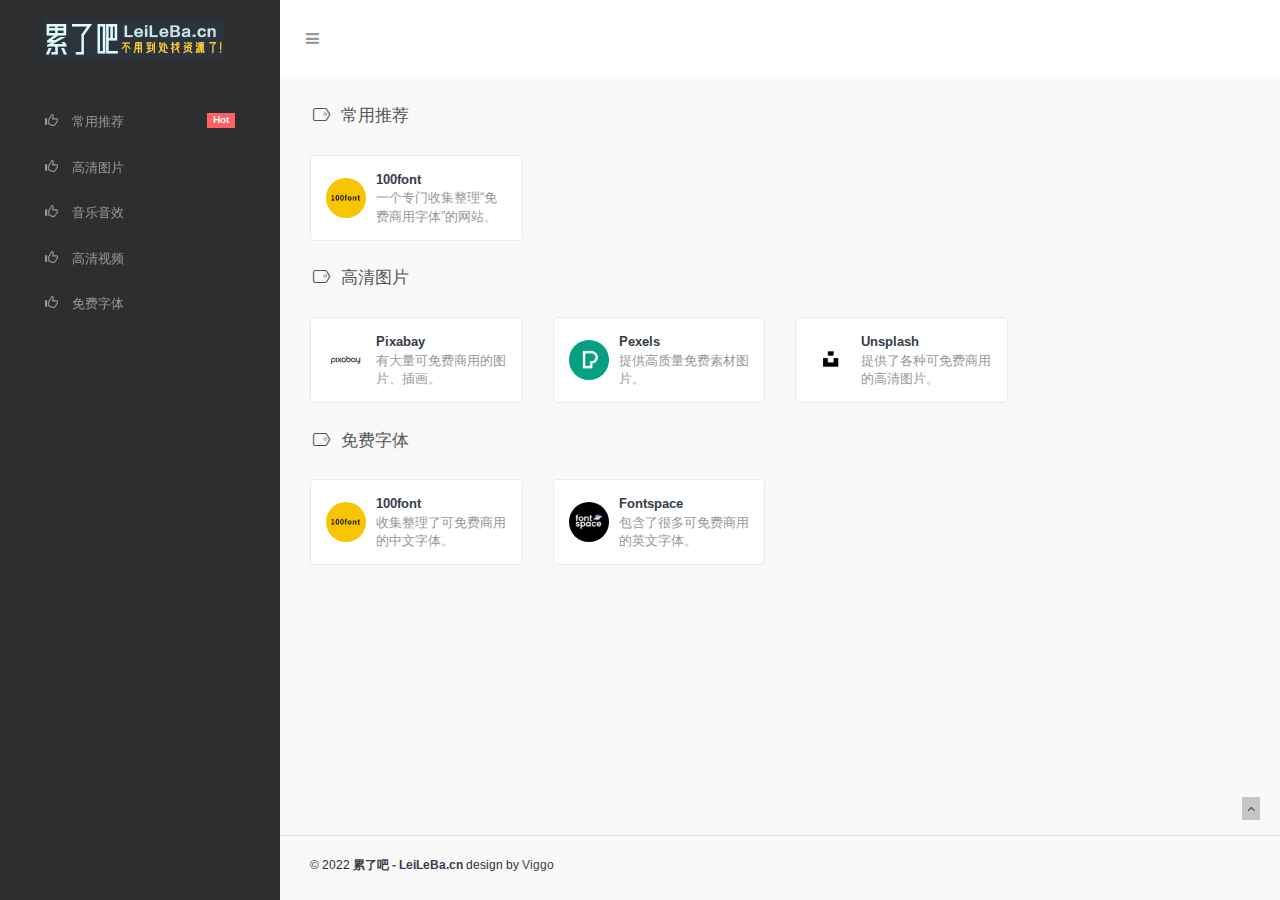
==== commit 1e0850de: "up" ====
--- a/index.html
+++ b/index.html
@@ -257,6 +257,13 @@
 			-->
             <!--END 微信公众号 -->
 
+			<!-- Go to top -->
+			<div id="go-top">
+				<a href="#" rel="go-top">
+					<i class="fa-angle-up"></i>
+				</a>
+			</div>
+
 
             <!-- Main Footer -->
             <!-- Choose between footer styles: "footer-type-1" or "footer-type-2" -->
@@ -271,11 +278,13 @@
                         <!--  - Purchase for only <strong>23$</strong> -->
                     </div>
                     <!-- Go to Top Link, just add rel="go-top" to any link to add this functionality -->
+					<!--
                     <div class="go-up">
                         <a href="#" rel="go-top">
                             <i class="fa-angle-up"></i>
                         </a>
                     </div>
+					-->
                 </div>
             </footer>
         </div>
--- a/assets/css/nav.css
+++ b/assets/css/nav.css
@@ -64,4 +64,13 @@
 
 .img-circle {
     padding: 7px 0;
-}+}
+
+#go-top{
+	position: fixed;
+	right:20px;
+	bottom:80px;
+	display: inline-block;
+    background-color: rgba(44, 46, 47, .25);
+    padding: 2px 5px;
+}
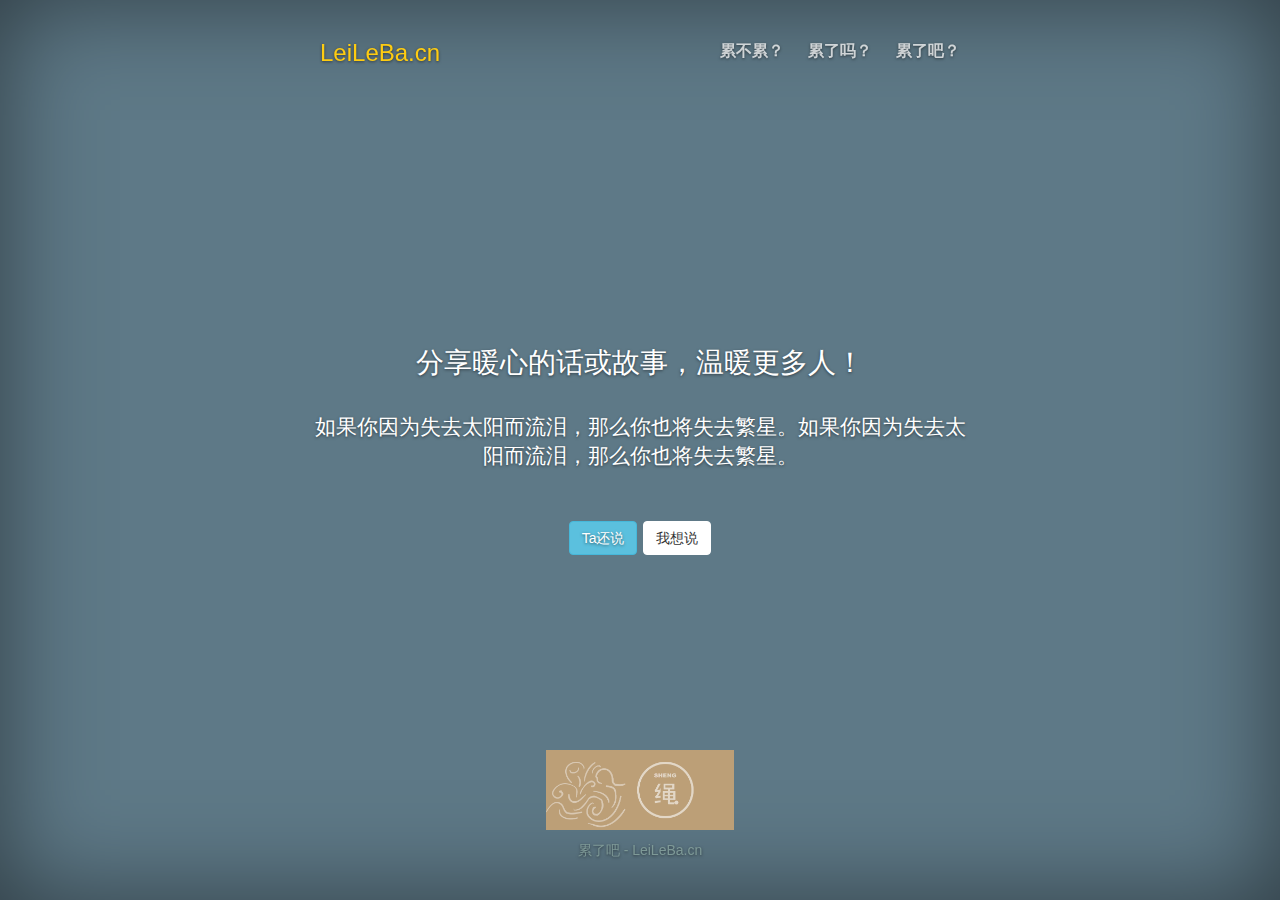
==== commit 2be6fa98: "up" ====
--- a/index.html
+++ b/index.html
@@ -1,367 +1,82 @@
-<!DOCTYPE html>
-<html lang="zh">
-
-<head>
+<!doctype html>
+<html lang="en">
+  <head>
     <meta charset="utf-8">
     <meta http-equiv="X-UA-Compatible" content="IE=edge">
-    <meta name="viewport" content="width=device-width, initial-scale=1.0" />
-    <meta name="author" content="viggo" />
-    <title>LeiLeBa.cn - 累了吧，不用到处找资源了！</title>
-    <meta name="keywords" content="网址导航,自媒体资源,免费商用图片,免费商用视频,免费商用音乐,免费商用音效,免费商用字体,leileba.cn">
-    <meta name="description" content="累了吧 - 收集可以免费商用的图片、视频、音乐、音效、以及免费字体等资源的网站。leileba.cn">
-    <link rel="shortcut icon" href="./assets/images/favicon.png">
-    <link rel="stylesheet" href="https://fonts.font.im/css?family=Arimo:400,700,400italic">
-    <link rel="stylesheet" href="./assets/css/fonts/linecons/css/linecons.css">
-    <link rel="stylesheet" href="./assets/css/fonts/fontawesome/css/font-awesome.min.css">
-    <link rel="stylesheet" href="./assets/css/bootstrap.css">
-    <link rel="stylesheet" href="./assets/css/xenon-core.css">
-    <link rel="stylesheet" href="./assets/css/xenon-components.css">
-    <link rel="stylesheet" href="./assets/css/xenon-skins.css">
-    <link rel="stylesheet" href="./assets/css/nav.css">
-    <script src="./assets/js/jquery-1.11.1.min.js"></script>
-    <!-- HTML5 shim and Respond.js IE8 support of HTML5 elements and media queries -->
+    <meta name="viewport" content="width=device-width, initial-scale=1">
+    <!-- The above 3 meta tags *must* come first in the head; any other head content must come *after* these tags -->
+    <meta name="description" content="">
+    <meta name="author" content="">
+    <link rel="icon" href="./favicon.png">
+
+    <title>LeiLeBa.cn - 累不累？累了吗？累了吧？</title>
+
+    <!-- Bootstrap core CSS -->
+    <link href="./assets/css/bootstrap.min.css" rel="stylesheet">
+
+    <!-- IE10 viewport hack for Surface/desktop Windows 8 bug -->
+    <link href="./assets/css/ie10-viewport-bug-workaround.css" rel="stylesheet">
+
+    <!-- Custom styles for this template -->
+    <link href="./assets/css/cover.css" rel="stylesheet">
+
+    <!-- HTML5 shim and Respond.js for IE8 support of HTML5 elements and media queries -->
     <!--[if lt IE 9]>
-        <script src="https://oss.maxcdn.com/html5shiv/3.7.2/html5shiv.min.js"></script>
-        <script src="https://oss.maxcdn.com/respond/1.4.2/respond.min.js"></script>
+      <script src="https://oss.maxcdn.com/html5shiv/3.7.3/html5shiv.min.js"></script>
+      <script src="https://oss.maxcdn.com/respond/1.4.2/respond.min.js"></script>
     <![endif]-->
-</head>
+  </head>
 
-<body class="page-body">
-    <!-- skin-white -->
-    <div class="page-container">
-        <div class="sidebar-menu toggle-others fixed">
-            <div class="sidebar-menu-inner">
-                <header class="logo-env">
-                    <!-- logo -->
-                    <div class="logo">
-                        <a href="index.html" class="logo-expanded">
-                            <img src="./assets/images/logo@2x.png" width="100%" alt="" />
-                        </a>
-                        <a href="index.html" class="logo-collapsed">
-                            <img src="./assets/images/logo-collapsed@2x.png" width="40" alt="" />
-                        </a>
-                    </div>
-                    <div class="mobile-menu-toggle visible-xs">
-						<!--
-                        <a href="#" data-toggle="user-info-menu">
-                            <i class="linecons-cog"></i>
-                        </a>
-						-->
-                        <a href="#" data-toggle="mobile-menu">
-                            <i class="fa-bars"></i>
-                        </a>
-                    </div>
-                </header>
-                <ul id="main-menu" class="main-menu">
-                    <li>
-                        <a href="#常用推荐" class="smooth">
-                            <i class="glyphicon glyphicon-thumbs-up"></i>
-                            <span class="title">常用推荐</span>
-                            <span class="label label-pink pull-right hidden-collapsed">Hot</span>
-                        </a>
-                    </li>
-                    <li>
-                        <a href="#图片" class="smooth">
-                            <i class="glyphicon glyphicon-thumbs-up"></i>
-                            <span class="title">高清图片</span>
-                        </a>
-                    </li>
-                    <li>
-                        <a href="#音频" class="smooth">
-                            <i class="glyphicon glyphicon-thumbs-up"></i>
-                            <span class="title">音乐音效</span>
-                        </a>
-                    </li>
-                    <li>
-                        <a href="#视频" class="smooth">
-                            <i class="glyphicon glyphicon-thumbs-up"></i>
-                            <span class="title">高清视频</span>
-                        </a>
-                    </li>
-                    <li>
-                        <a href="#字体" class="smooth">
-                            <i class="glyphicon glyphicon-thumbs-up"></i>
-                            <span class="title">免费字体</span>
-                        </a>
-                    </li>
-					<!--
-                    <li>
-                        <a href="#微信公众号" class="smooth">
-                            <i class="glyphicon glyphicon-qrcode"></i>
-                            <span class="title">微信公众号</span>
-                            <span class="label label-pink pull-right hidden-collapsed">Hot</span>
-                        </a>
-                    </li>
-					-->
+  <body>
+
+    <div class="site-wrapper">
+
+      <div class="site-wrapper-inner">
+
+        <div class="cover-container">
+
+          <div class="masthead clearfix">
+            <div class="inner">
+              <h3 class="masthead-brand">LeiLeBa.cn</h3>
+              <nav>
+                <ul class="nav masthead-nav">
+                  <li><a href="#">累不累？</a></li>
+                  <li><a href="#">累了吗？</a></li>
+                  <li><a href="#">累了吧？</a></li>
                 </ul>
+              </nav>
             </div>
+          </div>
+
+          <div class="inner cover">
+            <h1 class="cover-heading">分享暖心的话或故事，温暖更多人！</h1>
+            <p class="lead soup">如果你因为失去太阳而流泪，那么你也将失去繁星。如果你因为失去太阳而流泪，那么你也将失去繁星。</p>
+			<p class="lead">
+              <a href="#" class="btn btn-info">Ta还说</a>
+              <a href="#" class="btn btn-default">我想说</a>
+            </p>
+          </div>
+
+          <div class="mastfoot">
+            <div class="inner">
+			  <p><a href="#"><img height=80 src="./assets/images/banner.png"/></a></p>
+              <p><a href="https://leileba.cn/">累了吧 - LeiLeBa.cn</a></p>
+            </div>
+          </div>
+
         </div>
-        <div class="main-content">
-            <nav class="navbar user-info-navbar" role="navigation">
-                <!-- User Info, Notifications and Menu Bar -->
-                <!-- Left links for user info navbar -->
-                <ul class="user-info-menu left-links list-inline list-unstyled">
-                    <li class="hidden-sm hidden-xs">
-                        <a href="#" data-toggle="sidebar">
-                            <i class="fa-bars"></i>
-                        </a>
-                    </li>
-					<!--
-                    <li class="dropdown hover-line language-switcher">
-                        <a href="./cn/index.html" class="dropdown-toggle" data-toggle="dropdown">
-                            <img src="./assets/images/flags/flag-cn.png" alt="flag-cn" /> 公众号
-                        </a>
-                        <ul class="dropdown-menu languages">
-                            <li>
-                                <a href="#">
-                                </a>
-                            </li>
-                            <li class="active">
-                                <a href="#">
-                                </a>
-                            </li>
-                        </ul>
-                    </li>
-					-->
-                </ul>
-				<!--
-                <ul class="user-info-menu right-links list-inline list-unstyled">
-                    <li class="hidden-sm hidden-xs">
-                        <a href="#" target="_blank"></a>
-                    </li>
-                </ul>
-				-->
 
-            </nav>
-            <!-- 常用推荐 -->
-            <h4 class="text-gray"><i class="linecons-tag" style="margin-right: 7px;" id="常用推荐"></i>常用推荐</h4>
-            <div class="row">
-                <div class="col-sm-3">
-                    <div class="xe-widget xe-conversations box2 label-info" onclick="window.open('https://www.100font.com', '_blank')" data-toggle="tooltip" data-placement="bottom" title="" data-original-title="https://www.100font.com">
-                        <div class="xe-comment-entry">
-                            <a class="xe-user-img">
-                                <img data-src="./assets/images/logos/100font.png" class="lozad img-circle" width="40">
-                            </a>
-                            <div class="xe-comment">
-                                <a href="#" class="xe-user-name overflowClip_1">
-                                    <strong>100font</strong>
-                                </a>
-                                <p class="overflowClip_2">一个专门收集整理“免费商用字体”的网站。</p>
-                            </div>
-                        </div>
-                    </div>
-                </div>
-            </div>
-            <br />
-            <!-- END 常用推荐 -->
+      </div>
 
-            <!-- 高清图片 -->
-            <h4 class="text-gray"><i class="linecons-tag" style="margin-right: 7px;" id="图片"></i>高清图片</h4>
-            <div class="row">
-                <div class="col-sm-3">
-                    <div class="xe-widget xe-conversations box2 label-info" onclick="window.open('https://pixabay.com/zh/', '_blank')" data-toggle="tooltip" data-placement="bottom" title="" data-original-title="https://pixabay.com/zh/">
-                        <div class="xe-comment-entry">
-                            <a class="xe-user-img">
-                                <img data-src="./assets/images/logos/pixabay.png" class="lozad img-circle" width="40">
-                            </a>
-                            <div class="xe-comment">
-                                <a href="#" class="xe-user-name overflowClip_1">
-                                    <strong>Pixabay</strong>
-                                </a>
-                                <p class="overflowClip_2">有大量可免费商用的图片、插画。</p>
-                            </div>
-                        </div>
-                    </div>
-                </div>
-                <div class="col-sm-3">
-                    <div class="xe-widget xe-conversations box2 label-info" onclick="window.open('https://www.pexels.com/zh-cn/', '_blank')" data-toggle="tooltip" data-placement="bottom" title="" data-original-title="https://www.pexels.com/zh-cn/">
-                        <div class="xe-comment-entry">
-                            <a class="xe-user-img">
-                                <img data-src="./assets/images/logos/pexels.png" class="lozad img-circle" width="40">
-                            </a>
-                            <div class="xe-comment">
-                                <a href="#" class="xe-user-name overflowClip_1">
-                                    <strong>Pexels</strong>
-                                </a>
-                                <p class="overflowClip_2">提供高质量免费素材图片。</p>
-                            </div>
-                        </div>
-                    </div>
-                </div>
-                <div class="col-sm-3">
-                    <div class="xe-widget xe-conversations box2 label-info" onclick="window.open('https://unsplash.com/', '_blank')" data-toggle="tooltip" data-placement="bottom" title="" data-original-title="https://unsplash.com/">
-                        <div class="xe-comment-entry">
-                            <a class="xe-user-img">
-                                <img data-src="./assets/images/logos/unsplash.png" class="lozad img-circle" width="40">
-                            </a>
-                            <div class="xe-comment">
-                                <a href="#" class="xe-user-name overflowClip_1">
-                                    <strong>Unsplash</strong>
-                                </a>
-                                <p class="overflowClip_2">提供了各种可免费商用的高清图片。</p>
-                            </div>
-                        </div>
-                    </div>
-                </div>
-            </div>
-            <br />
-            <!-- END 高清图片 -->
+    </div>
 
-			<!-- 免费字体 -->
-            <h4 class="text-gray"><i class="linecons-tag" style="margin-right: 7px;" id="字体"></i>免费字体</h4>
-            <div class="row">
-                <div class="col-sm-3">
-                    <div class="xe-widget xe-conversations box2 label-info" onclick="window.open('https://www.100font.com', '_blank')" data-toggle="tooltip" data-placement="bottom" title="" data-original-title="https://www.100font.com">
-                        <div class="xe-comment-entry">
-                            <a class="xe-user-img">
-                                <img data-src="./assets/images/logos/100font.png" class="lozad img-circle" width="40">
-                            </a>
-                            <div class="xe-comment">
-                                <a href="#" class="xe-user-name overflowClip_1">
-                                    <strong>100font</strong>
-                                </a>
-                                <p class="overflowClip_2">收集整理了可免费商用的中文字体。</p>
-                            </div>
-                        </div>
-                    </div>
-                </div>
-                <div class="col-sm-3">
-                    <div class="xe-widget xe-conversations box2 label-info" onclick="window.open('https://www.fontspace.com', '_blank')" data-toggle="tooltip" data-placement="bottom" title="" data-original-title="https://www.fontspace.com">
-                        <div class="xe-comment-entry">
-                            <a class="xe-user-img">
-                                <img data-src="./assets/images/logos/fontspace.png" class="lozad img-circle" width="40">
-                            </a>
-                            <div class="xe-comment">
-                                <a href="#" class="xe-user-name overflowClip_1">
-                                    <strong>Fontspace</strong>
-                                </a>
-                                <p class="overflowClip_2">包含了很多可免费商用的英文字体。</p>
-                            </div>
-                        </div>
-                    </div>
-                </div>
-            </div>
-            <br />
-			<!-- END 免费字体 -->
-
-            <!-- 微信公众号 -->
-			<!--
-            <h4 class="text-gray"><i class="linecons-tag" style="margin-right: 7px;" id="微信公众号"></i>微信公众号（leilebacn）</h4>
-            <div class="row">
-                <div class="col-sm-3">
-					<br/>
-					<img class="img-responsive" src="./assets/images/wx_qrcode.jpg"/>
-                </div>
-            </div>
-            <br />
-			-->
-            <!--END 微信公众号 -->
-
-			<!-- Go to top -->
-			<div id="go-top">
-				<a href="#" rel="go-top">
-					<i class="fa-angle-up"></i>
-				</a>
-			</div>
-
-
-            <!-- Main Footer -->
-            <!-- Choose between footer styles: "footer-type-1" or "footer-type-2" -->
-            <!-- Add class "sticky" to  always stick the footer to the end of page (if page contents is small) -->
-            <!-- Or class "fixed" to  always fix the footer to the end of page -->
-            <footer class="main-footer sticky footer-type-1">
-                <div class="footer-inner">
-                    <!-- Add your copyright text here -->
-                    <div class="footer-text">
-                        &copy; 2022
-                        <a href="https://leileba.cn"><strong>累了吧 - LeiLeBa.cn</strong></a> design by <a href="http://viggoz.com" target="_blank">Viggo</a>
-                        <!--  - Purchase for only <strong>23$</strong> -->
-                    </div>
-                    <!-- Go to Top Link, just add rel="go-top" to any link to add this functionality -->
-					<!--
-                    <div class="go-up">
-                        <a href="#" rel="go-top">
-                            <i class="fa-angle-up"></i>
-                        </a>
-                    </div>
-					-->
-                </div>
-            </footer>
-        </div>
-    </div>
-    <!-- 锚点平滑移动 -->
-    <script type="text/javascript">
-    $(document).ready(function() {
-         //img lazy loaded
-         const observer = lozad();
-         observer.observe();
-
-        $(document).on('click', '.has-sub', function(){
-            var _this = $(this)
-            if(!$(this).hasClass('expanded')) {
-               setTimeout(function(){
-                    _this.find('ul').attr("style","")
-               }, 300);
-              
-            } else {
-                $('.has-sub ul').each(function(id,ele){
-                    var _that = $(this)
-                    if(_this.find('ul')[0] != ele) {
-                        setTimeout(function(){
-                            _that.attr("style","")
-                        }, 300);
-                    }
-                })
-            }
-        })
-        $('.user-info-menu .hidden-sm').click(function(){
-            if($('.sidebar-menu').hasClass('collapsed')) {
-                $('.has-sub.expanded > ul').attr("style","")
-            } else {
-                $('.has-sub.expanded > ul').show()
-            }
-        })
-        $("#main-menu li ul li").click(function() {
-            $(this).siblings('li').removeClass('active'); // 删除其他兄弟元素的样式
-            $(this).addClass('active'); // 添加当前元素的样式
-        });
-        $("a.smooth").click(function(ev) {
-            ev.preventDefault();
-
-            public_vars.$mainMenu.add(public_vars.$sidebarProfile).toggleClass('mobile-is-visible');
-            ps_destroy();
-            $("html, body").animate({
-                scrollTop: $($(this).attr("href")).offset().top - 30
-            }, {
-                duration: 500,
-                easing: "swing"
-            });
-        });
-        return false;
-    });
-
-    var href = "";
-    var pos = 0;
-    $("a.smooth").click(function(e) {
-        $("#main-menu li").each(function() {
-            $(this).removeClass("active");
-        });
-        $(this).parent("li").addClass("active");
-        e.preventDefault();
-        href = $(this).attr("href");
-        pos = $(href).position().top - 30;
-    });
-    </script>
-    <!-- Bottom Scripts -->
+    <!-- Bootstrap core JavaScript
+    ================================================== -->
+    <!-- Placed at the end of the document so the pages load faster -->
+    <script src="https://code.jquery.com/jquery-1.12.4.min.js" integrity="sha384-nvAa0+6Qg9clwYCGGPpDQLVpLNn0fRaROjHqs13t4Ggj3Ez50XnGQqc/r8MhnRDZ" crossorigin="anonymous"></script>
+    <script>window.jQuery || document.write('<script src="./assets/js/jquery.min.js"><\/script>')</script>
     <script src="./assets/js/bootstrap.min.js"></script>
-    <script src="./assets/js/TweenMax.min.js"></script>
-    <script src="./assets/js/resizeable.js"></script>
-    <script src="./assets/js/joinable.js"></script>
-    <script src="./assets/js/xenon-api.js"></script>
-    <script src="./assets/js/xenon-toggles.js"></script>
-    <!-- JavaScripts initializations and stuff -->
-    <script src="./assets/js/xenon-custom.js"></script>
-    <script src="./assets/js/lozad.js"></script>
-</body>
-
+    <!-- IE10 viewport hack for Surface/desktop Windows 8 bug -->
+    <script src="./assets/js/ie10-viewport-bug-workaround.js"></script>
+  </body>
 </html>
--- a/assets/css/ie10-viewport-bug-workaround.css
+++ b/assets/css/ie10-viewport-bug-workaround.css
@@ -0,0 +1,14 @@
+/*!
+ * IE10 viewport hack for Surface/desktop Windows 8 bug
+ * Copyright 2014-2019 Twitter, Inc.
+ * Licensed under MIT (https://github.com/twbs/bootstrap/blob/master/LICENSE)
+ */
+@-ms-viewport {
+  width: device-width;
+}
+@-o-viewport {
+  width: device-width;
+}
+@viewport {
+  width: device-width;
+}
--- a/assets/css/cover.css
+++ b/assets/css/cover.css
@@ -0,0 +1,185 @@
+/* stylelint-disable property-no-vendor-prefix */
+
+/*
+ * Globals
+ */
+
+/* Links */
+a,
+a:focus,
+a:hover {
+  color: #fff;
+}
+
+/* Custom default button */
+.btn-default,
+.btn-default:hover,
+.btn-default:focus {
+  color: #333;
+  text-shadow: none; /* Prevent inheritance from `body` */
+  background-color: #fff;
+  border: 1px solid #fff;
+}
+
+
+/*
+ * Base structure
+ */
+
+html,
+body {
+  height: 100%;
+  background-color: #5e7987;
+}
+body {
+  color: #fff;
+  text-align: center;
+  text-shadow: 0 1px 3px rgba(0, 0, 0, .5);
+}
+
+/* Extra markup and styles for table-esque vertical and horizontal centering */
+.site-wrapper {
+  display: table;
+  width: 100%;
+  height: 100%; /* For at least Firefox */
+  min-height: 100%;
+  -webkit-box-shadow: inset 0 0 100px rgba(0, 0, 0, .5);
+  box-shadow: inset 0 0 100px rgba(0, 0, 0, .5);
+}
+.site-wrapper-inner {
+  display: table-cell;
+  vertical-align: top;
+}
+.cover-container {
+  margin-right: auto;
+  margin-left: auto;
+}
+
+/* Padding for spacing */
+.inner {
+  padding: 30px;
+}
+
+
+/*
+ * Header
+ */
+.masthead-brand {
+  margin-top: 10px;
+  margin-bottom: 10px;
+  color: #fecc11;
+}
+
+.masthead-nav > li {
+  display: inline-block;
+}
+.masthead-nav > li + li {
+  margin-left: 20px;
+}
+.masthead-nav > li > a {
+  padding-right: 0;
+  padding-left: 0;
+  font-size: 16px;
+  font-weight: 700;
+  color: #fff; /* IE8 proofing */
+  color: rgba(255, 255, 255, .75);
+  border-bottom: 2px solid transparent;
+}
+.masthead-nav > li > a:hover,
+.masthead-nav > li > a:focus {
+  background-color: transparent;
+  border-bottom-color: #a9a9a9;
+  border-bottom-color: rgba(255, 255, 255, .25);
+}
+.masthead-nav > .active > a,
+.masthead-nav > .active > a:hover,
+.masthead-nav > .active > a:focus {
+  color: #fff;
+  border-bottom-color: #fff;
+}
+
+@media (min-width: 768px) {
+  .masthead-brand {
+    float: left;
+  }
+  .masthead-nav {
+    float: right;
+  }
+}
+
+
+/*
+ * Cover
+ */
+
+.cover {
+  padding: 0 20px;
+}
+.cover .btn-lg {
+  padding: 10px 20px;
+  font-weight: 700;
+}
+
+
+/*
+ * Footer
+ */
+
+.mastfoot {
+  color: #999; /* IE8 proofing */
+  color: rgba(255, 255, 255, .5);
+}
+
+
+/*
+ * Affix and center
+ */
+
+@media (min-width: 768px) {
+  /* Pull out the header and footer */
+  .masthead {
+    position: fixed;
+    top: 0;
+  }
+  .mastfoot {
+    position: fixed;
+    bottom: 0;
+  }
+  .site-wrapper-inner {
+    vertical-align: middle; /* Start the vertical centering */
+  }
+  .masthead,
+  .mastfoot,
+  .cover-container {
+    width: 100%; /* Must be percentage or pixels for horizontal alignment */
+  }
+}
+
+@media (min-width: 992px) {
+  .masthead,
+  .mastfoot,
+  .cover-container {
+    width: 700px;
+  }
+}
+
+
+/*
+ * custom
+ */
+.cover-heading{
+	line-height: 1.3;
+	margin-bottom: 30px;
+}
+
+.mastfoot>.inner a{
+	color:#7e9997;
+}
+
+h1{
+	font-size:28px;
+}
+
+.soup{
+	margin-bottom:50px;
+}
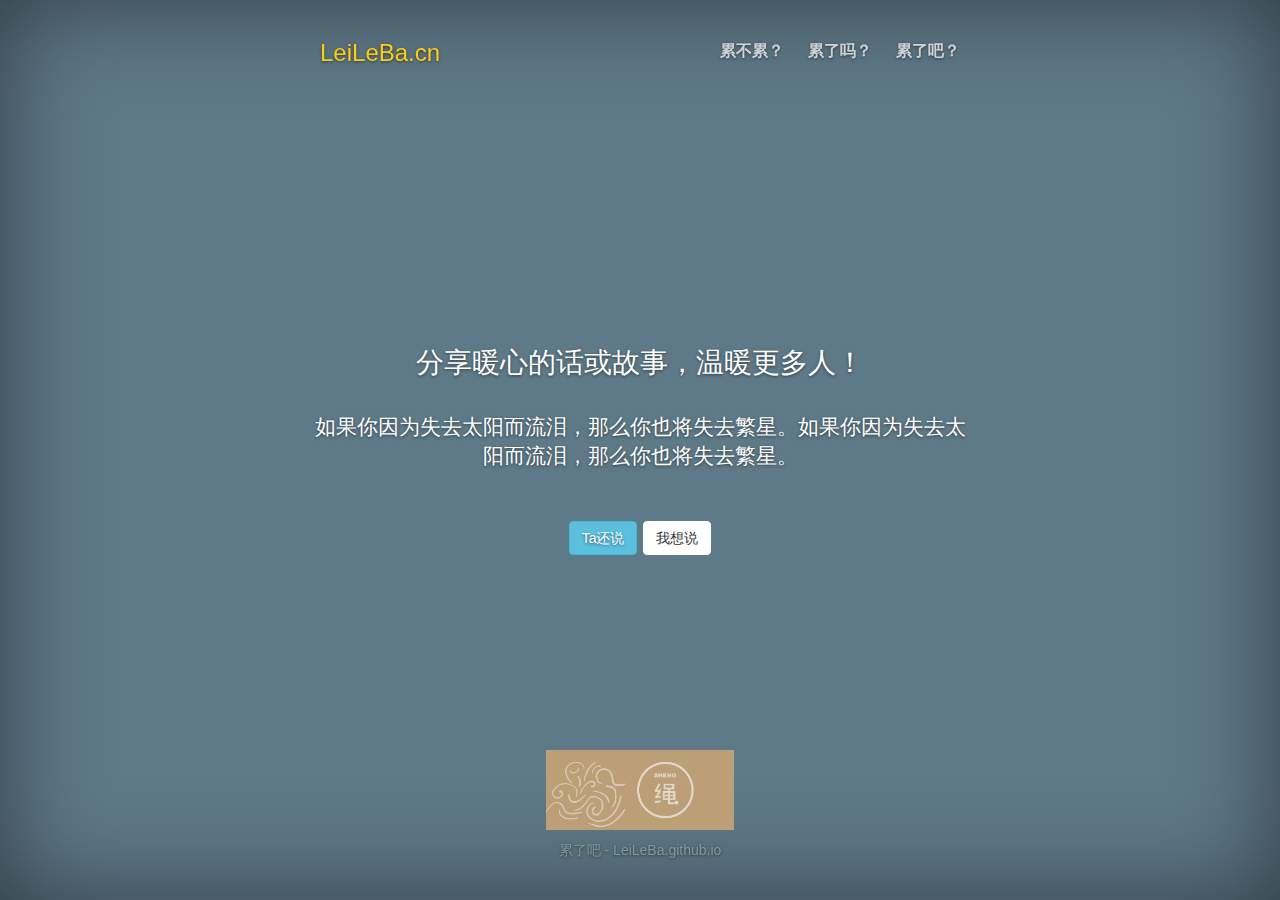
==== commit 1d2612d9: "up" ====
--- a/index.html
+++ b/index.html
@@ -60,7 +60,7 @@
           <div class="mastfoot">
             <div class="inner">
 			  <p><a href="#"><img height=80 src="./assets/images/banner.png"/></a></p>
-              <p><a href="https://leileba.cn/">累了吧 - LeiLeBa.cn</a></p>
+              <p><a href="http://leileba.github.io/">累了吧 - LeiLeBa.github.io</a></p>
             </div>
           </div>
 
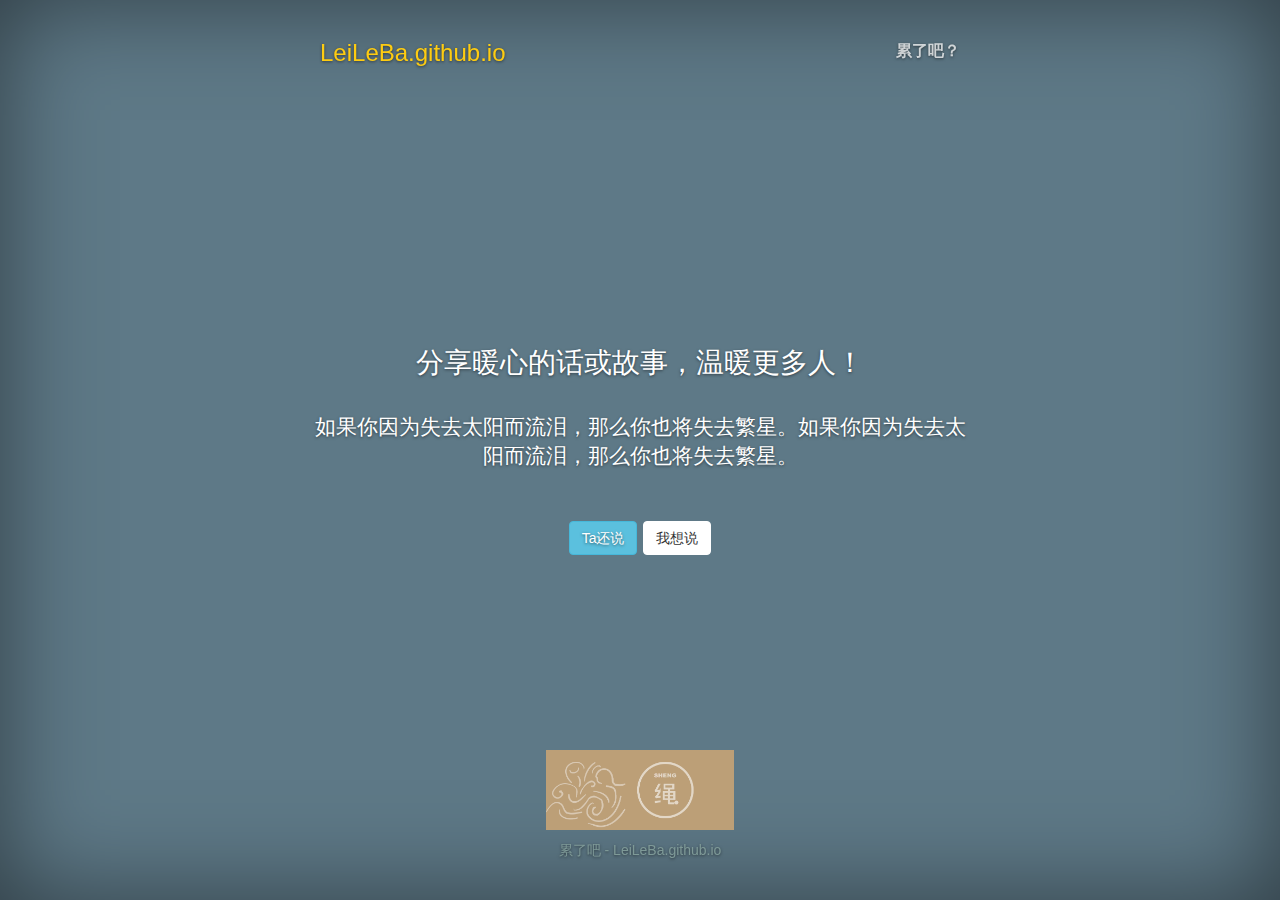
==== commit e0135087: "up" ====
--- a/index.html
+++ b/index.html
@@ -9,7 +9,7 @@
     <meta name="author" content="">
     <link rel="icon" href="./favicon.png">
 
-    <title>LeiLeBa.cn - 累不累？累了吗？累了吧？</title>
+    <title>LeiLeBa.github.io - 累不累？累了吗？累了吧？</title>
 
     <!-- Bootstrap core CSS -->
     <link href="./assets/css/bootstrap.min.css" rel="stylesheet">
@@ -37,11 +37,11 @@
 
           <div class="masthead clearfix">
             <div class="inner">
-              <h3 class="masthead-brand">LeiLeBa.cn</h3>
+              <h3 class="masthead-brand">LeiLeBa.github.io</h3>
               <nav>
                 <ul class="nav masthead-nav">
-                  <li><a href="#">累不累？</a></li>
-                  <li><a href="#">累了吗？</a></li>
+                  <li><a href="#"></a></li>
+                  <li><a href="#"></a></li>
                   <li><a href="#">累了吧？</a></li>
                 </ul>
               </nav>
